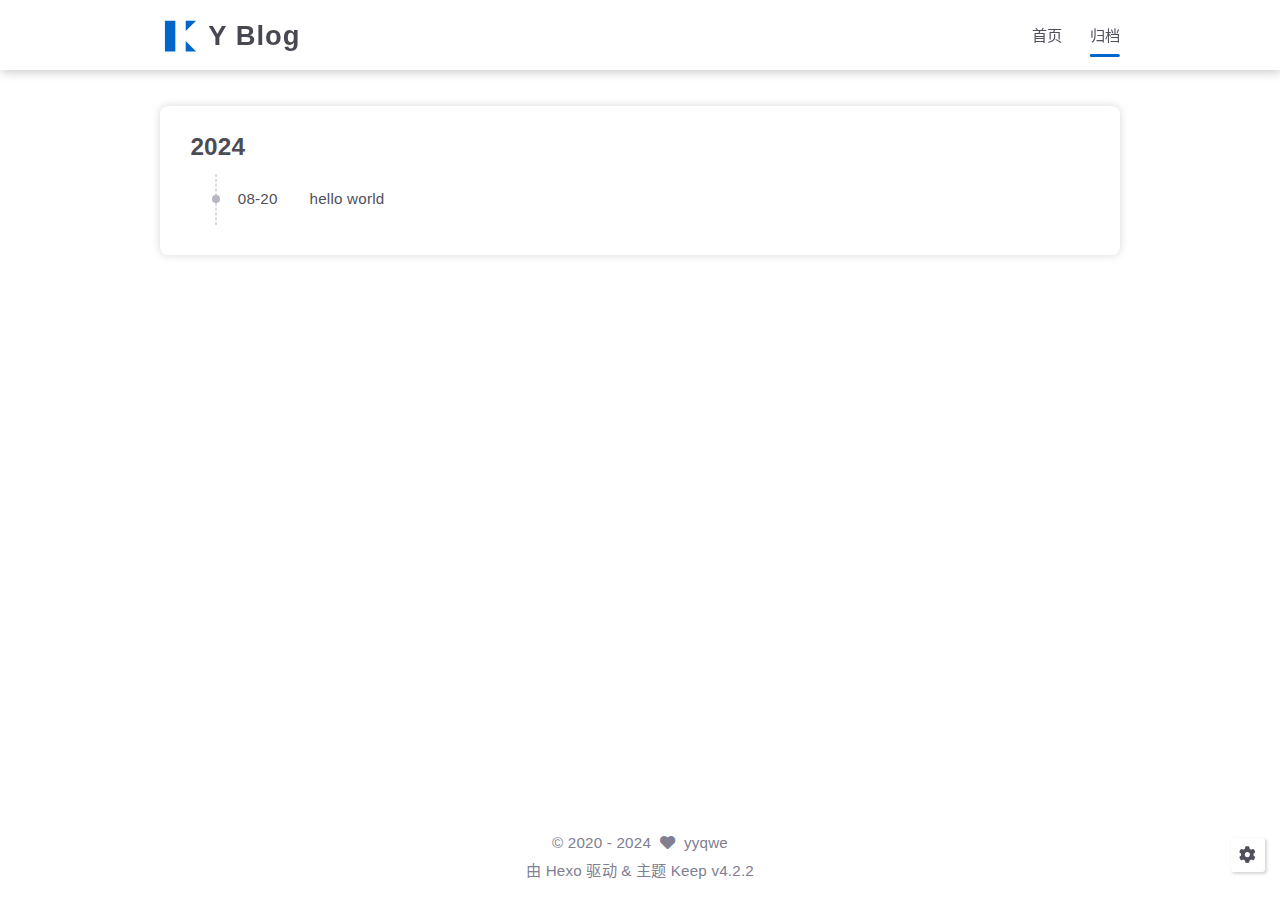
==== archives/index.html @ 24064d32 "Site updated: 2024-08-21 12:44:11" ====
<!DOCTYPE html>
<html lang="zh-CN">
<head>
    <meta charset="utf-8">
    <meta name="viewport" content="width=device-width, initial-scale=1, maximum-scale=1">
    <meta name="keywords" content="Hexo Theme Keep">
    <meta name="description" content="Hexo Theme Keep">
    <meta name="author" content="yyqwe">
    
    <title>
        
            归档 |
        
        Y Blog
    </title>
    
<link rel="stylesheet" href="/css/style.css">

    
        <link rel="shortcut icon" href="/images/logo.svg">
    
    
<link rel="stylesheet" href="/font/css/fontawesome.min.css">

    
<link rel="stylesheet" href="/font/css/regular.min.css">

    
<link rel="stylesheet" href="/font/css/solid.min.css">

    
<link rel="stylesheet" href="/font/css/brands.min.css">

    
    <script class="keep-theme-configurations">
    const KEEP = window.KEEP || {}
    KEEP.hexo_config = {"hostname":"example.com","root":"/","language":"zh-CN"}
    KEEP.theme_config = {"base_info":{"primary_color":"#0066cc","title":"Y Blog","author":"yyqwe","avatar":"/images/avatar.svg","logo":"/images/logo.svg","favicon":"/images/logo.svg"},"menu":{"home":"/","archives":"/archives"},"first_screen":{"enable":false,"background_img":"/images/bg.svg","background_img_dark":"/images/bg.svg","description":"Keep writing and Keep loving.","hitokoto":false},"social_contact":{"enable":false,"links":{"github":null,"weixin":null,"qq":null,"weibo":null,"zhihu":null,"twitter":null,"x":null,"facebook":null,"email":null}},"scroll":{"progress_bar":false,"percent":false,"hide_header":true},"home":{"announcement":null,"category":false,"tag":false,"post_datetime":"updated"},"post":{"author_badge":{"enable":true,"level_badge":true,"custom_badge":["One","Two","Three"]},"word_count":{"wordcount":false,"min2read":false},"datetime_format":"YYYY-MM-DD HH:mm:ss","copyright_info":false,"share":false,"reward":{"enable":false,"img_link":null,"text":null,"icon":null}},"code_block":{"tools":{"enable":false,"style":"default"},"highlight_theme":"default"},"toc":{"enable":false,"number":false,"expand_all":false,"init_open":true,"layout":"right"},"website_count":{"busuanzi_count":{"enable":false,"site_uv":false,"site_pv":false,"page_pv":false}},"local_search":{"enable":false,"preload":false},"comment":{"enable":false,"use":"valine","valine":{"appid":null,"appkey":null,"server_urls":null,"placeholder":null},"gitalk":{"github_id":null,"github_admins":null,"repository":null,"client_id":null,"client_secret":null,"proxy":null},"twikoo":{"env_id":null,"region":null,"version":"1.6.36"},"waline":{"server_url":null,"reaction":false,"version":"3.2.1"},"giscus":{"repo":null,"repo_id":null,"category":"Announcements","category_id":null,"reactions_enabled":false},"artalk":{"server":null},"disqus":{"shortname":null}},"rss":{"enable":false},"lazyload":{"enable":false},"cdn":{"enable":false,"provider":"cdnjs"},"pjax":{"enable":false},"footer":{"since":2020,"word_count":false,"site_deploy":{"enable":false,"provider":"github","url":null},"record":{"enable":false,"list":[{"code":null,"link":null}]}},"inject":{"enable":false,"css":[null],"js":[null]},"root":"","source_data":{},"version":"4.2.2"}
    KEEP.language_ago = {"second":"%s 秒前","minute":"%s 分钟前","hour":"%s 小时前","day":"%s 天前","week":"%s 周前","month":"%s 个月前","year":"%s 年前"}
    KEEP.language_code_block = {"copy":"复制代码","copied":"已复制","fold":"折叠代码块","folded":"已折叠"}
    KEEP.language_copy_copyright = {"copy":"复制版权信息","copied":"已复制","title":"原文标题","author":"原文作者","link":"原文链接"}
  </script>
<meta name="generator" content="Hexo 7.3.0"></head>


<body>
<div class="progress-bar-container">
    

    
</div>



<main class="page-container border-box">
    <!-- home first screen  -->
    

    <!-- page content -->
    <div class="page-main-content border-box">
        <div class="page-main-content-top">
            
<header class="header-wrapper">

    <div class="border-box header-content">
        <div class="left flex-start border-box">
            
                <a class="logo-image border-box" href="/">
                    <img src="/images/logo.svg">
                </a>
            
            <a class="site-name border-box" href="/">
               Y Blog
            </a>
        </div>

        <div class="right border-box">
            <div class="pc border-box">
                <ul class="menu-list border-box">
                    
                        
                        <li class="menu-item flex-start border-box">
                            <a class="menu-text-color border-box" href="/">
                                
                                首页
                                
                            </a>
                            
                        </li>
                    
                        
                        <li class="menu-item flex-start border-box active">
                            <a class="menu-text-color border-box" href="/archives">
                                
                                归档
                                
                            </a>
                            
                        </li>
                    
                    
                </ul>
            </div>
            <div class="mobile border-box flex-start">
                
                <div class="icon-item menu-bar">
                    <div class="menu-bar-middle"></div>
                </div>
            </div>
        </div>
    </div>

    <div class="header-drawer">
        <ul class="drawer-menu-list border-box">
            
                
                <li class="drawer-menu-item border-box not-sub-menu">
                    <label class="drawer-menu-label border-box">
                        <a class="drawer-menu-text-color left-side flex-start border-box" href="/">
                            
                            首页
                        </a>
                        
                    </label>
                    
                </li>
            
                
                <li class="drawer-menu-item border-box not-sub-menu active">
                    <label class="drawer-menu-label border-box">
                        <a class="drawer-menu-text-color left-side flex-start border-box" href="/archives">
                            
                            归档
                        </a>
                        
                    </label>
                    
                </li>
            
        </ul>
    </div>

    <div class="window-mask"></div>

</header>


        </div>

        <div class="page-main-content-middle border-box">

            <div class="main-content border-box">
                

                    <div class="fade-in-down-animation">
    <div class="archives-container">
        <div class="archives-timeline border-box">
            
<div class="archive-list-container border-box">
    
        <section class="archive-item border-box">
            <div class="archive-item-header border-box">
                <span class="archive-year">2024</span>
            </div>
            <ul class="archive-item-body border-box">
                
                    <li class="post-item border-box">
                        <span class="starting-point border-box flex-center"></span>
                        <span class="post-date border-box">08-20</span>
                        <a class="post-title border-box text-ellipsis"
                           href="/2024/08/20/hello-world/"
                        >hello world</a>
                    </li>
                
            </ul>
        </section>
    
</div>

        </div>
    </div>
    



</div>


                
            </div>
        </div>

        <div class="page-main-content-bottom border-box">
            
<footer class="footer border-box">
    <div class="copyright-info info-item">
        &copy;&nbsp;<span>2020</span>&nbsp;-&nbsp;2024
        
            &nbsp;<i class="fas fa-heart icon-animate"></i>&nbsp;&nbsp;<a href="/">yyqwe</a>
        
    </div>

    <div class="theme-info info-item">
        由&nbsp;<a target="_blank" href="https://hexo.io">Hexo</a>&nbsp;驱动&nbsp;&&nbsp;主题&nbsp;<a class="keep-version" target="_blank" href="https://github.com/XPoet/hexo-theme-keep">Keep</a>
    </div>

    

    

    
</footer>

        </div>
    </div>

    <!-- post tools -->
    

    <!-- side tools -->
    <div class="side-tools">
        <div class="side-tools-container border-box ">
    <ul class="side-tools-list side-tools-show-handle border-box">
        <li class="tools-item tool-font-adjust-plus flex-center">
            <i class="fas fa-search-plus"></i>
        </li>

        <li class="tools-item tool-font-adjust-minus flex-center">
            <i class="fas fa-search-minus"></i>
        </li>

        <!-- toggle mode -->
        
            <li class="tools-item tool-toggle-theme-mode flex-center">
                <i class="fas fa-moon"></i>
            </li>
        

        <!-- rss -->
        

        <!-- to bottom -->
        <li class="tools-item tool-scroll-to-bottom flex-center">
            <i class="fas fa-arrow-down"></i>
        </li>
    </ul>

    <ul class="exposed-tools-list border-box">
        

        

        <li class="tools-item tool-toggle-show flex-center">
            <i class="fas fa-cog fa-spin"></i>
        </li>

        <li class="tools-item tool-scroll-to-top flex-center show-arrow">
            <i class="arrow fas fa-arrow-up"></i>
            <span class="percent"></span>
        </li>
    </ul>
</div>

    </div>

    <!-- image mask -->
    <div class="zoom-in-image-mask">
    <img class="zoom-in-image">
</div>


    <!-- local search -->
    

    <!-- tablet toc -->
    
</main>






<!-- common js -->

<script src="/js/utils.js"></script>

<script src="/js/header-shrink.js"></script>

<script src="/js/back2top.js"></script>

<script src="/js/toggle-theme.js"></script>

<script src="/js/code-block.js"></script>

<script src="/js/main.js"></script>

<script src="/js/libs/anime.min.js"></script>


<!-- local search -->


<!-- lazyload -->


<div class="">
    <!-- home page -->
    

    <!-- post page -->
    

    <!-- categories page -->
    

    <!-- links page -->
    

    <!-- photos page -->
    

    <!-- tools page -->
    
</div>

<!-- mermaid -->


<!-- pjax -->



</body>
</html>
---- css/style.css ----
:root {
  --base-font-size: 15.2px;
  --base-line-height: 22px;
  --base-font-weight: 400;
  --base-font-family: Optima-Regular, Optima, PingFang SC, Microsoft YaHei, sans-serif;
  --page-content-width: 80%;
  --page-content-width-tablet: 88%;
  --page-content-width-mobile: 90%;
  --page-content-max-width: 960px;
  --page-content-max-width-2: calc(var(--page-content-max-width) * 1.2);
  --component-gap: 36px;
  --box-border-radius: 8px;
  --header-height: 70px;
  --header-shrink-height: calc(var(--header-height) * 0.72);
  --header-backdrop-filter-blur: 4px;
  --header-scroll-progress-bar-height: 2px;
  --header-title-font-family: var(--base-font-family);
  --header-title-font-size: 1.8rem;
  --header-menu-icon: inline-flex;
  --first-screen-display: block;
  --first-screen-font-family: var(--base-font-family);
  --first-screen-font-size: 2rem;
  --first-screen-font-color-light: #50505c;
  --first-screen-font-color-dark: #adbac5;
  --first-screen-font-offset: 0;
  --first-screen-icon-size: 1.8rem;
  --first-screen-icon-color-light: #50505c;
  --first-screen-icon-color-dark: #adbac5;
  --first-screen-header-font-color-light: #50505c;
  --first-screen-header-font-color-dark: #adbac5;
  --home-post-hover-scale: 1;
  --post-title-align: left;
  --post-author-avatar: block;
  --post-author-name: flex;
  --post-create-datetime: flex;
  --post-update-datetime: flex;
  --post-img-align: 0 auto 0 0;
}
.fade-in-down-animation {
  animation-name: fade-in-down;
  animation-duration: 1s;
  animation-fill-mode: both;
}
.title-hover-animation {
  position: relative;
  display: inline-block;
  color: var(--text-color-2);
  line-height: 1.3;
  vertical-align: top;
  border-bottom: none;
}
.title-hover-animation::before {
  position: absolute;
  bottom: -4px;
  left: 0;
  width: 100%;
  height: 2px;
  background-color: var(--text-color-2);
  transform: scaleX(0);
  visibility: hidden;
  content: "";
  transition-delay: 0s, 0s, 0s, 0s, 0s, 0s;
  transition-timing-function: ease, ease, ease, ease, ease-in-out, ease-in-out;
  transition-duration: 0.2s, 0.2s, 0.2s, 0.2s, 0.2s, 0.2s;
  transition-property: color, background, box-shadow, border-color, visibility, transform;
}
.title-hover-animation:hover::before {
  transform: scaleX(1);
  visibility: visible;
}
@-moz-keyframes fade-in-down {
  0% {
    transform: translateY(-50px);
    opacity: 0;
  }
  100% {
    transform: translateY(0);
    opacity: 1;
  }
}
@-webkit-keyframes fade-in-down {
  0% {
    transform: translateY(-50px);
    opacity: 0;
  }
  100% {
    transform: translateY(0);
    opacity: 1;
  }
}
@-o-keyframes fade-in-down {
  0% {
    transform: translateY(-50px);
    opacity: 0;
  }
  100% {
    transform: translateY(0);
    opacity: 1;
  }
}
@keyframes fade-in-down {
  0% {
    transform: translateY(-50px);
    opacity: 0;
  }
  100% {
    transform: translateY(0);
    opacity: 1;
  }
}
@-moz-keyframes heartbeat-animate {
  0%, 100% {
    transform: scale(1);
  }
  10%, 30% {
    transform: scale(0.88);
  }
  20%, 40%, 60%, 80% {
    transform: scale(1.08);
  }
  50%, 70% {
    transform: scale(1.08);
  }
}
@-webkit-keyframes heartbeat-animate {
  0%, 100% {
    transform: scale(1);
  }
  10%, 30% {
    transform: scale(0.88);
  }
  20%, 40%, 60%, 80% {
    transform: scale(1.08);
  }
  50%, 70% {
    transform: scale(1.08);
  }
}
@-o-keyframes heartbeat-animate {
  0%, 100% {
    transform: scale(1);
  }
  10%, 30% {
    transform: scale(0.88);
  }
  20%, 40%, 60%, 80% {
    transform: scale(1.08);
  }
  50%, 70% {
    transform: scale(1.08);
  }
}
@keyframes heartbeat-animate {
  0%, 100% {
    transform: scale(1);
  }
  10%, 30% {
    transform: scale(0.88);
  }
  20%, 40%, 60%, 80% {
    transform: scale(1.08);
  }
  50%, 70% {
    transform: scale(1.08);
  }
}
@-moz-keyframes img-loading-animation {
  to {
    transform: rotate(1turn);
  }
}
@-webkit-keyframes img-loading-animation {
  to {
    transform: rotate(1turn);
  }
}
@-o-keyframes img-loading-animation {
  to {
    transform: rotate(1turn);
  }
}
@keyframes img-loading-animation {
  to {
    transform: rotate(1turn);
  }
}
@-moz-keyframes blink-caret {
  from, to {
    opacity: 0;
  }
  50% {
    opacity: 1;
  }
}
@-webkit-keyframes blink-caret {
  from, to {
    opacity: 0;
  }
  50% {
    opacity: 1;
  }
}
@-o-keyframes blink-caret {
  from, to {
    opacity: 0;
  }
  50% {
    opacity: 1;
  }
}
@keyframes blink-caret {
  from, to {
    opacity: 0;
  }
  50% {
    opacity: 1;
  }
}
@-moz-keyframes shake {
  0% {
    transform: rotate(-5deg);
  }
  25% {
    transform: rotate(5deg);
  }
  50% {
    transform: rotate(-5deg);
  }
  75% {
    transform: rotate(5deg);
  }
  100% {
    transform: rotate(-5deg);
  }
}
@-webkit-keyframes shake {
  0% {
    transform: rotate(-5deg);
  }
  25% {
    transform: rotate(5deg);
  }
  50% {
    transform: rotate(-5deg);
  }
  75% {
    transform: rotate(5deg);
  }
  100% {
    transform: rotate(-5deg);
  }
}
@-o-keyframes shake {
  0% {
    transform: rotate(-5deg);
  }
  25% {
    transform: rotate(5deg);
  }
  50% {
    transform: rotate(-5deg);
  }
  75% {
    transform: rotate(5deg);
  }
  100% {
    transform: rotate(-5deg);
  }
}
@keyframes shake {
  0% {
    transform: rotate(-5deg);
  }
  25% {
    transform: rotate(5deg);
  }
  50% {
    transform: rotate(-5deg);
  }
  75% {
    transform: rotate(5deg);
  }
  100% {
    transform: rotate(-5deg);
  }
}
:root {
  --primary-color: #06c;
  --primary-color-light-1: #0075eb;
  --primary-color-light-2: #0a85ff;
  --primary-color-dark-1: #005cb8;
  --primary-color-dark-2: #0052a3;
  --background-color-1: #fff;
  --background-color-1-transparent: rgba(255,255,255,0.6);
  --background-color-2: #f7f7f7;
  --background-color-3: #f0f0f0;
  --content-background-color: #fff;
  --text-color-1: #484853;
  --text-color-2: #4c4c57;
  --text-color-3: #50505c;
  --text-color-4: #808091;
  --text-color-5: #b7b7c0;
  --text-color-6: #ededef;
  --toc-text-color: #6f6f80;
  --badge-color: #f0f0f0;
  --badge-background-color: #9393a1;
  --border-color: #b3b3b3;
  --selection-color: #0075eb;
  --shadow-color: rgba(0,0,0,0.16);
  --shadow-hover-color: rgba(0,0,0,0.22);
  --scrollbar-color: #686877;
  --scrollbar-background-color: #e6e6e6;
  --toc-scrollbar-color: rgba(80,80,92,0.1);
  --copyright-icon-bg-color: rgba(80,80,92,0.12);
  --avatar-background-color: #005cb8;
  --header-transparent-background-1: rgba(255,255,255,0.28);
  --header-transparent-background-2: rgba(255,255,255,0.4);
  --pjax-progress-bar-color: linear-gradient(45deg, #f10006, #ef5b00, #e59c01, #19ca05, #00cab5, #0264c8, #c303c3);
  --post-h-bottom-border-color: rgba(80,80,92,0.15);
  --keep-info-color: rgba(117,117,122,0.8);
  --keep-info-background-color: rgba(117,117,122,0.1);
  --keep-info-border-color: rgba(117,117,122,0.6);
  --keep-primary-color: #0458ab;
  --keep-primary-background-color: rgba(4,88,171,0.1);
  --keep-primary-border-color: rgba(4,88,171,0.6);
  --keep-warning-color: #b78d0f;
  --keep-warning-background-color: rgba(183,141,15,0.1);
  --keep-warning-border-color: rgba(183,141,15,0.6);
  --keep-success-color: #10b981;
  --keep-success-background-color: rgba(16,185,129,0.1);
  --keep-success-border-color: rgba(16,185,129,0.6);
  --keep-danger-color: #f43f5e;
  --keep-danger-background-color: rgba(244,63,94,0.1);
  --keep-danger-border-color: rgba(244,63,94,0.6);
}
@media (prefers-color-scheme: light) {
  :root {
    --primary-color: #06c;
    --primary-color-light-1: #0075eb;
    --primary-color-light-2: #0a85ff;
    --primary-color-dark-1: #005cb8;
    --primary-color-dark-2: #0052a3;
    --background-color-1: #fff;
    --background-color-1-transparent: rgba(255,255,255,0.6);
    --background-color-2: #f7f7f7;
    --background-color-3: #f0f0f0;
    --content-background-color: #fff;
    --text-color-1: #484853;
    --text-color-2: #4c4c57;
    --text-color-3: #50505c;
    --text-color-4: #808091;
    --text-color-5: #b7b7c0;
    --text-color-6: #ededef;
    --toc-text-color: #6f6f80;
    --badge-color: #f0f0f0;
    --badge-background-color: #9393a1;
    --border-color: #b3b3b3;
    --selection-color: #0075eb;
    --shadow-color: rgba(0,0,0,0.16);
    --shadow-hover-color: rgba(0,0,0,0.22);
    --scrollbar-color: #686877;
    --scrollbar-background-color: #e6e6e6;
    --toc-scrollbar-color: rgba(80,80,92,0.1);
    --copyright-icon-bg-color: rgba(80,80,92,0.12);
    --avatar-background-color: #005cb8;
    --header-transparent-background-1: rgba(255,255,255,0.28);
    --header-transparent-background-2: rgba(255,255,255,0.4);
    --pjax-progress-bar-color: linear-gradient(45deg, #f10006, #ef5b00, #e59c01, #19ca05, #00cab5, #0264c8, #c303c3);
    --post-h-bottom-border-color: rgba(80,80,92,0.15);
    --keep-info-color: rgba(117,117,122,0.8);
    --keep-info-background-color: rgba(117,117,122,0.1);
    --keep-info-border-color: rgba(117,117,122,0.6);
    --keep-primary-color: #0458ab;
    --keep-primary-background-color: rgba(4,88,171,0.1);
    --keep-primary-border-color: rgba(4,88,171,0.6);
    --keep-warning-color: #b78d0f;
    --keep-warning-background-color: rgba(183,141,15,0.1);
    --keep-warning-border-color: rgba(183,141,15,0.6);
    --keep-success-color: #10b981;
    --keep-success-background-color: rgba(16,185,129,0.1);
    --keep-success-border-color: rgba(16,185,129,0.6);
    --keep-danger-color: #f43f5e;
    --keep-danger-background-color: rgba(244,63,94,0.1);
    --keep-danger-border-color: rgba(244,63,94,0.6);
  }
}
@media (prefers-color-scheme: dark) {
  :root {
    --primary-color: #06c;
    --primary-color-light-1: #0075eb;
    --primary-color-light-2: #0a85ff;
    --primary-color-dark-1: #005cb8;
    --primary-color-dark-2: #0052a3;
    --background-color-1: #22272e;
    --background-color-1-transparent: rgba(34,39,46,0.6);
    --background-color-2: #292f38;
    --background-color-3: #313842;
    --content-background-color: #21262d;
    --text-color-1: #b7c2cc;
    --text-color-2: #b2bec8;
    --text-color-3: #adbac5;
    --text-color-4: #6c8397;
    --text-color-5: #4d5e6c;
    --text-color-6: #2e3841;
    --toc-text-color: #8296a6;
    --badge-color: #343c47;
    --badge-background-color: #ced6dc;
    --border-color: #596678;
    --selection-color: #005ebc;
    --shadow-color: rgba(120,120,120,0.18);
    --shadow-hover-color: rgba(120,120,120,0.24);
    --scrollbar-color: #505b6c;
    --scrollbar-background-color: #1d2127;
    --toc-scrollbar-color: rgba(173,186,197,0.1);
    --copyright-icon-bg-color: rgba(173,186,197,0.12);
    --avatar-background-color: #004a93;
    --header-transparent-background-1: rgba(34,39,46,0.28);
    --header-transparent-background-2: rgba(34,39,46,0.4);
    --pjax-progress-bar-color: linear-gradient(45deg, #ea404a, #ea722f, #e9a71f, #67e559, #18ecec, #1b85f1, #ee1dee);
    --post-h-bottom-border-color: rgba(173,186,197,0.15);
    --keep-info-color: #9999a2;
    --keep-info-background-color: rgba(153,153,162,0.1);
    --keep-info-border-color: rgba(153,153,162,0.5);
    --keep-primary-color: #268bef;
    --keep-primary-background-color: rgba(38,139,239,0.1);
    --keep-primary-border-color: rgba(38,139,239,0.6);
    --keep-warning-color: #ecc34d;
    --keep-warning-background-color: rgba(236,195,77,0.1);
    --keep-warning-border-color: rgba(236,195,77,0.6);
    --keep-success-color: #10b981;
    --keep-success-background-color: rgba(16,185,129,0.1);
    --keep-success-border-color: rgba(16,185,129,0.6);
    --keep-danger-color: #f43f5e;
    --keep-danger-background-color: rgba(244,63,94,0.1);
    --keep-danger-border-color: rgba(244,63,94,0.6);
  }
}
.light-mode {
  --primary-color: #06c;
  --primary-color-light-1: #0075eb;
  --primary-color-light-2: #0a85ff;
  --primary-color-dark-1: #005cb8;
  --primary-color-dark-2: #0052a3;
  --background-color-1: #fff;
  --background-color-1-transparent: rgba(255,255,255,0.6);
  --background-color-2: #f7f7f7;
  --background-color-3: #f0f0f0;
  --content-background-color: #fff;
  --text-color-1: #484853;
  --text-color-2: #4c4c57;
  --text-color-3: #50505c;
  --text-color-4: #808091;
  --text-color-5: #b7b7c0;
  --text-color-6: #ededef;
  --toc-text-color: #6f6f80;
  --badge-color: #f0f0f0;
  --badge-background-color: #9393a1;
  --border-color: #b3b3b3;
  --selection-color: #0075eb;
  --shadow-color: rgba(0,0,0,0.16);
  --shadow-hover-color: rgba(0,0,0,0.22);
  --scrollbar-color: #686877;
  --scrollbar-background-color: #e6e6e6;
  --toc-scrollbar-color: rgba(80,80,92,0.1);
  --copyright-icon-bg-color: rgba(80,80,92,0.12);
  --avatar-background-color: #005cb8;
  --header-transparent-background-1: rgba(255,255,255,0.28);
  --header-transparent-background-2: rgba(255,255,255,0.4);
  --pjax-progress-bar-color: linear-gradient(45deg, #f10006, #ef5b00, #e59c01, #19ca05, #00cab5, #0264c8, #c303c3);
  --post-h-bottom-border-color: rgba(80,80,92,0.15);
  --keep-info-color: rgba(117,117,122,0.8);
  --keep-info-background-color: rgba(117,117,122,0.1);
  --keep-info-border-color: rgba(117,117,122,0.6);
  --keep-primary-color: #0458ab;
  --keep-primary-background-color: rgba(4,88,171,0.1);
  --keep-primary-border-color: rgba(4,88,171,0.6);
  --keep-warning-color: #b78d0f;
  --keep-warning-background-color: rgba(183,141,15,0.1);
  --keep-warning-border-color: rgba(183,141,15,0.6);
  --keep-success-color: #10b981;
  --keep-success-background-color: rgba(16,185,129,0.1);
  --keep-success-border-color: rgba(16,185,129,0.6);
  --keep-danger-color: #f43f5e;
  --keep-danger-background-color: rgba(244,63,94,0.1);
  --keep-danger-border-color: rgba(244,63,94,0.6);
}
.dark-mode {
  --primary-color: #06c;
  --primary-color-light-1: #0075eb;
  --primary-color-light-2: #0a85ff;
  --primary-color-dark-1: #005cb8;
  --primary-color-dark-2: #0052a3;
  --background-color-1: #22272e;
  --background-color-1-transparent: rgba(34,39,46,0.6);
  --background-color-2: #292f38;
  --background-color-3: #313842;
  --content-background-color: #21262d;
  --text-color-1: #b7c2cc;
  --text-color-2: #b2bec8;
  --text-color-3: #adbac5;
  --text-color-4: #6c8397;
  --text-color-5: #4d5e6c;
  --text-color-6: #2e3841;
  --toc-text-color: #8296a6;
  --badge-color: #343c47;
  --badge-background-color: #ced6dc;
  --border-color: #596678;
  --selection-color: #005ebc;
  --shadow-color: rgba(120,120,120,0.18);
  --shadow-hover-color: rgba(120,120,120,0.24);
  --scrollbar-color: #505b6c;
  --scrollbar-background-color: #1d2127;
  --toc-scrollbar-color: rgba(173,186,197,0.1);
  --copyright-icon-bg-color: rgba(173,186,197,0.12);
  --avatar-background-color: #004a93;
  --header-transparent-background-1: rgba(34,39,46,0.28);
  --header-transparent-background-2: rgba(34,39,46,0.4);
  --pjax-progress-bar-color: linear-gradient(45deg, #ea404a, #ea722f, #e9a71f, #67e559, #18ecec, #1b85f1, #ee1dee);
  --post-h-bottom-border-color: rgba(173,186,197,0.15);
  --keep-info-color: #9999a2;
  --keep-info-background-color: rgba(153,153,162,0.1);
  --keep-info-border-color: rgba(153,153,162,0.5);
  --keep-primary-color: #268bef;
  --keep-primary-background-color: rgba(38,139,239,0.1);
  --keep-primary-border-color: rgba(38,139,239,0.6);
  --keep-warning-color: #ecc34d;
  --keep-warning-background-color: rgba(236,195,77,0.1);
  --keep-warning-border-color: rgba(236,195,77,0.6);
  --keep-success-color: #10b981;
  --keep-success-background-color: rgba(16,185,129,0.1);
  --keep-success-border-color: rgba(16,185,129,0.6);
  --keep-danger-color: #f43f5e;
  --keep-danger-background-color: rgba(244,63,94,0.1);
  --keep-danger-border-color: rgba(244,63,94,0.6);
}
* {
  transition-delay: 0s, 0s, 0s, 0s;
  transition-timing-function: ease, ease, ease, ease;
  transition-duration: 0.2s, 0.2s, 0.2s, 0.2s;
  transition-property: color, background, box-shadow, border-color;
}
*::-webkit-scrollbar {
  width: 0.4rem;
  height: 0.32rem;
  transition: all 0.2s ease;
}
*::-webkit-scrollbar-thumb {
  background: var(--scrollbar-color);
  border-radius: 0.2rem;
}
*::-webkit-scrollbar-track {
  background: var(--scrollbar-background-color);
}
html,
body {
  position: relative;
  width: 100%;
  height: 100%;
  margin: 0;
  padding: 0;
  color: var(--text-color-3);
  font-weight: var(--base-font-weight);
  font-size: var(--base-font-size);
  font-family: var(--base-font-family);
  line-height: var(--base-line-height);
  letter-spacing: 0.2px;
  background: var(--background-color-1);
}
html::-webkit-scrollbar,
body::-webkit-scrollbar {
  width: 0.56rem;
  height: 0.56rem;
}
@media (max-width: 800px) {
  html,
  body {
    font-size: calc(var(--base-font-size) * 0.95) !important;
    line-height: calc(var(--base-line-height) * 0.95) !important;
  }
  html::-webkit-scrollbar,
  body::-webkit-scrollbar {
    width: 0.42rem;
    height: 0.42rem;
  }
}
@media (max-width: 500px) {
  html,
  body {
    font-size: calc(var(--base-font-size) * 0.9) !important;
    line-height: calc(var(--base-line-height) * 0.9) !important;
  }
}
::selection {
  color: #fff;
  background: var(--selection-color);
}
ul,
ol,
li {
  margin: 0;
  padding: 0;
  list-style: none;
}
a {
  color: var(--text-color-3);
  text-decoration: none;
}
a i,
a span {
  color: var(--text-color-3);
}
a:hover,
a:active {
  color: var(--primary-color);
  text-decoration: none !important;
}
a:hover i,
a:active i,
a:hover span,
a:active span {
  color: var(--primary-color);
}
.dark-mode img {
  filter: brightness(0.9);
}
.dark-mode img:hover {
  filter: brightness(1);
}
img[lazyload] {
  position: relative;
  box-sizing: border-box;
  width: 8rem;
  height: 8rem;
  box-shadow: none !important;
  cursor: not-allowed;
  pointer-events: none;
}
img[lazyload]::before {
  position: absolute;
  top: 0;
  left: 0;
  display: block;
  width: 100%;
  height: 100%;
  background: var(--background-color-1);
  content: '';
  transition-delay: 0s, 0s, 0s, 0s, 0s;
  transition-timing-function: ease, ease, ease, ease, ease;
  transition-duration: 0.2s, 0.2s, 0.2s, 0.2s, 0.2s;
  transition-property: color, background, box-shadow, border-color, background;
}
img[lazyload]::after {
  position: absolute;
  top: 0;
  right: 0;
  bottom: 0;
  left: 0;
  display: block;
  width: 2rem;
  height: 2rem;
  margin: auto;
  border: 2px solid var(--text-color-6);
  border-top-color: var(--selection-color);
  border-left-color: var(--selection-color);
  border-radius: 50%;
  animation: img-loading-animation 750ms infinite linear;
  content: '';
  transition-delay: 0s, 0s, 0s, 0s, 0s;
  transition-timing-function: ease, ease, ease, ease, ease;
  transition-duration: 0.2s, 0.2s, 0.2s, 0.2s, 0.2s;
  transition-property: color, background, box-shadow, border-color, border;
}
.flex-center {
  display: flex;
  align-items: center;
  justify-content: center;
}
.flex-start {
  display: flex;
  align-items: center;
  justify-content: flex-start;
}
.flex-end {
  display: flex;
  align-items: center;
  justify-content: flex-end;
}
.border-box {
  position: relative;
  box-sizing: border-box;
}
.text-ellipsis {
  overflow: hidden;
  white-space: nowrap;
  text-overflow: ellipsis;
}
.text-color-2 {
  color: var(--text-color-2);
}
.text-color-3 {
  color: var(--text-color-3);
}
.text-color-4 {
  color: var(--text-color-4);
}
.clear::after {
  display: block;
  clear: both;
  height: 0;
  overflow: hidden;
  visibility: hidden;
  content: '';
}
.tooltip {
  position: relative;
  box-sizing: border-box;
}
.tooltip:hover .tooltip-content {
  display: inline-block;
}
.tooltip.show-img .tooltip-content {
  display: none !important;
}
.tooltip .tooltip-content {
  position: absolute;
  top: -0.4rem;
  left: 50%;
  z-index: 1010;
  display: none;
  box-sizing: border-box;
  padding: 0.2rem 0.6rem;
  color: var(--text-color-6);
  font-size: 0.8rem;
  letter-spacing: 0.8px;
  white-space: nowrap;
  background: var(--text-color-1);
  border-radius: 0.3rem;
  transform: translateX(-50%) translateY(-100%);
  transition-delay: 0s, 0s, 0s, 0s, 0s;
  transition-timing-function: ease, ease, ease, ease, ease;
  transition-duration: 0.2s, 0.2s, 0.2s, 0.2s, 0.2s;
  transition-property: color, background, box-shadow, border-color, display;
  -moz-user-select: none;
  -ms-user-select: none;
  -webkit-user-select: none;
  user-select: none;
}
.tooltip-img {
  position: relative;
  box-sizing: border-box;
}
.tooltip-img.show-img .tooltip-img-box {
  display: flex;
}
.tooltip-img .tooltip-img-box {
  position: absolute;
  top: -0.4rem;
  left: 50%;
  z-index: 1011;
  display: none;
  align-items: center;
  justify-content: center;
  box-sizing: border-box;
  min-height: 6rem;
  overflow: hidden;
  background: var(--background-color-3);
  border: 0.2rem solid var(--text-color-4);
  border-radius: 0.3rem;
  transform: translateX(-50%) translateY(-100%);
  transition-delay: 0s, 0s, 0s, 0s, 0s;
  transition-timing-function: ease, ease, ease, ease, ease;
  transition-duration: 0.2s, 0.2s, 0.2s, 0.2s, 0.2s;
  transition-property: color, background, box-shadow, border-color, display;
  -moz-user-select: none;
  -ms-user-select: none;
  -webkit-user-select: none;
  user-select: none;
}
.tooltip-img .tooltip-img-box.has-tip {
  flex-direction: column;
  justify-content: space-between;
}
.tooltip-img .tooltip-img-box img {
  display: block;
  max-height: 10rem;
}
.tooltip-img .tooltip-img-box .tip {
  position: relative;
  box-sizing: border-box;
  width: 100%;
  padding: 0.3rem 0;
  color: #555;
  font-size: 0.9rem;
  text-align: center;
}
.keep-markdown-body,
.keep-markdown-body > .post {
  font-size: 1rem;
}
.keep-markdown-body blockquote,
.keep-markdown-body > .post blockquote {
  position: relative;
  display: flex;
  flex-direction: column;
  justify-content: flex-start;
  box-sizing: border-box;
  margin: 1.4rem 0;
  padding: 0.8rem;
  color: var(--text-color-3);
  background: var(--background-color-2);
  border-left: 0.4rem solid var(--text-color-4);
  border-top-left-radius: 0.2rem;
  border-bottom-left-radius: 0.2rem;
}
.keep-markdown-body blockquote p,
.keep-markdown-body > .post blockquote p,
.keep-markdown-body blockquote ul,
.keep-markdown-body > .post blockquote ul,
.keep-markdown-body blockquote ol,
.keep-markdown-body > .post blockquote ol,
.keep-markdown-body blockquote footer,
.keep-markdown-body > .post blockquote footer {
  position: relative;
  box-sizing: border-box;
}
.keep-markdown-body blockquote footer,
.keep-markdown-body > .post blockquote footer {
  margin-bottom: 0.6rem;
  font-style: italic;
}
.keep-markdown-body blockquote cite,
.keep-markdown-body > .post blockquote cite {
  position: relative;
  box-sizing: border-box;
  margin-left: 1rem;
  color: var(--text-color-4);
}
.keep-markdown-body blockquote cite::before,
.keep-markdown-body > .post blockquote cite::before {
  content: '— ';
}
.keep-markdown-body p,
.keep-markdown-body > .post p {
  margin: 0.6rem 0;
  color: var(--text-color-3);
  line-height: 2;
}
.keep-markdown-body a,
.keep-markdown-body > .post a {
  position: relative;
  box-sizing: border-box;
  padding-bottom: 0.1rem;
  text-decoration: none;
  overflow-wrap: break-word;
  border-bottom: 0.1rem solid var(--text-color-4);
  outline: 0;
  cursor: pointer;
}
.keep-markdown-body a .fas,
.keep-markdown-body > .post a .fas,
.keep-markdown-body a .far,
.keep-markdown-body > .post a .far,
.keep-markdown-body a .fab,
.keep-markdown-body > .post a .fab {
  position: relative;
  margin: 0 0.2rem 0 0.4rem;
  color: var(--text-color-4);
  font-size: 0.8rem;
}
.keep-markdown-body a:hover,
.keep-markdown-body > .post a:hover {
  text-decoration: underline;
}
.keep-markdown-body a:hover::after,
.keep-markdown-body > .post a:hover::after {
  background: var(--primary-color);
}
.keep-markdown-body strong,
.keep-markdown-body > .post strong {
  color: var(--text-color-3);
}
.keep-markdown-body em,
.keep-markdown-body > .post em {
  color: var(--text-color-3);
}
.keep-markdown-body ul li,
.keep-markdown-body > .post ul li,
.keep-markdown-body ol li,
.keep-markdown-body > .post ol li {
  margin: 0.3rem 0 0.3rem 1rem;
  line-height: 2rem;
}
.keep-markdown-body ul li,
.keep-markdown-body > .post ul li {
  list-style: disc;
}
.keep-markdown-body ul li ul li,
.keep-markdown-body > .post ul li ul li {
  list-style: circle;
}
.keep-markdown-body ul li ul li ul li,
.keep-markdown-body > .post ul li ul li ul li {
  list-style: square;
}
.keep-markdown-body ol li,
.keep-markdown-body > .post ol li {
  list-style: decimal;
}
.keep-markdown-body ol li ol li,
.keep-markdown-body > .post ol li ol li {
  list-style: upper-alpha;
}
.keep-markdown-body ol li ol li ol li,
.keep-markdown-body > .post ol li ol li ol li {
  list-style: upper-roman;
}
.keep-markdown-body li,
.keep-markdown-body > .post li {
  color: var(--text-color-3);
}
.keep-markdown-body h1,
.keep-markdown-body > .post h1,
.keep-markdown-body h2,
.keep-markdown-body > .post h2,
.keep-markdown-body h3,
.keep-markdown-body > .post h3,
.keep-markdown-body h4,
.keep-markdown-body > .post h4,
.keep-markdown-body h5,
.keep-markdown-body > .post h5,
.keep-markdown-body h6,
.keep-markdown-body > .post h6 {
  position: relative;
  display: flex;
  justify-content: space-between;
  order: 0;
  box-sizing: border-box;
  padding-top: 0.4rem;
  padding-bottom: 0.2rem;
  overflow: hidden;
  color: var(--text-color-2);
  line-height: 1.6;
  border-bottom: 1px solid var(--post-h-bottom-border-color);
}
@media (max-width: 800px) {
  .keep-markdown-body h1,
  .keep-markdown-body > .post h1,
  .keep-markdown-body h2,
  .keep-markdown-body > .post h2,
  .keep-markdown-body h3,
  .keep-markdown-body > .post h3,
  .keep-markdown-body h4,
  .keep-markdown-body > .post h4,
  .keep-markdown-body h5,
  .keep-markdown-body > .post h5,
  .keep-markdown-body h6,
  .keep-markdown-body > .post h6 {
    line-height: 1.4;
  }
}
@media (max-width: 500px) {
  .keep-markdown-body h1,
  .keep-markdown-body > .post h1,
  .keep-markdown-body h2,
  .keep-markdown-body > .post h2,
  .keep-markdown-body h3,
  .keep-markdown-body > .post h3,
  .keep-markdown-body h4,
  .keep-markdown-body > .post h4,
  .keep-markdown-body h5,
  .keep-markdown-body > .post h5,
  .keep-markdown-body h6,
  .keep-markdown-body > .post h6 {
    line-height: 1.3;
  }
}
.keep-markdown-body h1:hover a.headerlink,
.keep-markdown-body > .post h1:hover a.headerlink,
.keep-markdown-body h2:hover a.headerlink,
.keep-markdown-body > .post h2:hover a.headerlink,
.keep-markdown-body h3:hover a.headerlink,
.keep-markdown-body > .post h3:hover a.headerlink,
.keep-markdown-body h4:hover a.headerlink,
.keep-markdown-body > .post h4:hover a.headerlink,
.keep-markdown-body h5:hover a.headerlink,
.keep-markdown-body > .post h5:hover a.headerlink,
.keep-markdown-body h6:hover a.headerlink,
.keep-markdown-body > .post h6:hover a.headerlink,
.keep-markdown-body h1:hover a.markdownIt-Anchor,
.keep-markdown-body > .post h1:hover a.markdownIt-Anchor,
.keep-markdown-body h2:hover a.markdownIt-Anchor,
.keep-markdown-body > .post h2:hover a.markdownIt-Anchor,
.keep-markdown-body h3:hover a.markdownIt-Anchor,
.keep-markdown-body > .post h3:hover a.markdownIt-Anchor,
.keep-markdown-body h4:hover a.markdownIt-Anchor,
.keep-markdown-body > .post h4:hover a.markdownIt-Anchor,
.keep-markdown-body h5:hover a.markdownIt-Anchor,
.keep-markdown-body > .post h5:hover a.markdownIt-Anchor,
.keep-markdown-body h6:hover a.markdownIt-Anchor,
.keep-markdown-body > .post h6:hover a.markdownIt-Anchor {
  visibility: visible;
}
.keep-markdown-body h1 a.headerlink,
.keep-markdown-body > .post h1 a.headerlink,
.keep-markdown-body h2 a.headerlink,
.keep-markdown-body > .post h2 a.headerlink,
.keep-markdown-body h3 a.headerlink,
.keep-markdown-body > .post h3 a.headerlink,
.keep-markdown-body h4 a.headerlink,
.keep-markdown-body > .post h4 a.headerlink,
.keep-markdown-body h5 a.headerlink,
.keep-markdown-body > .post h5 a.headerlink,
.keep-markdown-body h6 a.headerlink,
.keep-markdown-body > .post h6 a.headerlink,
.keep-markdown-body h1 a.markdownIt-Anchor,
.keep-markdown-body > .post h1 a.markdownIt-Anchor,
.keep-markdown-body h2 a.markdownIt-Anchor,
.keep-markdown-body > .post h2 a.markdownIt-Anchor,
.keep-markdown-body h3 a.markdownIt-Anchor,
.keep-markdown-body > .post h3 a.markdownIt-Anchor,
.keep-markdown-body h4 a.markdownIt-Anchor,
.keep-markdown-body > .post h4 a.markdownIt-Anchor,
.keep-markdown-body h5 a.markdownIt-Anchor,
.keep-markdown-body > .post h5 a.markdownIt-Anchor,
.keep-markdown-body h6 a.markdownIt-Anchor,
.keep-markdown-body > .post h6 a.markdownIt-Anchor {
  position: relative;
  order: 1;
  box-sizing: border-box;
  margin-left: 0.4rem;
  padding-top: 0.2rem;
  color: var(--text-color-4);
  font-size: 1.2rem;
  text-decoration: none;
  border: none;
  visibility: hidden;
}
.keep-markdown-body h1 a.headerlink:hover,
.keep-markdown-body > .post h1 a.headerlink:hover,
.keep-markdown-body h2 a.headerlink:hover,
.keep-markdown-body > .post h2 a.headerlink:hover,
.keep-markdown-body h3 a.headerlink:hover,
.keep-markdown-body > .post h3 a.headerlink:hover,
.keep-markdown-body h4 a.headerlink:hover,
.keep-markdown-body > .post h4 a.headerlink:hover,
.keep-markdown-body h5 a.headerlink:hover,
.keep-markdown-body > .post h5 a.headerlink:hover,
.keep-markdown-body h6 a.headerlink:hover,
.keep-markdown-body > .post h6 a.headerlink:hover,
.keep-markdown-body h1 a.markdownIt-Anchor:hover,
.keep-markdown-body > .post h1 a.markdownIt-Anchor:hover,
.keep-markdown-body h2 a.markdownIt-Anchor:hover,
.keep-markdown-body > .post h2 a.markdownIt-Anchor:hover,
.keep-markdown-body h3 a.markdownIt-Anchor:hover,
.keep-markdown-body > .post h3 a.markdownIt-Anchor:hover,
.keep-markdown-body h4 a.markdownIt-Anchor:hover,
.keep-markdown-body > .post h4 a.markdownIt-Anchor:hover,
.keep-markdown-body h5 a.markdownIt-Anchor:hover,
.keep-markdown-body > .post h5 a.markdownIt-Anchor:hover,
.keep-markdown-body h6 a.markdownIt-Anchor:hover,
.keep-markdown-body > .post h6 a.markdownIt-Anchor:hover {
  color: var(--text-color-3);
}
.keep-markdown-body h1 a.headerlink::before,
.keep-markdown-body > .post h1 a.headerlink::before,
.keep-markdown-body h2 a.headerlink::before,
.keep-markdown-body > .post h2 a.headerlink::before,
.keep-markdown-body h3 a.headerlink::before,
.keep-markdown-body > .post h3 a.headerlink::before,
.keep-markdown-body h4 a.headerlink::before,
.keep-markdown-body > .post h4 a.headerlink::before,
.keep-markdown-body h5 a.headerlink::before,
.keep-markdown-body > .post h5 a.headerlink::before,
.keep-markdown-body h6 a.headerlink::before,
.keep-markdown-body > .post h6 a.headerlink::before,
.keep-markdown-body h1 a.markdownIt-Anchor::before,
.keep-markdown-body > .post h1 a.markdownIt-Anchor::before,
.keep-markdown-body h2 a.markdownIt-Anchor::before,
.keep-markdown-body > .post h2 a.markdownIt-Anchor::before,
.keep-markdown-body h3 a.markdownIt-Anchor::before,
.keep-markdown-body > .post h3 a.markdownIt-Anchor::before,
.keep-markdown-body h4 a.markdownIt-Anchor::before,
.keep-markdown-body > .post h4 a.markdownIt-Anchor::before,
.keep-markdown-body h5 a.markdownIt-Anchor::before,
.keep-markdown-body > .post h5 a.markdownIt-Anchor::before,
.keep-markdown-body h6 a.markdownIt-Anchor::before,
.keep-markdown-body > .post h6 a.markdownIt-Anchor::before {
  font-weight: 600;
  font-family: 'Font Awesome 6 Free';
  content: '\f0c1';
}
.keep-markdown-body h1,
.keep-markdown-body > .post h1 {
  font-weight: 600;
  font-size: 1.7rem;
}
@media (max-width: 800px) {
  .keep-markdown-body h1,
  .keep-markdown-body > .post h1 {
    font-size: 1.53rem;
  }
}
@media (max-width: 500px) {
  .keep-markdown-body h1,
  .keep-markdown-body > .post h1 {
    line-height: 1.36rem;
  }
}
.keep-markdown-body h1 a.headerlink,
.keep-markdown-body > .post h1 a.headerlink,
.keep-markdown-body h1 a.markdownIt-Anchor,
.keep-markdown-body > .post h1 a.markdownIt-Anchor {
  font-size: 1.36rem;
}
.keep-markdown-body h2,
.keep-markdown-body > .post h2 {
  font-weight: 600;
  font-size: 1.6rem;
}
@media (max-width: 800px) {
  .keep-markdown-body h2,
  .keep-markdown-body > .post h2 {
    font-size: 1.44rem;
  }
}
@media (max-width: 500px) {
  .keep-markdown-body h2,
  .keep-markdown-body > .post h2 {
    line-height: 1.28rem;
  }
}
.keep-markdown-body h2 a.headerlink,
.keep-markdown-body > .post h2 a.headerlink,
.keep-markdown-body h2 a.markdownIt-Anchor,
.keep-markdown-body > .post h2 a.markdownIt-Anchor {
  font-size: 1.28rem;
}
.keep-markdown-body h3,
.keep-markdown-body > .post h3 {
  font-weight: 550;
  font-size: 1.5rem;
}
@media (max-width: 800px) {
  .keep-markdown-body h3,
  .keep-markdown-body > .post h3 {
    font-size: 1.35rem;
  }
}
@media (max-width: 500px) {
  .keep-markdown-body h3,
  .keep-markdown-body > .post h3 {
    line-height: 1.2rem;
  }
}
.keep-markdown-body h3 a.headerlink,
.keep-markdown-body > .post h3 a.headerlink,
.keep-markdown-body h3 a.markdownIt-Anchor,
.keep-markdown-body > .post h3 a.markdownIt-Anchor {
  font-size: 1.2rem;
}
.keep-markdown-body h4,
.keep-markdown-body > .post h4 {
  font-weight: 550;
  font-size: 1.4rem;
}
@media (max-width: 800px) {
  .keep-markdown-body h4,
  .keep-markdown-body > .post h4 {
    font-size: 1.26rem;
  }
}
@media (max-width: 500px) {
  .keep-markdown-body h4,
  .keep-markdown-body > .post h4 {
    line-height: 1.12rem;
  }
}
.keep-markdown-body h4 a.headerlink,
.keep-markdown-body > .post h4 a.headerlink,
.keep-markdown-body h4 a.markdownIt-Anchor,
.keep-markdown-body > .post h4 a.markdownIt-Anchor {
  font-size: 1.12rem;
}
.keep-markdown-body h5,
.keep-markdown-body > .post h5 {
  font-weight: 500;
  font-size: 1.3rem;
}
@media (max-width: 800px) {
  .keep-markdown-body h5,
  .keep-markdown-body > .post h5 {
    font-size: 1.17rem;
  }
}
@media (max-width: 500px) {
  .keep-markdown-body h5,
  .keep-markdown-body > .post h5 {
    line-height: 1.04rem;
  }
}
.keep-markdown-body h5 a.headerlink,
.keep-markdown-body > .post h5 a.headerlink,
.keep-markdown-body h5 a.markdownIt-Anchor,
.keep-markdown-body > .post h5 a.markdownIt-Anchor {
  font-size: 1.04rem;
}
.keep-markdown-body h6,
.keep-markdown-body > .post h6 {
  font-weight: 500;
  font-size: 1.2rem;
  line-height: 1.2;
}
@media (max-width: 800px) {
  .keep-markdown-body h6,
  .keep-markdown-body > .post h6 {
    font-size: 1.2rem;
    line-height: 1.1;
  }
}
.keep-markdown-body h6 a.headerlink,
.keep-markdown-body > .post h6 a.headerlink,
.keep-markdown-body h6 a.markdownIt-Anchor,
.keep-markdown-body > .post h6 a.markdownIt-Anchor {
  font-size: 1.2rem;
}
.keep-markdown-body img,
.keep-markdown-body > .post img {
  position: relative;
  display: block;
  box-sizing: border-box;
  max-width: 100%;
  box-shadow: 0 0 0.2rem var(--shadow-color);
  cursor: zoom-in;
  opacity: 1;
}
.keep-markdown-body img.hide,
.keep-markdown-body > .post img.hide {
  opacity: 0;
}
.keep-markdown-body img[lazyload],
.keep-markdown-body > .post img[lazyload] {
  margin: 0.8rem auto 0.2rem;
  zoom: 1 !important;
}
.keep-markdown-body > img,
.keep-markdown-body > .post > img,
.keep-markdown-body p > img,
.keep-markdown-body > .post p > img {
  margin: var(--post-img-align);
}
.keep-markdown-body > .table-container,
.keep-markdown-body > .post > .table-container {
  box-sizing: border-box;
  width: 100%;
  margin: 1.5rem 0;
  overflow: auto;
}
.keep-markdown-body > .table-container table,
.keep-markdown-body > .post > .table-container table {
  box-sizing: border-box;
  width: 100%;
  border-collapse: collapse;
  border-spacing: 0;
}
@media (max-width: 500px) {
  .keep-markdown-body > .table-container table,
  .keep-markdown-body > .post > .table-container table {
    table-layout: fixed;
  }
}
.keep-markdown-body > .table-container table td,
.keep-markdown-body > .post > .table-container table td,
.keep-markdown-body > .table-container table th,
.keep-markdown-body > .post > .table-container table th {
  padding: 0;
}
.keep-markdown-body > .table-container table td,
.keep-markdown-body > .post > .table-container table td {
  color: var(--text-color-3);
}
.keep-markdown-body > .table-container table th,
.keep-markdown-body > .post > .table-container table th {
  color: var(--text-color-2);
  font-weight: 600;
}
.keep-markdown-body > .table-container table td,
.keep-markdown-body > .post > .table-container table td,
.keep-markdown-body > .table-container table th,
.keep-markdown-body > .post > .table-container table th {
  padding: 0.5rem 1rem;
  border: 0.1rem solid var(--border-color);
}
.keep-markdown-body > .table-container table tr,
.keep-markdown-body > .post > .table-container table tr {
  background-color: var(--background-color-1);
  border: 0.1rem solid var(--border-color);
}
.keep-markdown-body > .table-container table tr:nth-child(2n),
.keep-markdown-body > .post > .table-container table tr:nth-child(2n) {
  background-color: var(--background-color-2);
}
.keep-markdown-body .mermaid,
.keep-markdown-body > .post .mermaid {
  background: #f5f5f5 !important;
  border-radius: 0.3rem;
}
:root {
  --toolbar-foreground: #50505c;
  --toolbar-background: #f0f0f0;
  --code-foreground: #585865;
  --code-background: rgba(0,102,204,0.15);
  --code-border-color: #2994ff;
  --highlight-background: #fafafa;
  --highlight-foreground: #535360;
  --highlight-comment: #8e908c;
  --highlight-red: #c82829;
  --highlight-orange: #f5871f;
  --highlight-yellow: #eab700;
  --highlight-green: #718c00;
  --highlight-aqua: #3e999f;
  --highlight-blue: #4271ae;
  --highlight-purple: #8959a8;
  --highlight-deletion: #fdd;
  --highlight-addition: #dfd;
  --highlight-gutter-color: #585865;
  --highlight-gutter-bg-color: #f2f2f2;
  --mac-toolbar-background-color: #21252b;
  --shrink-line-foreground: #808091;
  --shrink-line-background-1: rgba(210,210,210,0.9);
  --shrink-line-background-2: rgba(225,225,225,0.6);
}
@media (prefers-color-scheme: light) {
  :root {
    --toolbar-foreground: #50505c;
    --toolbar-background: #f0f0f0;
    --code-foreground: #585865;
    --code-background: rgba(0,102,204,0.15);
    --code-border-color: #2994ff;
    --highlight-background: #fafafa;
    --highlight-foreground: #535360;
    --highlight-comment: #8e908c;
    --highlight-red: #c82829;
    --highlight-orange: #f5871f;
    --highlight-yellow: #eab700;
    --highlight-green: #718c00;
    --highlight-aqua: #3e999f;
    --highlight-blue: #4271ae;
    --highlight-purple: #8959a8;
    --highlight-deletion: #fdd;
    --highlight-addition: #dfd;
    --highlight-gutter-color: #585865;
    --highlight-gutter-bg-color: #f2f2f2;
    --mac-toolbar-background-color: #21252b;
    --shrink-line-foreground: #808091;
    --shrink-line-background-1: rgba(210,210,210,0.9);
    --shrink-line-background-2: rgba(225,225,225,0.6);
  }
}
@media (prefers-color-scheme: dark) {
  :root {
    --toolbar-foreground: #adbac5;
    --toolbar-background: #313842;
    --code-foreground: #b5c1cb;
    --code-background: rgba(0,102,204,0.15);
    --code-border-color: #003d7a;
    --highlight-background: #1f242a;
    --highlight-foreground: #afbbc6;
    --highlight-comment: #969896;
    --highlight-red: #c66;
    --highlight-orange: #de935f;
    --highlight-yellow: #f0c674;
    --highlight-green: #b5bd68;
    --highlight-aqua: #8abeb7;
    --highlight-blue: #81a2be;
    --highlight-purple: #b294bb;
    --highlight-deletion: #700;
    --highlight-addition: #005f00;
    --highlight-gutter-color: #b1bdc8;
    --highlight-gutter-bg-color: #1f2329;
    --mac-toolbar-background-color: #1f2021;
    --shrink-line-foreground: #6c8397;
    --shrink-line-background-1: rgba(38,38,38,0.9);
    --shrink-line-background-2: rgba(52,52,52,0.6);
  }
}
.light-mode {
  --toolbar-foreground: #50505c;
  --toolbar-background: #f0f0f0;
  --code-foreground: #585865;
  --code-background: rgba(0,102,204,0.15);
  --code-border-color: #2994ff;
  --highlight-background: #fafafa;
  --highlight-foreground: #535360;
  --highlight-comment: #8e908c;
  --highlight-red: #c82829;
  --highlight-orange: #f5871f;
  --highlight-yellow: #eab700;
  --highlight-green: #718c00;
  --highlight-aqua: #3e999f;
  --highlight-blue: #4271ae;
  --highlight-purple: #8959a8;
  --highlight-deletion: #fdd;
  --highlight-addition: #dfd;
  --highlight-gutter-color: #585865;
  --highlight-gutter-bg-color: #f2f2f2;
  --mac-toolbar-background-color: #21252b;
  --shrink-line-foreground: #808091;
  --shrink-line-background-1: rgba(210,210,210,0.9);
  --shrink-line-background-2: rgba(225,225,225,0.6);
}
.dark-mode {
  --toolbar-foreground: #adbac5;
  --toolbar-background: #313842;
  --code-foreground: #b5c1cb;
  --code-background: rgba(0,102,204,0.15);
  --code-border-color: #003d7a;
  --highlight-background: #1f242a;
  --highlight-foreground: #afbbc6;
  --highlight-comment: #969896;
  --highlight-red: #c66;
  --highlight-orange: #de935f;
  --highlight-yellow: #f0c674;
  --highlight-green: #b5bd68;
  --highlight-aqua: #8abeb7;
  --highlight-blue: #81a2be;
  --highlight-purple: #b294bb;
  --highlight-deletion: #700;
  --highlight-addition: #005f00;
  --highlight-gutter-color: #b1bdc8;
  --highlight-gutter-bg-color: #1f2329;
  --mac-toolbar-background-color: #1f2021;
  --shrink-line-foreground: #6c8397;
  --shrink-line-background-1: rgba(38,38,38,0.9);
  --shrink-line-background-2: rgba(52,52,52,0.6);
}
.code-block,
pre,
.highlight {
  margin: 1.5rem 0;
  padding: 0;
  overflow: auto;
  color: var(--highlight-foreground);
  font-size: 0.96rem;
  line-height: 1.5rem;
  background: var(--highlight-background);
  -ms-text-size-adjust: none;
  -moz-text-size-adjust: none;
  -webkit-text-size-adjust: none;
}
pre,
code {
  font-family: "Source Code Pro", consolas, Menlo;
}
code {
  box-sizing: border-box;
  padding: 0.3rem 0.4rem;
  color: var(--code-foreground);
  font-size: 0.88rem;
  word-wrap: break-word;
  background: var(--code-background);
  border: 0.1rem solid var(--code-border-color);
  border-radius: 0.3rem;
}
pre {
  padding: 0.6rem;
}
pre code {
  padding: 0;
  color: var(--highlight-foreground);
  text-shadow: none;
  background: none;
}
.highlight {
  border-bottom-right-radius: 0.1rem;
  border-bottom-left-radius: 0.1rem;
}
.highlight pre {
  margin: 0;
  padding: 0.6rem 0;
  border: none;
}
.highlight table {
  width: auto;
  margin: 0;
  border: none;
  border-spacing: unset;
}
.highlight td {
  padding: 0;
  border: none;
}
.highlight figcaption {
  box-sizing: border-box;
  padding: 0.5rem;
  color: var(--highlight-foreground);
  font-size: 1rem;
  line-height: 1rem;
}
.highlight figcaption a {
  float: right;
  color: var(--highlight-foreground);
  font-size: 0.9rem;
}
.highlight figcaption a:hover {
  border-bottom-color: var(--highlight-foreground);
}
.highlight .gutter pre {
  padding-right: 0.6rem;
  padding-left: 0.6rem;
  color: var(--highlight-gutter-color);
  text-align: center;
  background-color: var(--highlight-gutter-bg-color);
}
.highlight .code pre {
  width: 100%;
  padding-right: 0.6rem;
  padding-left: 0.6rem;
  background-color: var(--highlight-background);
}
.highlight .line {
  height: 1.5rem;
  color: var(--highlight-foreground);
}
.highlight .line .language-javascript {
  color: var(--highlight-foreground);
}
.highlight .line .attr {
  color: var(--highlight-foreground);
}
.highlight .line .string {
  color: var(--highlight-foreground);
}
.gutter {
  -moz-user-select: none;
  -ms-user-select: none;
  -webkit-user-select: none;
  user-select: none;
  color: var(--highlight-gutter-color);
  background: var(--highlight-gutter-bg-color);
}
.gutter .line {
  color: var(--highlight-gutter-color);
}
.gist table {
  width: auto;
}
.gist table td {
  border: none;
}
pre .deletion {
  color: var(--highlight-foreground);
  background: var(--highlight-deletion);
}
pre .addition {
  color: var(--highlight-foreground);
  background: var(--highlight-addition);
}
pre .meta {
  color: var(--highlight-purple);
}
pre .comment {
  color: var(--highlight-comment);
}
pre .variable,
pre .attribute,
pre .tag,
pre .regexp,
pre .ruby .constant,
pre .xml .tag .title,
pre .xml .pi,
pre .xml .doctype,
pre .html .doctype,
pre .css .id,
pre .css .class,
pre .css .pseudo {
  color: var(--highlight-red);
}
pre .property {
  color: var(--highlight-blue);
}
pre .number,
pre .preprocessor,
pre .built_in,
pre .literal,
pre .params,
pre .constant,
pre .command {
  color: var(--highlight-orange);
}
pre .ruby .class .title,
pre .css .rules .attribute,
pre .string,
pre .value,
pre .inheritance,
pre .header,
pre .ruby .symbol,
pre .xml .cdata,
pre .special,
pre .number,
pre .formula {
  color: var(--highlight-green);
}
pre .title,
pre .css .hexcolor {
  color: var(--highlight-aqua);
}
pre .function,
pre .python .decorator,
pre .python .title,
pre .ruby .function .title,
pre .ruby .title .keyword,
pre .perl .sub,
pre .javascript .title,
pre .coffeescript .title {
  color: var(--highlight-blue);
}
pre .keyword,
pre .javascript .function {
  color: var(--highlight-purple);
}
.highlight-container {
  position: relative;
  box-sizing: border-box;
  margin: 1.4rem 0;
}
.highlight-container.mac {
  margin: 1.4rem 0 1.8rem 0;
  box-shadow: 0 0.8rem 2rem 0 rgba(0,0,0,0.4);
}
.highlight-container.mac:hover .code-tools-box .copy {
  opacity: 1;
}
.highlight-container.mac .code-tools-box {
  justify-content: flex-end;
  padding: 0.4rem 0.6rem 0.7rem 0.4rem;
  background: var(--mac-toolbar-background-color);
}
.highlight-container.mac .code-tools-box::before {
  position: absolute;
  left: 0.8rem;
  width: 0.76rem;
  height: 0.76rem;
  background: #fc625d;
  border-radius: 50%;
  box-shadow: 1.3rem 0 #fdbc40, 2.6rem 0 #35cd4b;
  content: '';
}
.highlight-container.mac .code-tools-box.folded {
  border-bottom-right-radius: 0;
  border-bottom-left-radius: 0;
}
.highlight-container.mac .code-tools-box.folded .copy {
  display: none;
}
.highlight-container.mac .code-tools-box .code-lang {
  order: 1;
  color: #bbb;
}
.highlight-container.mac .code-tools-box .fold {
  order: 2;
  padding: 0 0.1rem 0 0.6rem;
}
.highlight-container.mac .code-tools-box .fold i {
  color: #ccc;
}
.highlight-container.mac .code-tools-box .copy {
  position: absolute;
  top: 3rem;
  right: 0.5rem;
  box-sizing: border-box;
  padding: 0 0.1rem;
  opacity: 0;
  transition-delay: 0s, 0s, 0s, 0s, 0s;
  transition-timing-function: ease, ease, ease, ease, ease-in-out;
  transition-duration: 0.2s, 0.2s, 0.2s, 0.2s, 0.2s;
  transition-property: color, background, box-shadow, border-color, opacity;
}
.highlight-container.mac .code-tools-box .copy i {
  font-size: 1rem;
}
.highlight-container .code-tools-box {
  position: relative;
  z-index: 1001;
  display: flex;
  align-items: center;
  justify-content: space-between;
  box-sizing: border-box;
  width: 100%;
  padding: 0.3rem 0.4rem;
  color: var(--toolbar-foreground);
  background: var(--toolbar-background);
  border-top-left-radius: 0.3rem;
  border-top-right-radius: 0.3rem;
}
.highlight-container .code-tools-box.folded {
  border-bottom-right-radius: 0.3rem;
  border-bottom-left-radius: 0.3rem;
}
.highlight-container .code-tools-box .code-lang {
  justify-content: flex-start;
  margin-left: 0.2rem;
  font-weight: 600;
  font-size: 0.9rem;
  font-family: "Source Code Pro", consolas, Menlo;
  color: var(--text-color-3);
}
.highlight-container .code-tools-box .tool {
  -moz-user-select: none;
  -ms-user-select: none;
  -webkit-user-select: none;
  user-select: none;
  cursor: pointer;
}
.highlight-container .code-tools-box .tool i {
  font-size: 0.9rem;
  color: var(--text-color-3);
}
.highlight-container .code-tools-box .fold {
  padding: 0 0.4rem 0 0.2rem;
}
.highlight-container figure.highlight {
  margin: 0;
}
.highlight-container figure.highlight.folded {
  height: 0 !important;
}
figure.highlight {
  position: relative;
  box-sizing: border-box;
  overflow-y: hidden;
  transition-delay: 0s, 0s, 0s, 0s, 0s;
  transition-timing-function: ease, ease, ease, ease, linear;
  transition-duration: 0.2s, 0.2s, 0.2s, 0.2s, 0.2s;
  transition-property: color, background, box-shadow, border-color, height;
}
figure.highlight .shrink-line {
  position: absolute;
  left: 0;
  box-sizing: border-box;
  width: 100%;
  background: linear-gradient(to bottom, var(--shrink-line-background-1), var(--shrink-line-background-2));
  cursor: pointer;
}
figure.highlight .shrink-line::before {
  color: var(--text-color-4);
  font-weight: 600;
  font-size: 1rem;
  font-family: 'Font Awesome 6 Free';
  content: '\f103';
}
figure.highlight .shrink-line:hover::before {
  font-size: 1.1rem;
}
:root {
  --toolbar-foreground: #50505c;
  --toolbar-background: #f0f0f0;
  --code-foreground: #585865;
  --code-background: rgba(0,102,204,0.15);
  --code-border-color: #2994ff;
  --highlight-background: #fafafa;
  --highlight-foreground: #535360;
  --highlight-comment: #8e908c;
  --highlight-red: #c82829;
  --highlight-orange: #f5871f;
  --highlight-yellow: #eab700;
  --highlight-green: #718c00;
  --highlight-aqua: #3e999f;
  --highlight-blue: #4271ae;
  --highlight-purple: #8959a8;
  --highlight-deletion: #fdd;
  --highlight-addition: #dfd;
  --highlight-gutter-color: #585865;
  --highlight-gutter-bg-color: #f2f2f2;
  --mac-toolbar-background-color: #21252b;
  --shrink-line-foreground: #808091;
  --shrink-line-background-1: rgba(210,210,210,0.9);
  --shrink-line-background-2: rgba(225,225,225,0.6);
}
@media (prefers-color-scheme: light) {
  :root {
    --toolbar-foreground: #50505c;
    --toolbar-background: #f0f0f0;
    --code-foreground: #585865;
    --code-background: rgba(0,102,204,0.15);
    --code-border-color: #2994ff;
    --highlight-background: #fafafa;
    --highlight-foreground: #535360;
    --highlight-comment: #8e908c;
    --highlight-red: #c82829;
    --highlight-orange: #f5871f;
    --highlight-yellow: #eab700;
    --highlight-green: #718c00;
    --highlight-aqua: #3e999f;
    --highlight-blue: #4271ae;
    --highlight-purple: #8959a8;
    --highlight-deletion: #fdd;
    --highlight-addition: #dfd;
    --highlight-gutter-color: #585865;
    --highlight-gutter-bg-color: #f2f2f2;
    --mac-toolbar-background-color: #21252b;
    --shrink-line-foreground: #808091;
    --shrink-line-background-1: rgba(210,210,210,0.9);
    --shrink-line-background-2: rgba(225,225,225,0.6);
  }
}
@media (prefers-color-scheme: dark) {
  :root {
    --toolbar-foreground: #adbac5;
    --toolbar-background: #313842;
    --code-foreground: #b5c1cb;
    --code-background: rgba(0,102,204,0.15);
    --code-border-color: #003d7a;
    --highlight-background: #1f242a;
    --highlight-foreground: #afbbc6;
    --highlight-comment: #969896;
    --highlight-red: #c66;
    --highlight-orange: #de935f;
    --highlight-yellow: #f0c674;
    --highlight-green: #b5bd68;
    --highlight-aqua: #8abeb7;
    --highlight-blue: #81a2be;
    --highlight-purple: #b294bb;
    --highlight-deletion: #700;
    --highlight-addition: #005f00;
    --highlight-gutter-color: #b1bdc8;
    --highlight-gutter-bg-color: #1f2329;
    --mac-toolbar-background-color: #1f2021;
    --shrink-line-foreground: #6c8397;
    --shrink-line-background-1: rgba(38,38,38,0.9);
    --shrink-line-background-2: rgba(52,52,52,0.6);
  }
}
.light-mode {
  --toolbar-foreground: #50505c;
  --toolbar-background: #f0f0f0;
  --code-foreground: #585865;
  --code-background: rgba(0,102,204,0.15);
  --code-border-color: #2994ff;
  --highlight-background: #fafafa;
  --highlight-foreground: #535360;
  --highlight-comment: #8e908c;
  --highlight-red: #c82829;
  --highlight-orange: #f5871f;
  --highlight-yellow: #eab700;
  --highlight-green: #718c00;
  --highlight-aqua: #3e999f;
  --highlight-blue: #4271ae;
  --highlight-purple: #8959a8;
  --highlight-deletion: #fdd;
  --highlight-addition: #dfd;
  --highlight-gutter-color: #585865;
  --highlight-gutter-bg-color: #f2f2f2;
  --mac-toolbar-background-color: #21252b;
  --shrink-line-foreground: #808091;
  --shrink-line-background-1: rgba(210,210,210,0.9);
  --shrink-line-background-2: rgba(225,225,225,0.6);
}
.dark-mode {
  --toolbar-foreground: #adbac5;
  --toolbar-background: #313842;
  --code-foreground: #b5c1cb;
  --code-background: rgba(0,102,204,0.15);
  --code-border-color: #003d7a;
  --highlight-background: #1f242a;
  --highlight-foreground: #afbbc6;
  --highlight-comment: #969896;
  --highlight-red: #c66;
  --highlight-orange: #de935f;
  --highlight-yellow: #f0c674;
  --highlight-green: #b5bd68;
  --highlight-aqua: #8abeb7;
  --highlight-blue: #81a2be;
  --highlight-purple: #b294bb;
  --highlight-deletion: #700;
  --highlight-addition: #005f00;
  --highlight-gutter-color: #b1bdc8;
  --highlight-gutter-bg-color: #1f2329;
  --mac-toolbar-background-color: #1f2021;
  --shrink-line-foreground: #6c8397;
  --shrink-line-background-1: rgba(38,38,38,0.9);
  --shrink-line-background-2: rgba(52,52,52,0.6);
}
.keep-note {
  position: relative;
  box-sizing: border-box;
  width: 100%;
  margin-bottom: 2rem;
  padding: 0.8rem 1rem;
  font-size: 0.9rem;
  border-style: solid;
  border-width: 0.1rem;
  border-radius: 0.4rem;
}
.keep-note.info {
  color: var(--keep-info-color);
  background-color: var(--keep-info-background-color);
  border-color: var(--keep-info-border-color);
}
.keep-note.primary {
  color: var(--keep-primary-color);
  background-color: var(--keep-primary-background-color);
  border-color: var(--keep-primary-border-color);
}
.keep-note.success {
  color: var(--keep-success-color);
  background-color: var(--keep-success-background-color);
  border-color: var(--keep-success-border-color);
}
.keep-note.warning {
  color: var(--keep-warning-color);
  background-color: var(--keep-warning-background-color);
  border-color: var(--keep-warning-border-color);
}
.keep-note.danger {
  color: var(--keep-danger-color);
  background-color: var(--keep-danger-background-color);
  border-color: var(--keep-danger-border-color);
}
.keep-note .keep-note-title {
  box-sizing: border-box;
  padding: 0.6rem 0 0 0;
  color: inherit;
  font-weight: 600;
  font-size: 1rem;
}
.keep-note p {
  color: inherit;
}
.keep-button {
  position: relative;
  box-sizing: border-box;
  margin: auto 0.6rem;
  padding: 0.6rem 1rem;
  color: var(--text-color-3);
  font-size: 1rem;
  background: var(--background-color-1);
  border: none;
  border-radius: 0.4rem;
  box-shadow: 0.1rem 0.2rem 0.4rem var(--shadow-color);
  cursor: pointer;
}
.keep-button i {
  color: var(--text-color-3);
}
.keep-button:hover {
  color: var(--background-color-1);
  background: var(--primary-color);
}
.keep-button:hover i {
  color: var(--background-color-1);
}
.keep-button.size-small {
  margin: auto 0.3rem;
  padding: 0.5rem 0.8rem;
  font-size: 0.8rem;
  border-radius: 0.3rem;
  box-shadow: 0.1rem 0.1rem 0.3rem var(--shadow-color);
}
.keep-button.size-large {
  width: 100%;
  margin: 0.6rem 0;
  padding: 1rem;
  font-size: 1.1rem;
  border-radius: 0.5rem;
  box-shadow: 0.1rem 0.2rem 0.5rem var(--shadow-color);
}
.keep-button.color-info {
  color: var(--text-color-3);
  background-color: var(--background-color-1);
}
.keep-button.color-info:hover {
  color: var(--background-color-1);
  background: var(--primary-color);
}
.keep-button.color-primary {
  color: var(--keep-primary-color);
  background-color: var(--keep-primary-background-color);
}
.keep-button.color-primary:hover {
  color: #fff;
  background-color: var(--keep-primary-color);
}
.keep-button.color-success {
  color: var(--keep-success-color);
  background-color: var(--keep-success-background-color);
}
.keep-button.color-success:hover {
  color: #fff;
  background-color: var(--keep-success-color);
}
.keep-button.color-warning {
  color: var(--keep-warning-color);
  background-color: var(--keep-warning-background-color);
}
.keep-button.color-warning:hover {
  color: #fff;
  background-color: var(--keep-warning-color);
}
.keep-button.color-danger {
  color: var(--keep-danger-color);
  background-color: var(--keep-danger-background-color);
}
.keep-button.color-danger:hover {
  color: #fff;
  background-color: var(--keep-danger-color);
}
.keep-tabs {
  position: relative;
  box-sizing: border-box;
  width: 100%;
  height: auto;
  background: var(--background-color);
  border-radius: 0.4rem;
  box-shadow: 0.1rem 0.1rem 0.5rem var(--shadow-color);
}
.keep-tabs .tabs-nav {
  position: relative;
  display: flex;
  justify-content: flex-start;
  box-sizing: border-box;
  list-style: none;
}
.keep-tabs .tabs-nav::before {
  position: absolute;
  bottom: 0;
  left: 0;
  box-sizing: border-box;
  width: 100%;
  height: 2px;
  background: var(--border-color);
  content: '';
}
.keep-tabs .tabs-nav .tab {
  position: relative;
  box-sizing: border-box;
  margin-right: 0.8rem;
  padding: 1rem 0.6rem;
  overflow: hidden;
  color: var(--text-color-3);
  cursor: pointer;
}
.keep-tabs .tabs-nav .tab.active {
  font-weight: 600;
}
.keep-tabs .tabs-nav .tab.active::before {
  position: absolute;
  bottom: 0;
  left: 50%;
  box-sizing: border-box;
  width: 100%;
  height: 2px;
  background: var(--primary-color);
  border-radius: 0.2rem;
  transform: translateX(-50%);
  content: '';
}
.keep-tabs .tabs-content {
  position: relative;
  box-sizing: border-box;
}
.keep-tabs .tabs-content .tab-pane {
  position: relative;
  box-sizing: border-box;
  width: 100%;
  height: auto;
  min-height: 10rem;
  padding: 0.6rem 0.8rem;
}
.keep-tabs .tabs-content .tab-pane:not(.active) {
  display: none;
}
.page-container {
  width: 100%;
  height: auto;
  background: var(--background-color-1);
}
.page-container .page-main-content {
  display: flex;
  flex-direction: column;
  justify-content: space-between;
  min-height: 100vh;
  padding-top: var(--header-height);
}
.page-container .page-main-content.is-home .transparent-1 {
  background: var(--header-transparent-background-1);
  -webkit-backdrop-filter: blur(var(--header-backdrop-filter-blur));
  backdrop-filter: blur(var(--header-backdrop-filter-blur));
}
.page-container .page-main-content.is-home .transparent-2 {
  background: var(--header-transparent-background-2);
  -webkit-backdrop-filter: blur(calc(var(--header-backdrop-filter-blur) * 1.25));
  backdrop-filter: blur(calc(var(--header-backdrop-filter-blur) * 1.25));
}
.header-shrink .page-container .page-main-content {
  padding-top: var(--header-shrink-height);
}
@media (max-width: 800px) {
  .header-shrink .page-container .page-main-content {
    padding-top: calc(var(--header-shrink-height) * 0.9);
  }
}
@media (max-width: 500px) {
  .header-shrink .page-container .page-main-content {
    padding-top: calc(var(--header-shrink-height) * 0.8);
  }
}
@media (max-width: 800px) {
  .page-container .page-main-content {
    padding-top: calc(var(--header-height) * 0.9);
  }
}
@media (max-width: 500px) {
  .page-container .page-main-content {
    padding-top: calc(var(--header-height) * 0.8);
  }
}
.page-container .page-main-content .page-main-content-top {
  position: fixed;
  top: 0;
  right: 0;
  z-index: 1005;
  box-sizing: border-box;
  width: 100%;
  height: var(--header-height);
  transition-delay: 0s, 0s, 0s, 0s, 0s, 0s;
  transition-timing-function: ease, ease, ease, ease, ease-out, ease;
  transition-duration: 0.2s, 0.2s, 0.2s, 0.2s, 0.3s, 0.2s;
  transition-property: color, background, box-shadow, border-color, transform, height;
}
@media (max-width: 800px) {
  .page-container .page-main-content .page-main-content-top {
    height: calc(var(--header-height) * 0.9);
  }
}
@media (max-width: 500px) {
  .page-container .page-main-content .page-main-content-top {
    height: calc(var(--header-height) * 0.8);
  }
}
.page-container .page-main-content .page-main-content-top.hide {
  transform: translateY(-105%);
}
.header-shrink .page-container .page-main-content .page-main-content-top {
  height: var(--header-shrink-height);
}
@media (max-width: 800px) {
  .header-shrink .page-container .page-main-content .page-main-content-top {
    height: calc(var(--header-shrink-height) * 0.9);
  }
}
@media (max-width: 500px) {
  .header-shrink .page-container .page-main-content .page-main-content-top {
    height: calc(var(--header-shrink-height) * 0.8);
  }
}
.page-container .page-main-content .page-main-content-top.reset-color .header-content .site-name {
  color: var(--text-color-1) !important;
}
.page-container .page-main-content .page-main-content-top.reset-color .header-content .menu-item a {
  color: var(--text-color-3) !important;
}
.page-container .page-main-content .page-main-content-top.reset-color .header-content .menu-item a:hover {
  color: var(--primary-color) !important;
}
.page-container .page-main-content .page-main-content-top.reset-color .header-content .menu-item i.search {
  color: var(--text-color-3) !important;
}
.page-container .page-main-content .page-main-content-middle {
  display: flex;
  justify-content: center;
  width: 100%;
  padding: var(--component-gap) 0;
}
@media (max-width: 800px) {
  .page-container .page-main-content .page-main-content-middle {
    padding: calc(var(--component-gap) * 0.8) 0;
  }
}
@media (max-width: 500px) {
  .page-container .page-main-content .page-main-content-middle {
    padding: calc(var(--component-gap) * 0.6) 0;
  }
}
.page-container .page-main-content .page-main-content-middle .main-content {
  width: var(--page-content-width);
  max-width: var(--page-content-max-width);
  height: 100%;
  transition-delay: 0s, 0s, 0s, 0s, 0s, 0s;
  transition-timing-function: ease, ease, ease, ease, ease, ease;
  transition-duration: 0.2s, 0.2s, 0.2s, 0.2s, 0.1s, 0.1s;
  transition-property: color, background, box-shadow, border-color, max-width, width;
}
.has-toc .page-container .page-main-content .page-main-content-middle .main-content {
  max-width: var(--page-content-max-width-2);
}
@media (max-width: 800px) {
  .page-container .page-main-content .page-main-content-middle .main-content {
    width: var(--page-content-width-tablet);
  }
}
@media (max-width: 500px) {
  .page-container .page-main-content .page-main-content-middle .main-content {
    width: var(--page-content-width-mobile);
  }
}
.page-container .page-main-content .page-main-content-bottom {
  width: 100%;
}
.page-container .post-tools {
  position: fixed;
  top: calc(var(--header-height) + var(--component-gap));
  box-sizing: border-box;
  opacity: 0;
  transition-delay: 0s, 0s, 0s, 0s, 0s, 0s, 0.2s, 0s;
  transition-timing-function: ease, ease, ease, ease, ease, ease, ease, ease;
  transition-duration: 0.2s, 0.2s, 0.2s, 0.2s, 0.2s, 0.2s, 0.2s, 0.2s;
  transition-property: color, background, box-shadow, border-color, top, transform, opacity, left;
}
.page-container .post-tools.right-toc {
  left: calc((100vw - var(--page-content-max-width) / 2) - 5rem);
}
.page-container .post-tools.left-toc {
  right: calc((100vw - var(--page-content-max-width) / 2) - 5rem);
}
.header-shrink .page-container .post-tools {
  top: calc(var(--header-shrink-height) + var(--component-gap));
}
@media (max-width: 800px) {
  .page-container .post-tools {
    display: none !important;
  }
}
.page-container .side-tools {
  position: fixed;
  right: 0;
  bottom: 1.6rem;
  box-sizing: border-box;
  padding-right: 1rem;
}
@media (max-width: 800px) {
  .page-container .side-tools {
    padding-right: 0;
  }
}
.page-container .side-tools:hover .side-tools-container {
  transform: translateX(0);
  opacity: 1;
}
.page-container .tablet-post-toc-mask {
  position: fixed;
  top: 0;
  right: 0;
  z-index: 1010;
  box-sizing: border-box;
  width: 100%;
  height: 100%;
  background: rgba(0,0,0,0);
  visibility: hidden;
  transition-delay: 0s, 0s, 0s, 0s, 0s;
  transition-timing-function: ease, ease, ease, ease, ease;
  transition-duration: 0.2s, 0.2s, 0.2s, 0.2s, 0.2s;
  transition-property: color, background, box-shadow, border-color, visibility;
}
.page-container .tablet-post-toc-mask .tablet-post-toc {
  position: absolute;
  top: 0;
  left: 0;
  box-sizing: border-box;
  width: 22rem;
  height: 100%;
  padding: 1.2rem 1rem;
  background: var(--background-color-1);
  transform: translateX(-100%);
  transition-delay: 0s, 0s, 0s, 0s, 0s;
  transition-timing-function: ease, ease, ease, ease, ease;
  transition-duration: 0.2s, 0.2s, 0.2s, 0.2s, 0.4s;
  transition-property: color, background, box-shadow, border-color, transform;
}
@media (max-width: 500px) {
  .page-container .tablet-post-toc-mask .tablet-post-toc {
    width: 70%;
  }
}
.search-pop-overlay {
  position: fixed;
  top: 0;
  left: 0;
  z-index: 1008;
  display: flex;
  width: 100%;
  height: 100%;
  background: rgba(0,0,0,0);
  visibility: hidden;
  transition-delay: 0s, 0s, 0s, 0s, 0s, 0s;
  transition-timing-function: ease, ease, ease, ease, ease, ease;
  transition-duration: 0.2s, 0.2s, 0.2s, 0.2s, 0.3s, 0.3s;
  transition-property: color, background, box-shadow, border-color, visibility, background;
}
.search-pop-overlay.active {
  background: rgba(0,0,0,0.35);
  visibility: visible;
}
.search-pop-overlay.active .search-popup {
  transform: scale(1);
}
.search-pop-overlay .search-popup {
  z-index: 1006;
  width: 70%;
  height: 80%;
  margin: auto;
  background: var(--background-color-1);
  border-radius: 0.4rem;
  transform: scale(0);
  transition-delay: 0s, 0s, 0s, 0s, 0s;
  transition-timing-function: ease, ease, ease, ease, ease;
  transition-duration: 0.2s, 0.2s, 0.2s, 0.2s, 0.3s;
  transition-property: color, background, box-shadow, border-color, transform;
}
@media (max-width: 800px) {
  .search-pop-overlay .search-popup {
    width: 80%;
  }
}
@media (max-width: 500px) {
  .search-pop-overlay .search-popup {
    width: 90%;
  }
}
.search-pop-overlay .search-popup .search-header {
  display: flex;
  align-items: center;
  height: 3rem;
  padding: 0 1rem;
  background: var(--text-color-6);
  border-top-left-radius: 0.2rem;
  border-top-right-radius: 0.2rem;
}
.search-pop-overlay .search-popup .search-header .search-input-field-pre {
  margin-right: 0.2rem;
  color: var(--text-color-3);
  font-size: 1.3rem;
  cursor: pointer;
}
.search-pop-overlay .search-popup .search-header .search-input-container {
  flex-grow: 1;
  padding: 0.2rem;
}
.search-pop-overlay .search-popup .search-header .search-input-container .search-input {
  width: 100%;
  color: var(--text-color-3);
  font-size: 1.2rem;
  background: transparent;
  border: 0;
  outline: 0;
}
.search-pop-overlay .search-popup .search-header .search-input-container .search-input::-webkit-search-cancel-button {
  display: none;
}
.search-pop-overlay .search-popup .search-header .search-input-container .search-input::-webkit-input-placeholder {
  color: var(--text-color-4);
  font-size: 1rem;
}
.search-pop-overlay .search-popup .search-header .close-popup-btn {
  color: var(--text-color-3);
  font-size: 1.2rem;
  cursor: pointer;
}
.search-pop-overlay .search-popup .search-header .close-popup-btn:hover {
  color: var(--text-color-1);
}
.search-pop-overlay .search-popup #search-result {
  position: relative;
  display: flex;
  box-sizing: border-box;
  height: calc(100% - 3rem);
  padding: 0.3rem 1.5rem;
  overflow: auto;
}
.search-pop-overlay .search-popup #search-result .search-result-list {
  width: 100%;
  height: 100%;
  font-size: 1rem;
}
.search-pop-overlay .search-popup #search-result .search-result-list li {
  box-sizing: border-box;
  margin: 0.8rem 0;
  padding: 0.8rem 0;
  border-bottom: 0.1rem dashed var(--border-color);
}
.search-pop-overlay .search-popup #search-result .search-result-list li:last-child {
  border-bottom: none;
}
.search-pop-overlay .search-popup #search-result .search-result-list li .search-result-title {
  position: relative;
  display: flex;
  align-items: center;
  margin-bottom: 0.8rem;
  padding-left: 1rem;
  font-weight: bold;
}
.search-pop-overlay .search-popup #search-result .search-result-list li .search-result-title::after {
  position: absolute;
  top: 50%;
  left: 0;
  width: 0.4rem;
  height: 0.4rem;
  background: var(--text-color-3);
  border-radius: 50%;
  transform: translateY(-50%);
  content: '';
}
.search-pop-overlay .search-popup #search-result .search-result-list li .search-result {
  margin: 0;
  padding-left: 1rem;
  line-height: 2rem;
  word-wrap: break-word;
}
.search-pop-overlay .search-popup #search-result .search-result-list li a:hover {
  color: var(--text-color-3);
}
.search-pop-overlay .search-popup #search-result .search-result-list li .search-keyword {
  color: var(--primary-color);
  font-weight: bold;
  border-bottom: 0.1rem dashed var(--primary-color);
}
.search-pop-overlay .search-popup #search-result #no-result {
  margin: auto;
  color: var(--text-color-4);
}
.post-toc-wrap {
  width: 100%;
  height: 100%;
  overflow-y: auto;
  font-size: 0.92rem;
}
.post-toc-wrap::-webkit-scrollbar-thumb {
  background: var(--toc-scrollbar-color);
  border-radius: 0.3rem;
}
.post-toc-wrap::-webkit-scrollbar-track {
  background: transparent;
}
.post-toc-wrap .post-toc ol {
  position: relative;
  box-sizing: border-box;
  margin: 0;
  text-align: left;
  list-style: none;
}
.post-toc-wrap .post-toc ol a {
  transition-property: all;
}
.post-toc-wrap .post-toc .nav .nav-item {
  position: relative;
  box-sizing: border-box;
  overflow: hidden;
  line-height: 2;
  white-space: nowrap;
  text-overflow: ellipsis;
}
.post-toc-wrap .post-toc .nav .nav-item.active > .nav-child {
  display: block;
}
.post-toc-wrap .post-toc .nav .nav-item .nav-link {
  position: relative;
  box-sizing: border-box;
  padding-left: 0.8rem;
}
.post-toc-wrap .post-toc .nav .nav-item .nav-link:hover .nav-number,
.post-toc-wrap .post-toc .nav .nav-item .nav-link:hover .nav-text {
  color: var(--primary-color);
}
.post-toc-wrap .post-toc .nav .nav-item .nav-link.active-current > .nav-child {
  display: block;
}
.post-toc-wrap .post-toc .nav .nav-item .nav-link.active-current > .nav-child > .nav-item {
  display: block;
}
.post-toc-wrap .post-toc .nav .nav-item .nav-link.active-current::before {
  position: absolute;
  top: 50%;
  left: 0;
  width: 0.2rem;
  height: 1.2rem;
  background: var(--primary-color);
  border-radius: 0.2rem;
  transform: translateY(-50%);
  content: '';
}
.post-toc-wrap .post-toc .nav .nav-item .nav-link.active-current .nav-number,
.post-toc-wrap .post-toc .nav .nav-item .nav-link.active-current .nav-text {
  color: var(--primary-color);
}
.post-toc-wrap .post-toc .nav .nav-item .nav-link .nav-number,
.post-toc-wrap .post-toc .nav .nav-item .nav-link .nav-text {
  color: var(--toc-text-color);
}
.post-toc-wrap .post-toc .nav .nav-item .nav-child {
  padding-left: 1rem;
  display: none;
}
.comments-container {
  display: inline-block;
  width: 100%;
  margin-top: var(--component-gap);
}
.comments-container .comment-area-title {
  width: 100%;
  color: var(--text-color-3);
  font-size: 1.38rem;
  line-height: 2;
}
.comments-container .comment-area-title i {
  color: var(--text-color-3);
}
@media (max-width: 800px) {
  .comments-container .comment-area-title {
    font-size: 1.2rem;
  }
}
.comments-container .configuration-items-error-tip {
  display: flex;
  align-items: center;
  margin-top: 1rem;
  color: var(--text-color-3);
  font-size: 1rem;
}
.comments-container .configuration-items-error-tip i {
  margin-right: 0.3rem;
  color: var(--text-color-3);
  font-size: 1.2rem;
}
.comments-container .comment-plugin-fail {
  display: none;
  flex-direction: column;
  align-items: center;
  justify-content: space-around;
  width: 100%;
  padding: 2rem;
}
.comments-container .comment-plugin-fail .fail-tip {
  color: var(--text-color-3);
  font-size: 1.1rem;
}
.comments-container .comment-plugin-fail .reload {
  margin-top: 1rem;
}
.comments-container .comment-plugin-loading {
  flex-direction: column;
  padding: 1rem;
  color: var(--text-color-3);
}
.comments-container .comment-plugin-loading .loading-icon {
  color: var(--text-color-4);
  font-size: 2rem;
}
.comments-container .comment-plugin-loading .load-tip {
  margin-top: 1rem;
  color: var(--text-color-4);
  font-size: 1.1rem;
}
.progress-bar-container {
  position: fixed;
  top: 0;
  left: 0;
  z-index: 1009;
  width: 100%;
}
.header-wrapper {
  display: flex;
  align-items: center;
  justify-content: center;
  box-sizing: border-box;
  width: 100%;
  height: 100%;
  padding-top: var(--header-scroll-progress-bar-height);
  background: var(--background-color-1);
  box-shadow: 1px 2px 6px var(--shadow-color);
}
.header-wrapper:hover {
  box-shadow: 1px 2px 10px var(--shadow-hover-color);
}
.header-wrapper .header-content {
  z-index: 1005;
  display: flex;
  flex-direction: row;
  align-items: center;
  justify-content: space-between;
  width: var(--page-content-width);
  max-width: var(--page-content-max-width);
  height: 100%;
  transition-delay: 0s, 0s, 0s, 0s, 0s, 0s;
  transition-timing-function: ease, ease, ease, ease, ease, ease;
  transition-duration: 0.2s, 0.2s, 0.2s, 0.2s, 0.1s, 0.1s;
  transition-property: color, background, box-shadow, border-color, max-width, width;
}
.header-wrapper .header-content.has-first-screen {
  max-width: var(--page-content-max-width-2);
}
.has-toc .header-wrapper .header-content {
  max-width: var(--page-content-max-width-2);
}
@media (max-width: 800px) {
  .header-wrapper .header-content {
    width: var(--page-content-width-tablet);
  }
}
@media (max-width: 500px) {
  .header-wrapper .header-content {
    width: var(--page-content-width-mobile);
  }
}
.header-wrapper .header-content .left {
  height: 100%;
  font-size: 2rem;
  transition-delay: 0s, 0s, 0s, 0s, 0s, 0s;
  transition-timing-function: ease, ease, ease, ease, linear, linear;
  transition-duration: 0.2s, 0.2s, 0.2s, 0.2s, 0.2s, 0.2s;
  transition-property: color, background, box-shadow, border-color, transform, transform-origin;
}
.header-shrink .header-wrapper .header-content .left {
  transform: scale(0.78);
  transform-origin: left;
}
.header-wrapper .header-content .left .logo-image {
  flex-shrink: 0;
  width: 2.68rem;
  height: 2.68rem;
  margin-right: 0.5rem;
}
@media (max-width: 800px) {
  .header-wrapper .header-content .left .logo-image {
    width: 2.412rem;
    height: 2.412rem;
  }
}
@media (max-width: 500px) {
  .header-wrapper .header-content .left .logo-image {
    width: 2.144rem;
    height: 2.144rem;
  }
}
.header-wrapper .header-content .left .logo-image img {
  width: 100%;
  border-radius: 0.4rem;
}
.header-wrapper .header-content .left .site-name {
  color: var(--text-color-1);
  font-weight: 600;
  font-size: var(--header-title-font-size);
  font-family: var(--header-title-font-family);
  line-height: 1;
  letter-spacing: 1px;
}
@media (max-width: 800px) {
  .header-wrapper .header-content .left .site-name {
    font-size: calc(var(--header-title-font-size) * 0.9);
  }
}
@media (max-width: 500px) {
  .header-wrapper .header-content .left .site-name {
    font-size: calc(var(--header-title-font-size) * 0.8);
  }
}
.show-header-drawer .header-wrapper .header-content .left .site-name {
  color: var(--text-color-1) !important;
}
.header-wrapper .header-content .right .pc .menu-list {
  display: flex;
  gap: 1.8rem;
  align-items: center;
}
@media (max-width: 800px) {
  .header-wrapper .header-content .right .pc .menu-list {
    display: none;
  }
}
.header-wrapper .header-content .right .pc .menu-list .menu-item {
  font-size: 1rem;
  cursor: pointer;
}
.header-wrapper .header-content .right .pc .menu-list .menu-item.search {
  font-size: 1.5rem;
}
.header-wrapper .header-content .right .pc .menu-list .menu-item.search::before {
  display: none !important;
}
.header-wrapper .header-content .right .pc .menu-list .menu-item .menu-text-color {
  color: var(--text-color-3);
}
.header-wrapper .header-content .right .pc .menu-list .menu-item::before {
  position: absolute;
  bottom: -10px;
  left: 50%;
  box-sizing: border-box;
  width: 0;
  height: 2.6px;
  background: var(--primary-color);
  border-radius: 3px;
  transform: translateX(-50%);
  content: '';
  transition-delay: 0s, 0s, 0s, 0s, 0s, 0s, 0s;
  transition-timing-function: ease, ease, ease, ease, linear, linear, ease;
  transition-duration: 0.2s, 0.2s, 0.2s, 0.2s, 0.2s, 0.2s, 0.2s;
  transition-property: color, background, box-shadow, border-color, transform, bottom, width;
}
.header-shrink .header-wrapper .header-content .right .pc .menu-list .menu-item::before {
  bottom: calc(-1 * calc(var(--header-shrink-height) * 0.5 - 12px));
}
.header-wrapper .header-content .right .pc .menu-list .menu-item:hover::before,
.header-wrapper .header-content .right .pc .menu-list .menu-item.active::before {
  width: 100%;
}
.header-wrapper .header-content .right .pc .menu-list .menu-item .menu-icon {
  display: var(--header-menu-icon);
  margin-right: 0.1rem;
}
.header-wrapper .header-content .right .pc .menu-list .menu-item.has-sub-menu::after {
  position: absolute;
  bottom: 0;
  left: 0;
  box-sizing: border-box;
  width: 100%;
  height: 100%;
  content: '';
}
.header-wrapper .header-content .right .pc .menu-list .menu-item.has-sub-menu:hover::after {
  bottom: -100%;
}
.header-wrapper .header-content .right .pc .menu-list .menu-item.has-sub-menu:hover .collapse-icon {
  transform: rotate(180deg);
}
.header-wrapper .header-content .right .pc .menu-list .menu-item.has-sub-menu:hover .sub-menu-list {
  display: flex;
}
.header-wrapper .header-content .right .pc .menu-list .menu-item .collapse-icon {
  margin-left: 0.1rem;
  transition-delay: 0s, 0s, 0s, 0s, 0s;
  transition-timing-function: ease, ease, ease, ease, ease;
  transition-duration: 0.2s, 0.2s, 0.2s, 0.2s, 0.3s;
  transition-property: color, background, box-shadow, border-color, transform;
}
.header-wrapper .header-content .right .pc .menu-list .sub-menu-list {
  position: absolute;
  bottom: -280%;
  left: 50%;
  display: none;
  gap: 1.8rem;
  justify-content: flex-start;
  box-sizing: border-box;
  padding: 0.8rem 1.6rem;
  background: var(--background-color-1);
  border-radius: 0.6rem;
  box-shadow: 0 0 8px var(--shadow-color);
  transform: translateX(-50%);
}
.header-wrapper .header-content .right .pc .menu-list .sub-menu-list .sub-menu-item {
  white-space: nowrap;
}
.header-wrapper .header-content .right .pc .menu-list .sub-menu-list .sub-menu-item .menu-text-color {
  color: var(--text-color-3) !important;
}
.header-wrapper .header-content .right .pc .menu-list .sub-menu-list .sub-menu-item:hover .menu-text-color,
.header-wrapper .header-content .right .pc .menu-list .sub-menu-list .sub-menu-item.active .menu-text-color {
  color: var(--primary-color) !important;
}
.header-wrapper .header-content .right .pc .menu-list .sub-menu-list .sub-menu-item .sub-menu-icon {
  display: var(--header-menu-icon);
  margin-right: 0.4rem;
}
.header-wrapper .header-content .right .mobile {
  gap: 1rem;
}
.header-wrapper .header-content .right .mobile .icon-item {
  position: relative;
  display: none;
  width: 20px;
  height: 20px;
  color: var(--text-color-3);
  font-size: 1.2rem;
  cursor: pointer;
}
.header-wrapper .header-content .right .mobile .icon-item i {
  color: var(--text-color-3);
}
.show-header-drawer .header-wrapper .header-content .right .mobile .icon-item i {
  color: var(--text-color-3) !important;
}
.reset-color .header-wrapper .header-content .right .mobile .icon-item i {
  color: var(--text-color-3) !important;
}
@media (max-width: 800px) {
  .header-wrapper .header-content .right .mobile .icon-item {
    display: flex;
    align-items: center;
    justify-content: center;
  }
}
.header-wrapper .header-content .right .mobile .menu-bar .menu-bar-middle {
  position: relative;
  width: 18px;
  height: 2.5px;
  background: var(--text-color-3);
}
.header-wrapper .header-content .right .mobile .menu-bar .menu-bar-middle::before,
.header-wrapper .header-content .right .mobile .menu-bar .menu-bar-middle::after {
  position: absolute;
  left: 0;
  width: 100%;
  height: 2.5px;
  background: var(--text-color-3);
  content: '';
  transition-delay: 0s, 0s, 0s, 0s, 0s;
  transition-timing-function: ease, ease, ease, ease, ease;
  transition-duration: 0.2s, 0.2s, 0.2s, 0.2s, 0.38s;
  transition-property: color, background, box-shadow, border-color, transform;
}
.header-wrapper .header-content .right .mobile .menu-bar .menu-bar-middle::before {
  top: -6px;
}
.show-header-drawer .header-wrapper .header-content .right .mobile .menu-bar .menu-bar-middle::before {
  transform: translateY(6px) rotate(45deg);
}
.header-wrapper .header-content .right .mobile .menu-bar .menu-bar-middle::after {
  bottom: -6px;
}
.show-header-drawer .header-wrapper .header-content .right .mobile .menu-bar .menu-bar-middle::after {
  transform: translateY(-6px) rotate(-45deg);
}
.reset-color .header-wrapper .header-content .right .mobile .menu-bar .menu-bar-middle {
  background: var(--text-color-3) !important;
}
.reset-color .header-wrapper .header-content .right .mobile .menu-bar .menu-bar-middle::before,
.reset-color .header-wrapper .header-content .right .mobile .menu-bar .menu-bar-middle::after {
  background: var(--text-color-3) !important;
}
.show-header-drawer .header-wrapper .header-content .right .mobile .menu-bar .menu-bar-middle {
  background: transparent !important;
}
.show-header-drawer .header-wrapper .header-content .right .mobile .menu-bar .menu-bar-middle::before,
.show-header-drawer .header-wrapper .header-content .right .mobile .menu-bar .menu-bar-middle::after {
  background: var(--text-color-3) !important;
}
.header-wrapper .header-drawer {
  position: absolute;
  top: 0;
  left: 0;
  z-index: 1002;
  display: none;
  justify-content: center;
  box-sizing: border-box;
  width: 100%;
  padding: var(--header-height) 0 2rem 0;
  background: var(--background-color-1);
  transform: scaleY(0);
  transform-origin: top;
  transition-delay: 0s, 0s, 0s, 0s, 0s;
  transition-timing-function: ease, ease, ease, ease, ease;
  transition-duration: 0.2s, 0.2s, 0.2s, 0.2s, 0.38s;
  transition-property: color, background, box-shadow, border-color, transform;
}
@media (max-width: 800px) {
  .header-wrapper .header-drawer {
    display: flex;
  }
}
.show-header-drawer .header-wrapper .header-drawer {
  transform: scaleY(1);
}
.header-wrapper .header-drawer .drawer-menu-list {
  display: flex;
  flex-direction: column;
  gap: 1.2rem;
  align-items: flex-start;
  justify-content: flex-start;
  width: var(--page-content-width);
  max-width: var(--page-content-max-width);
  height: 100%;
  margin-top: 1rem;
}
@media (max-width: 800px) {
  .header-wrapper .header-drawer .drawer-menu-list {
    width: var(--page-content-width-tablet);
  }
}
@media (max-width: 500px) {
  .header-wrapper .header-drawer .drawer-menu-list {
    width: var(--page-content-width-mobile);
  }
}
.header-wrapper .header-drawer .drawer-menu-list .drawer-menu-item {
  width: 100%;
  padding: 0.6rem 0;
  font-size: 1.06rem;
  border-bottom: 0.1rem solid var(--background-color-3);
}
.header-wrapper .header-drawer .drawer-menu-list .drawer-menu-item.active .drawer-menu-label .drawer-menu-text-color {
  color: var(--primary-color);
}
.header-wrapper .header-drawer .drawer-menu-list .drawer-menu-item.show-sub-menu .collapse-icon {
  transform: rotate(-90deg);
}
.header-wrapper .header-drawer .drawer-menu-list .drawer-menu-item.show-sub-menu .drawer-sub-menu-list {
  display: flex;
  height: auto;
}
.header-wrapper .header-drawer .drawer-menu-list .drawer-menu-item .drawer-menu-label {
  display: flex;
  align-items: center;
  justify-content: space-between;
  width: 100%;
}
.header-wrapper .header-drawer .drawer-menu-list .drawer-menu-item .drawer-menu-label .left-side {
  width: 100%;
}
.header-wrapper .header-drawer .drawer-menu-list .drawer-menu-item .drawer-menu-label .left-side .menu-icon-wrap {
  display: var(--header-menu-icon);
  width: 1.6rem;
  margin-right: 0.4rem;
}
.header-wrapper .header-drawer .drawer-menu-list .drawer-menu-item .drawer-menu-label .right-side {
  margin-left: 0.4rem;
  cursor: pointer;
  transition-delay: 0s, 0s, 0s, 0s, 0s;
  transition-timing-function: ease, ease, ease, ease, ease;
  transition-duration: 0.2s, 0.2s, 0.2s, 0.2s, 0.2s;
  transition-property: color, background, box-shadow, border-color, transform;
}
.header-wrapper .header-drawer .drawer-menu-list .drawer-sub-menu-list {
  position: relative;
  display: none;
  flex-direction: column;
  justify-content: flex-start;
  box-sizing: border-box;
  width: 100%;
  height: 0;
  padding-top: 0.6rem;
  padding-bottom: 0.6rem;
  padding-left: 1.6rem;
  transition-delay: 0s, 0s, 0s, 0s, 0s, 0s;
  transition-timing-function: ease, ease, ease, ease, linear, linear;
  transition-duration: 0.2s, 0.2s, 0.2s, 0.2s, 0.2s, 0.2s;
  transition-property: color, background, box-shadow, border-color, display, height;
  -moz-user-select: none;
  -ms-user-select: none;
  -webkit-user-select: none;
  user-select: none;
}
.header-wrapper .header-drawer .drawer-menu-list .drawer-sub-menu-list .sub-menu-item {
  margin-top: 1rem;
  padding: 0.6rem 0;
}
.header-wrapper .header-drawer .drawer-menu-list .drawer-sub-menu-list .sub-menu-item.active a,
.header-wrapper .header-drawer .drawer-menu-list .drawer-sub-menu-list .sub-menu-item.active a i {
  color: var(--primary-color);
}
.header-wrapper .header-drawer .drawer-menu-list .drawer-sub-menu-list .sub-menu-item .sub-menu-icon-wrap {
  display: var(--header-menu-icon);
  width: 1.6rem;
  margin-right: 0.4rem;
}
.header-wrapper .window-mask {
  position: absolute;
  top: 0;
  left: 0;
  z-index: 1001;
  display: none;
  box-sizing: border-box;
  width: 100%;
  height: 100vh;
  background: rgba(0,0,0,0.4);
  visibility: hidden;
  opacity: 0;
  transition-delay: 0s, 0s, 0s, 0s, 0s, 0s;
  transition-timing-function: ease, ease, ease, ease, ease, ease;
  transition-duration: 0.2s, 0.2s, 0.2s, 0.2s, 0.38s, 0.38s;
  transition-property: color, background, box-shadow, border-color, transform, opacity;
}
@media (max-width: 800px) {
  .header-wrapper .window-mask {
    display: block;
  }
}
.show-header-drawer .header-wrapper .window-mask {
  visibility: visible;
  opacity: 1;
}
.show-header-drawer {
  overflow: hidden;
}
.post-tools-container {
  padding-top: var(--component-gap);
}
.post-tools-container .post-tools-list li {
  margin-bottom: 0.8rem;
}
.post-tools-container .post-tools-list li:last-child {
  margin-bottom: 0;
}
.post-tools-container .post-tools-list li.tools-item {
  position: relative;
  box-sizing: border-box;
  width: 2.5rem;
  height: 2.5rem;
  color: var(--text-color-3);
  font-size: 1.2rem;
  background: var(--background-color-1);
  border-radius: 50%;
  box-shadow: 2px 2px 5px var(--shadow-color);
  cursor: pointer;
}
.post-tools-container .post-tools-list li.tools-item:hover {
  box-shadow: 2px 2px 8px var(--shadow-hover-color);
}
.post-tools-container .post-tools-list li.tools-item i {
  color: var(--text-color-3);
}
.post-tools-container .post-tools-list li.tools-item:hover {
  color: var(--background-color-1);
  background: var(--primary-color);
}
.post-tools-container .post-tools-list li.tools-item:hover i {
  color: var(--background-color-1) !important;
}
.post-tools-container .post-tools-list li.tools-item.toggle-show-toc {
  display: none;
}
.post-tools-container .post-tools-list li.tools-item.go-to-comments .post-comments-count {
  position: absolute;
  top: 0;
  right: -1rem;
  display: none;
  align-items: center;
  justify-content: center;
  box-sizing: border-box;
  min-width: 1.1rem;
  height: 1.1rem;
  padding: 0 0.2rem;
  color: var(--badge-color);
  font-size: 12px;
  background: var(--badge-background-color);
  border-radius: 0.4rem;
}
@media (max-width: 800px) {
  .post-tools-container .post-tools-list li.tools-item.go-to-comments .post-comments-count {
    display: none !important;
  }
}
.post-tools-container .post-tools-list li.status-item {
  width: 2.5rem;
  height: 2.5rem;
  color: var(--text-color-3);
  font-size: 1.6rem;
  cursor: pointer;
}
.post-tools-container .post-tools-list li.status-item.post-lock {
  cursor: default;
}
.post-tools-container .post-tools-list li.status-item.post-lock .fa-lock-open {
  display: none;
  color: var(--keep-success-color);
}
.post-tools-container .post-tools-list li.status-item.post-lock.decrypt {
  cursor: pointer;
}
.post-tools-container .post-tools-list li.status-item.post-lock.decrypt .fa-lock-open {
  display: block;
}
.post-tools-container .post-tools-list li.status-item.post-lock.decrypt .fa-lock {
  display: none;
}
.side-tools-show-handle {
  transform: translateX(100%);
  opacity: 0;
  transition-delay: 0s, 0s, 0s, 0s, 0s, 0s;
  transition-timing-function: ease, ease, ease, ease, linear, linear;
  transition-duration: 0.2s, 0.2s, 0.2s, 0.2s, 0.26s, 0.26s;
  transition-property: color, background, box-shadow, border-color, transform, opacity;
}
.side-tools-show-handle.show {
  transform: translateX(0);
  opacity: 1;
}
.side-tools-container .tools-item {
  width: 2.2rem;
  height: 2.2rem;
  margin-bottom: 0.25rem;
  color: var(--text-color-3);
  font-size: 1.1rem;
  background: var(--background-color-1);
  border-right: none;
  border-radius: 0.2rem;
  box-shadow: 0.1rem 0.1rem 0.2rem var(--shadow-color);
  cursor: pointer;
}
.side-tools-container .tools-item i {
  color: var(--text-color-3);
}
.side-tools-container .tools-item:hover {
  color: var(--background-color-1);
  background: var(--primary-color);
  box-shadow: 0.2rem 0.2rem 0.4rem var(--shadow-color);
}
.side-tools-container .tools-item:hover i {
  color: var(--background-color-1);
}
@media (max-width: 800px) {
  .side-tools-container .tools-item {
    width: 1.98rem;
    height: 1.98rem;
    font-size: 0.99rem;
  }
  .side-tools-container .tools-item.toggle-show-toc-tablet,
  .side-tools-container .tools-item.go-to-comments-tablet {
    display: flex !important;
  }
}
.side-tools-container .tools-item.rss a {
  width: 100%;
  height: 100%;
  border-radius: 0.2rem;
}
.side-tools-container .tools-item.rss a:hover {
  color: var(--background-color-1);
  background: var(--primary-color);
  box-shadow: 0.2rem 0.2rem 0.4rem var(--shadow-color);
}
.side-tools-container .tools-item.toggle-show-toc-tablet,
.side-tools-container .tools-item.go-to-comments-tablet {
  display: none;
}
.side-tools-container .exposed-tools-list .tool-scroll-to-top {
  display: none;
}
.side-tools-container .exposed-tools-list .tool-scroll-to-top.show {
  display: flex;
}
.side-tools-container .exposed-tools-list .tool-scroll-to-top.show-arrow .percent {
  display: none;
}
.side-tools-container .exposed-tools-list .tool-scroll-to-top.show-arrow .arrow {
  display: flex;
}
.side-tools-container .exposed-tools-list .tool-scroll-to-top.show-percent .percent {
  display: flex;
}
.side-tools-container .exposed-tools-list .tool-scroll-to-top.show-percent .arrow {
  display: none;
}
.side-tools-container .exposed-tools-list .tool-scroll-to-top:hover .percent {
  display: none;
}
.side-tools-container .exposed-tools-list .tool-scroll-to-top:hover .arrow {
  display: flex;
}
.side-tools-container .exposed-tools-list .tool-scroll-to-top .percent {
  font-size: 1rem;
}
.archive-list-container .archive-item {
  margin-bottom: var(--component-gap);
}
.archive-list-container .archive-item:last-child {
  margin-bottom: 0;
}
.archive-list-container .archive-item .archive-item-header {
  margin-bottom: 0.8rem;
}
.archive-list-container .archive-item .archive-item-header .archive-year {
  margin-right: 6px;
  color: var(--text-color-2);
  font-weight: 600;
  font-size: 1.6rem;
}
@media (max-width: 800px) {
  .archive-list-container .archive-item .archive-item-header .archive-year {
    font-size: 1.44rem;
  }
}
.archive-list-container .archive-item .archive-item-body {
  padding-left: 1.2rem;
}
.archive-list-container .archive-item .archive-item-body .post-item {
  display: flex;
  align-items: center;
  justify-content: space-between;
  width: 100%;
  padding: 0.96rem 0 0.96rem 1.92rem;
  font-size: 1rem;
}
.archive-list-container .archive-item .archive-item-body .post-item .starting-point {
  position: absolute;
  top: 0;
  left: 0;
  width: 1rem;
  height: 100%;
}
.archive-list-container .archive-item .archive-item-body .post-item .starting-point::after {
  position: absolute;
  top: 0;
  left: 50%;
  z-index: 1001;
  box-sizing: border-box;
  width: 0;
  height: 100%;
  border-left: 1px dashed var(--text-color-5);
  transform: translateX(-50%);
  content: '';
}
.archive-list-container .archive-item .archive-item-body .post-item .starting-point::before {
  top: 50%;
  left: 0;
  z-index: 1002;
  box-sizing: border-box;
  width: 0.5rem;
  height: 0.5rem;
  background: var(--text-color-5);
  border-radius: 50%;
  content: '';
  transition-delay: 0s, 0s, 0s, 0s, 0s;
  transition-timing-function: ease, ease, ease, ease, ease;
  transition-duration: 0.2s, 0.2s, 0.2s, 0.2s, 0.2s;
  transition-property: color, background, box-shadow, border-color, height;
}
.archive-list-container .archive-item .archive-item-body .post-item:hover .starting-point::before {
  width: 0.6rem;
  height: 0.6rem;
  background: var(--text-color-4);
}
.archive-list-container .archive-item .archive-item-body .post-item:hover a.post-title {
  color: var(--primary-color);
}
.archive-list-container .archive-item .archive-item-body .post-item .post-date {
  width: 3.6rem;
  margin-right: 1.2rem;
  color: var(--text-color-3);
  font-size: 1rem;
}
.archive-list-container .archive-item .archive-item-body .post-item a.post-title {
  width: calc(100% - 3.6rem);
  color: var(--text-color-3);
}
.footer {
  display: flex;
  flex-direction: column;
  align-items: center;
  justify-content: center;
  padding: 1rem 0;
  color: var(--text-color-4);
  font-size: 1rem;
}
.footer a {
  color: var(--text-color-4);
}
.footer a:hover {
  color: var(--primary-color);
}
.footer a.no-pointer {
  pointer-events: none;
}
.footer .info-item {
  position: relative;
  display: flex;
  flex-wrap: wrap;
  align-items: center;
  justify-content: center;
  box-sizing: border-box;
  margin: 0.2rem 0;
  color: var(--text-color-4);
}
.footer .info-item.count-info {
  display: flex;
}
.footer .info-item.count-info .count-item.uv,
.footer .info-item.count-info .count-item.pv {
  display: none;
}
.footer .info-item.deploy-info {
  display: flex;
}
.footer .info-item.deploy-info a,
.footer .info-item.deploy-info .tooltip {
  display: flex;
  align-items: center;
}
.footer .info-item.deploy-info img {
  height: 1.08rem;
  margin: 0 0.4rem;
}
.footer .info-item.count-info .count-item,
.footer .info-item.record-info .count-item,
.footer .info-item.count-info .record-item,
.footer .info-item.record-info .record-item {
  margin-right: 15px;
}
.footer .info-item.count-info .count-item::before,
.footer .info-item.record-info .count-item::before,
.footer .info-item.count-info .record-item::before,
.footer .info-item.record-info .record-item::before {
  position: absolute;
  top: 50%;
  left: -10px;
  box-sizing: border-box;
  transform: translateY(-56%);
  content: '|';
}
.footer .info-item.count-info .count-item:first-child::before,
.footer .info-item.record-info .count-item:first-child::before,
.footer .info-item.count-info .record-item:first-child::before,
.footer .info-item.record-info .record-item:first-child::before {
  display: none;
}
.footer .info-item.count-info .count-item:last-child,
.footer .info-item.record-info .count-item:last-child,
.footer .info-item.count-info .record-item:last-child,
.footer .info-item.record-info .record-item:last-child {
  margin-right: 0;
}
.footer .info-item.count-info .count-item .item-type,
.footer .info-item.record-info .count-item .item-type,
.footer .info-item.count-info .record-item .item-type,
.footer .info-item.record-info .record-item .item-type {
  margin-right: 4px;
}
.footer .icon-animate {
  animation: heartbeat-animate 1.2s ease-in-out infinite;
}
.paginator {
  gap: 1rem;
  margin-top: $page-container-gap;
  user-select: none;
}
.paginator .paginator-btn {
  cursor: not-allowed;
}
.paginator .paginator-btn a {
  padding: 0.3rem 0.6rem;
  pointer-events: none;
}
.paginator .paginator-btn a i {
  color: var(--text-color-4);
  font-size: 1rem;
}
.paginator .paginator-btn.allowed {
  cursor: pointer;
}
.paginator .paginator-btn.allowed a {
  pointer-events: auto;
}
.paginator .paginator-btn.allowed a i {
  color: var(--text-color-3);
}
.paginator .paginator-btn.allowed:hover a i {
  color: var(--primary-color);
}
.paginator .base-style {
  color: var(--text-color-4);
  font-size: 1.1rem;
}
.paginator .page-number-box {
  margin: 0 0.2rem;
}
.paginator .page-number-box .page-number-input {
  width: 2.8rem;
  height: 2rem;
  margin: 0;
  padding: 0;
  font-weight: 400 !important;
  font-size: 1rem;
  text-align: center;
  background: none;
  border: 0.1rem solid var(--border-color);
  border-radius: 0.3rem;
  outline: none;
  -webkit-appearance: none;
  transition-delay: 0s, 0s, 0s, 0s, 0s, 0s;
  transition-timing-function: ease, ease, ease, ease, ease, ease;
  transition-duration: 0.2s, 0.2s, 0.2s, 0.2s, 0.2s, 0.2s;
  transition-property: color, background, box-shadow, border-color, width, border-color;
}
.paginator .page-number-box .page-number-input::-webkit-outer-spin-button,
.paginator .page-number-box .page-number-input::-webkit-inner-spin-button {
  -webkit-appearance: none !important;
}
.paginator .page-number-box .page-number-input:hover,
.paginator .page-number-box .page-number-input:focus {
  width: 3.8rem;
  border-color: var(--primary-color);
}
.paginator .page-number-box .delimiter {
  margin: 0 0.6rem;
}
.first-screen-container {
  width: 100%;
  height: 100vh;
  overflow: hidden;
  background-image: url("/images/bg.svg");
  background-position-x: center;
  background-position-y: center;
  background-size: cover;
  background-repeat-x: no-repeat;
  background-repeat-y: no-repeat;
}
.dark-mode .first-screen-container {
  background-image: url("/images/bg.svg");
}
.first-screen-container .first-screen-content {
  display: flex;
  flex-direction: column;
  align-items: center;
  justify-content: space-between;
  width: 80%;
  height: 90%;
  padding-top: calc(var(--header-height) * 0.5);
}
@media (max-width: 800px) {
  .first-screen-container .first-screen-content {
    padding-top: calc(var(--header-height) * 0.5 * 0.9);
  }
}
@media (max-width: 500px) {
  .first-screen-container .first-screen-content {
    padding-top: calc(var(--header-height) * 0.5 * 0.8);
  }
}
.first-screen-container .first-screen-content .description {
  display: var(--first-screen-display);
  color: var(--first-screen-font-color-light);
  font-weight: bold;
  font-size: var(--first-screen-font-size);
  font-family: var(--first-screen-font-family);
  line-height: 1.8;
  text-align: center;
  transform: translateY(var(--first-screen-font-offset));
  opacity: 0;
}
.dark-mode .first-screen-container .first-screen-content .description {
  color: var(--first-screen-font-color-dark);
}
.dark-mode .first-screen-container .first-screen-content .description .desc-item .desc,
.dark-mode .first-screen-container .first-screen-content .description .desc-item .cursor {
  color: var(--first-screen-font-color-dark);
}
.first-screen-container .first-screen-content .description .desc-item .desc {
  color: var(--first-screen-font-color-light);
}
.first-screen-container .first-screen-content .description .desc-item .cursor {
  color: var(--first-screen-font-color-light);
  animation: blink-caret 0.8s step-end infinite;
}
@media (max-width: 800px) {
  .first-screen-container .first-screen-content .description {
    font-size: calc(var(--first-screen-font-size) * 0.9);
  }
}
.first-screen-container .first-screen-content .bottom-placeholder {
  width: 100%;
}
.first-screen-container .first-screen-content .bottom-placeholder .sc-icon-list {
  display: flex;
  justify-content: center;
}
.first-screen-container .first-screen-content .bottom-placeholder .sc-icon-list .sc-icon-item {
  display: flex;
  align-items: center;
  margin: 0 1rem;
  cursor: pointer;
}
.first-screen-container .first-screen-content .bottom-placeholder .sc-icon-list .sc-icon-item i {
  color: var(--first-screen-icon-color-light);
  font-size: var(--first-screen-icon-size);
}
.first-screen-container .first-screen-content .bottom-placeholder .sc-icon-list .sc-icon-item svg {
  width: var(--first-screen-icon-size);
  height: var(--first-screen-icon-size);
}
.first-screen-container .first-screen-content .bottom-placeholder .sc-icon-list .sc-icon-item svg path {
  fill: var(--first-screen-icon-color-light);
}
.dark-mode .first-screen-container .first-screen-content .bottom-placeholder .sc-icon-list .sc-icon-item i {
  color: var(--first-screen-icon-color-dark);
}
.dark-mode .first-screen-container .first-screen-content .bottom-placeholder .sc-icon-list .sc-icon-item svg path {
  fill: var(--first-screen-icon-color-dark);
}
@media (max-width: 800px) {
  .first-screen-container .first-screen-content .bottom-placeholder .sc-icon-list .sc-icon-item i {
    font-size: calc(var(--first-screen-icon-size) * 0.9);
  }
  .first-screen-container .first-screen-content .bottom-placeholder .sc-icon-list .sc-icon-item svg {
    width: calc(var(--first-screen-icon-size) * 0.9);
    height: calc(var(--first-screen-icon-size) * 0.9);
  }
}
.first-screen-container .first-screen-content .bottom-placeholder .sc-icon-list .sc-icon-item a {
  display: flex !important;
  align-items: center !important;
}
.zoom-in-image-mask {
  position: fixed;
  top: 0;
  right: 0;
  bottom: 0;
  left: 0;
  z-index: 1008;
  display: flex;
  align-items: center;
  justify-content: center;
  box-sizing: border-box;
  background: rgba(0,0,0,0);
  visibility: hidden;
  transition-delay: 0s, 0s, 0s, 0s, 0s, 0s;
  transition-timing-function: ease, ease, ease, ease, linear, linear;
  transition-duration: 0.2s, 0.2s, 0.2s, 0.2s, 0.3s, 0.3s;
  transition-property: color, background, box-shadow, border-color, visibility, background;
}
.zoom-in-image-mask.show {
  background: rgba(0,0,0,0.5);
  visibility: visible;
}
.zoom-in-image-mask.show .zoom-in-image {
  cursor: zoom-out;
}
.zoom-in-image-mask .zoom-in-image {
  position: absolute;
  z-index: 1009;
  transform-origin: center center;
  will-change: transform;
  transition-delay: 0s, 0s, 0s, 0s, 0s;
  transition-timing-function: ease, ease, ease, ease, linear;
  transition-duration: 0.2s, 0.2s, 0.2s, 0.2s, 0.3s;
  transition-property: color, background, box-shadow, border-color, transform;
}
.post-meta-info-container {
  color: var(--text-color-4);
}
.post-meta-info-container.post {
  font-size: 0.86rem;
}
.post-meta-info-container.post i.icon,
.post-meta-info-container.post i.fas {
  font-size: 0.86rem;
}
.post-meta-info-container.home {
  display: flex;
  align-items: center;
  justify-content: space-between;
  font-size: 0.92rem;
}
.post-meta-info-container.home i.icon,
.post-meta-info-container.home i.fas {
  font-size: 0.92rem;
}
.post-meta-info-container a {
  color: var(--text-color-4);
}
.post-meta-info-container a:hover {
  color: var(--primary-color);
}
.post-meta-info-container .post-meta-info {
  display: flex;
  flex-wrap: wrap;
  justify-content: flex-start;
  letter-spacing: 0.6px;
}
.post-meta-info-container .post-meta-info .meta-info-item {
  display: flex;
  align-items: center;
  justify-content: flex-start;
  box-sizing: border-box;
  margin-right: 0.7rem;
}
.post-meta-info-container .post-meta-info .meta-info-item:last-child {
  margin-right: 0;
}
.post-meta-info-container .post-meta-info .meta-info-item ul,
.post-meta-info-container .post-meta-info .meta-info-item li {
  display: inline;
}
.post-meta-info-container .post-meta-info .post-create-date {
  display: var(--post-create-datetime);
}
.post-meta-info-container .post-meta-info .post-update-date {
  display: var(--post-update-datetime);
}
.post-meta-info-container .post-meta-info .post-category {
  word-spacing: 0;
}
.post-meta-info-container .post-meta-info .post-category .category-item i.icon {
  font-size: 0.644rem;
}
@media (max-width: 500px) {
  .post-meta-info-container .post-meta-info .post-category {
    display: none !important;
  }
}
.post-meta-info-container .post-meta-info .post-tag {
  word-spacing: 0;
}
.post-meta-info-container .post-meta-info .post-tag .tag-item {
  margin-right: 0.32rem;
}
.post-meta-info-container .post-meta-info .post-tag .tag-item:last-child {
  margin-right: 0;
}
.post-meta-info-container .post-meta-info .post-tag .tag-item .tag-separator {
  margin-right: 0.2rem;
}
.post-meta-info-container .post-meta-info .post-tag .tag-item .tag-separator i.icon {
  font-size: 0.8464rem;
}
@media (max-width: 800px) {
  .post-meta-info-container .post-meta-info .post-tag {
    display: none !important;
  }
}
.post-meta-info-container .post-meta-info .post-pv {
  display: none;
}
.post-meta-info-container .home-read-more {
  display: flex;
  align-items: center;
  justify-content: space-between;
  font-size: 0.92rem;
}
.post-meta-info-container .home-read-more i.fas {
  color: var(--text-color-4);
  font-size: 1.012rem;
}
.post-copyright-info-container {
  width: 100%;
  margin-top: 1rem;
  background: var(--background-color-2);
  border-radius: calc(var(--box-border-radius) * 0.6);
}
.post-copyright-info-container .copyright-info-content {
  width: 100%;
  padding: 1.3rem;
  overflow: hidden;
  font-size: 1rem;
}
.post-copyright-info-container .copyright-info-content .copyright-info-top {
  width: 100%;
}
.post-copyright-info-container .copyright-info-content .copyright-info-top .copyright-post-title {
  width: 100%;
  color: var(--text-color-3);
  font-size: 1.1rem;
}
.post-copyright-info-container .copyright-info-content .copyright-info-top .copyright-post-link {
  width: 100%;
  margin-top: 0.2rem;
  color: var(--text-color-4);
}
.post-copyright-info-container .copyright-info-content .copyright-info-bottom {
  display: flex;
  justify-content: flex-start;
  margin-top: 1rem;
}
.post-copyright-info-container .copyright-info-content .copyright-info-bottom .bottom-item {
  z-index: 1010;
  margin-right: 1.2rem;
}
.post-copyright-info-container .copyright-info-content .copyright-info-bottom .bottom-item .type {
  color: var(--text-color-4);
}
.post-copyright-info-container .copyright-info-content .copyright-info-bottom .bottom-item .content {
  margin-top: 0.2rem;
  color: var(--text-color-3);
}
.post-copyright-info-container .copyright-info-content .copyright-info-bottom .post-license .content i {
  font-size: 1.1rem;
}
.post-copyright-info-container .copyright-info-content .copyright-bg {
  position: absolute;
  top: 50%;
  right: 2rem;
  color: var(--copyright-icon-bg-color);
  font-size: 14rem;
  transform: translateY(-50%);
}
@media (max-width: 500px) {
  .post-copyright-info-container .copyright-info-content .copyright-bg {
    font-size: 12rem;
  }
}
.post-copyright-info-container .copy-copyright-info {
  position: absolute;
  top: 0.5rem;
  right: 0.5rem;
  box-sizing: border-box;
  padding: 0.3rem;
  cursor: pointer;
}
.post-copyright-info-container .copy-copyright-info i {
  color: var(--text-color-3);
}
.home-content-container {
  background: var(--background-color-1);
}
.home-content-container .home-post-list .home-post-item {
  position: relative;
  box-sizing: border-box;
  margin-bottom: 2.8rem;
  padding: 0;
  background: var(--content-background-color);
  border-radius: var(--box-border-radius);
  box-shadow: 0 0 8px var(--shadow-color);
  transition-delay: 0s, 0s, 0s, 0s, 0s;
  transition-timing-function: ease, ease, ease, ease, linear;
  transition-duration: 0.2s, 0.2s, 0.2s, 0.2s, 0.2s;
  transition-property: color, background, box-shadow, border-color, transform;
}
.home-content-container .home-post-list .home-post-item:hover {
  transform: scale(var(--home-post-hover-scale));
  box-shadow: 0 0 12px var(--shadow-hover-color);
}
@media (max-width: 800px) {
  .home-content-container .home-post-list .home-post-item {
    margin-bottom: 2.24rem;
    padding: 0;
    border-radius: calc(var(--box-border-radius) * 0.8);
  }
}
@media (max-width: 500px) {
  .home-content-container .home-post-list .home-post-item {
    margin-bottom: 1.68rem;
    padding: 0;
    border-radius: calc(var(--box-border-radius) * 0.6);
  }
}
.home-content-container .home-post-list .home-post-item .post-sticky-box {
  position: absolute;
  z-index: 1001;
  display: flex;
  align-items: center;
  box-sizing: border-box;
  padding: 0.1rem 0.4rem;
  color: var(--text-color-4);
  font-size: 12px;
  letter-spacing: 1px;
  background: var(--background-color-3);
  border-radius: 0.3rem;
  transform: scale(0.86);
  cursor: default;
  -moz-user-select: none;
  -ms-user-select: none;
  -webkit-user-select: none;
  user-select: none;
}
.home-content-container .home-post-list .home-post-item .post-sticky-box.cover {
  top: 0.6rem;
  right: 0.6rem;
}
.home-content-container .home-post-list .home-post-item .post-sticky-box.card {
  top: 0.8rem;
  right: 0.8rem;
}
@media (max-width: 500px) {
  .home-content-container .home-post-list .home-post-item .post-sticky-box {
    padding: 0;
    background: none;
    transform: rotate(45deg);
  }
  .home-content-container .home-post-list .home-post-item .post-sticky-box .sticky-name {
    display: none;
  }
}
.home-content-container .home-post-list .home-post-item .home-post-item-top {
  width: 100%;
  overflow: hidden;
  background-color: var(--background-color-2);
  border-top-left-radius: var(--box-border-radius);
  border-top-right-radius: var(--box-border-radius);
}
@media (max-width: 500px) {
  .home-content-container .home-post-list .home-post-item .home-post-item-top {
    height: 8rem !important;
  }
}
.home-content-container .home-post-list .home-post-item .home-post-item-top .home-cover {
  width: 100%;
  height: 100%;
  object-fit: cover;
  transform-origin: center center;
  transition-delay: 0s, 0s, 0s, 0s, 0s;
  transition-timing-function: ease, ease, ease, ease, linear;
  transition-duration: 0.2s, 0.2s, 0.2s, 0.2s, 1s;
  transition-property: color, background, box-shadow, border-color, transform;
}
.home-content-container .home-post-list .home-post-item .home-post-item-top .home-cover:hover {
  transform: scale(1.03);
}
.home-content-container .home-post-list .home-post-item .home-post-item-bottom {
  padding: 2rem;
}
.home-content-container .home-post-list .home-post-item .home-post-item-bottom .sticky-icon {
  position: absolute;
  top: 1.2rem;
  right: 1.2rem;
  color: var(--text-color-4);
  font-size: 1.2rem;
  transform: rotate(45deg);
}
.home-content-container .home-post-list .home-post-item .home-post-item-bottom .home-post-title {
  margin: 0;
  color: var(--text-color-2);
  font-weight: 600;
  font-size: 1.4rem;
  line-height: 1.5;
}
@media (max-width: 800px) {
  .home-content-container .home-post-list .home-post-item .home-post-item-bottom .home-post-title {
    font-size: 1.3rem;
  }
}
@media (max-width: 500px) {
  .home-content-container .home-post-list .home-post-item .home-post-item-bottom .home-post-title {
    font-size: 1.2rem;
  }
}
.home-content-container .home-post-list .home-post-item .home-post-item-bottom .home-post-content {
  margin: 1.8rem 0;
  color: var(--text-color-3);
  text-align: justify;
  word-wrap: break-word;
}
.archives-container {
  box-sizing: border-box;
  margin-bottom: 2rem;
  padding: 2rem;
  background: var(--content-background-color);
  border-radius: var(--box-border-radius);
  box-shadow: 0 0 8px var(--shadow-color);
}
.archives-container:hover {
  box-shadow: 0 0 12px var(--shadow-hover-color);
}
@media (max-width: 800px) {
  .archives-container {
    margin-bottom: 1.6rem;
    padding: 1.6rem;
    border-radius: calc(var(--box-border-radius) * 0.8);
  }
}
@media (max-width: 500px) {
  .archives-container {
    margin-bottom: 1.2rem;
    padding: 1.2rem;
    border-radius: calc(var(--box-border-radius) * 0.6);
  }
}
.post-page-container {
  display: flex;
  justify-content: space-between;
  width: 100%;
  height: 100%;
}
.post-page-container.show-toc .pc-post-toc {
  display: block;
}
.post-page-container.show-toc .post-content-container {
  width: calc(100% - 15rem);
}
.post-page-container.encrypt .post-aging-tips {
  display: none !important;
}
@media (max-width: 800px) {
  .post-page-container .pc-post-toc {
    display: none !important;
  }
  .post-page-container .post-content-container {
    width: 100% !important;
  }
}
.post-page-container .post-content-container {
  order: 0;
  width: 100%;
  height: 100%;
  box-sizing: border-box;
  margin-bottom: 2rem;
  padding: 0;
  background: var(--content-background-color);
  border-radius: var(--box-border-radius);
  box-shadow: 0 0 8px var(--shadow-color);
}
.post-page-container .post-content-container:hover {
  box-shadow: 0 0 12px var(--shadow-hover-color);
}
@media (max-width: 800px) {
  .post-page-container .post-content-container {
    margin-bottom: 1.6rem;
    padding: 0;
    border-radius: calc(var(--box-border-radius) * 0.8);
  }
}
@media (max-width: 500px) {
  .post-page-container .post-content-container {
    margin-bottom: 1.2rem;
    padding: 0;
    border-radius: calc(var(--box-border-radius) * 0.6);
  }
}
@media (max-width: 500px) {
  .post-page-container .post-content-container {
    padding: 0 0.2rem !important;
    box-shadow: none !important;
  }
  .post-page-container .post-content-container:hover {
    box-shadow: none !important;
  }
}
.post-page-container .post-content-container .post-content-top {
  display: flex;
  align-items: flex-end;
  width: 100%;
  padding-top: 2rem;
  padding-right: 2rem;
  overflow: hidden;
  background-color: var(--background-color-2);
  border-top-left-radius: var(--box-border-radius);
  border-top-right-radius: var(--box-border-radius);
}
@media (max-width: 800px) {
  .post-page-container .post-content-container .post-content-top {
    height: 12.8rem;
    padding-top: 1.6rem;
    padding-right: 1.6rem;
  }
  .post-page-container .post-content-container .post-content-top .cover-post-title {
    padding: 0.8rem 1.6rem !important;
    font-size: 1.44rem !important;
    line-height: 1.5 !important;
  }
}
@media (max-width: 500px) {
  .post-page-container .post-content-container .post-content-top {
    height: 11.8rem;
    padding-top: 1.2rem;
    padding-right: 1.2rem;
  }
  .post-page-container .post-content-container .post-content-top .cover-post-title {
    padding: 0.6rem 1.2rem !important;
    font-size: 1.28rem !important;
    line-height: 1.4 !important;
  }
}
.post-page-container .post-content-container .post-content-top .cover-post-title {
  position: relative;
  z-index: 1001;
  box-sizing: border-box;
  max-width: 100%;
  max-height: 100%;
  padding: 1rem 2rem;
  overflow-y: auto;
  color: var(--text-color-2);
  font-weight: 600;
  font-size: 1.6rem;
  line-height: 1.6;
  background: var(--background-color-1-transparent);
  border-top-right-radius: var(--box-border-radius);
  -webkit-backdrop-filter: blur(2px);
  backdrop-filter: blur(2px);
}
.post-page-container .post-content-container .post-content-top .post-cover {
  position: absolute;
  top: 0;
  left: 0;
  box-sizing: border-box;
  width: 100%;
  height: 100%;
  object-fit: cover;
}
.post-page-container .post-content-container .post-content-bottom {
  padding: 2rem;
}
.post-page-container .post-content-container .post-content-bottom.has-cover {
  padding-top: 1rem;
}
@media (max-width: 500px) {
  .post-page-container .post-content-container .post-content-bottom {
    padding: 1rem 0 !important;
  }
}
.post-page-container .post-content-container .post-content-bottom .post-title {
  color: var(--text-color-2);
  font-weight: 600;
  font-size: 1.6rem;
  line-height: 1.6;
  text-align: var(--post-title-align);
}
@media (max-width: 800px) {
  .post-page-container .post-content-container .post-content-bottom .post-title {
    font-size: 1.44rem;
  }
}
@media (max-width: 500px) {
  .post-page-container .post-content-container .post-content-bottom .post-title {
    font-size: 1.28rem;
  }
}
.post-page-container .post-content-container .post-content-bottom .post-header {
  display: flex;
  justify-content: flex-start;
  width: 100%;
  margin-top: 1rem;
}
@media (max-width: 800px) {
  .post-page-container .post-content-container .post-content-bottom .post-header {
    margin-top: 0.9rem;
    transform: scale(0.9);
    transform-origin: left top;
  }
}
.post-page-container .post-content-container .post-content-bottom .post-header .avatar-box {
  display: var(--post-author-avatar);
  flex-shrink: 0;
  width: 3.2rem;
  height: 3.2rem;
  margin-right: 0.8rem;
  padding: 0.1rem;
  border: 1px solid var(--border-color);
  border-radius: 50%;
}
.post-page-container .post-content-container .post-content-bottom .post-header .avatar-box img {
  width: 100%;
  height: 100%;
  background: var(--avatar-background-color);
  border-radius: 50%;
}
.post-page-container .post-content-container .post-content-bottom .post-header .info-box {
  display: flex;
  flex-direction: column;
  justify-content: space-between;
  box-sizing: border-box;
  width: 100%;
  height: 100%;
  padding: 0.2rem 0;
}
.post-page-container .post-content-container .post-content-bottom .post-header .info-box .author {
  display: var(--post-author-name);
  align-items: center;
  font-weight: 600;
  font-size: 1.18rem;
}
.post-page-container .post-content-container .post-content-bottom .post-header .info-box .author .name {
  color: var(--text-color-3);
}
.post-page-container .post-content-container .post-content-bottom .post-header .info-box .author .author-badge {
  margin-left: 0.8rem;
  padding: 0 0.4rem;
  color: #fff;
  font-weight: 500;
  font-size: 0.8rem;
  background: var(--primary-color);
  border-radius: 0.4rem;
}
.post-page-container .post-content-container .post-content-bottom .post-header .info-box .meta-info {
  margin-top: 0.1rem;
}
.post-page-container .post-content-container .post-content-bottom .post-content {
  margin-top: calc(var(--component-gap) * 0.8);
  padding-bottom: calc(var(--component-gap) * 0.8);
  color: var(--text-color-3);
  text-align: justify;
  word-wrap: break-word;
}
@media (max-width: 800px) {
  .post-page-container .post-content-container .post-content-bottom .post-content {
    margin-top: calc(var(--component-gap) * 0.6);
    padding-bottom: calc(var(--component-gap) * 0.6);
  }
}
.post-page-container .post-content-container .post-content-bottom .post-content .post-aging-tips {
  position: relative;
  display: none;
  box-sizing: border-box;
  margin-bottom: 1.8rem;
  padding: 1rem;
  color: var(--keep-warning-color);
  line-height: 1.6;
  background: var(--keep-warning-background-color);
  border: 0.1rem solid var(--keep-warning-border-color);
  border-radius: 0.4rem;
}
.post-page-container .post-content-container .post-content-bottom .post-content .post-aging-tips i {
  margin-right: 0.4rem;
  color: var(--keep-warning-color);
}
.post-page-container .post-content-container .post-content-bottom .post-content .post-aging-tips .days {
  color: var(--keep-warning-color);
}
.post-page-container .post-content-container .post-content-bottom .post-content .post-encrypt-box {
  margin-left: 4rem;
  padding: 1rem 0;
}
.post-page-container .post-content-container .post-content-bottom .post-content .post-encrypt-box .password-input {
  width: 60%;
  margin: 0;
  padding: 0.8rem 1.2rem;
  color: var(--text-color-3);
  font-weight: 400 !important;
  font-size: 1.2rem;
  letter-spacing: 2px;
  background: none;
  border: none;
  border-bottom: 0.2rem solid var(--border-color);
  outline: none;
}
@media (max-width: 800px) {
  .post-page-container .post-content-container .post-content-bottom .post-content .post-encrypt-box .password-input {
    width: 80%;
  }
}
.post-page-container .post-content-container .post-content-bottom .post-content .post-encrypt-box .password-input.error {
  border: 0.2rem solid var(--keep-danger-color);
}
.post-page-container .post-content-container .post-content-bottom .post-content .post-encrypt-box .password-input::placeholder {
  color: var(--text-color-4);
  font-size: 1.1rem;
  letter-spacing: 1px;
}
.post-page-container .post-content-container .post-content-bottom .post-content .post-encrypt-box .password-input:hover,
.post-page-container .post-content-container .post-content-bottom .post-content .post-encrypt-box .password-input:focus {
  background: var(--background-color-2);
}
.post-page-container .post-content-container .post-content-bottom .post-bottom-tags-and-share {
  display: flex;
  justify-content: space-between;
  width: 100%;
  margin-top: 1rem;
}
.post-page-container .post-content-container .post-content-bottom .post-bottom-tags-and-share .post-tags-box {
  display: flex;
  flex-wrap: wrap;
  align-items: center;
  justify-content: flex-start;
  width: 100%;
  font-size: 0.96rem;
}
.post-page-container .post-content-container .post-content-bottom .post-bottom-tags-and-share .post-tags-box .tag-item {
  margin-right: 0.4rem;
  line-height: 2;
}
.post-page-container .post-content-container .post-content-bottom .post-bottom-tags-and-share .post-tags-box .tag-item .icon {
  color: var(--text-color-3);
  font-size: 0.88rem;
}
.post-page-container .post-content-container .post-content-bottom .post-nav {
  height: 2.8rem;
  margin-top: var(--component-gap);
}
.post-page-container .post-content-container .post-content-bottom .post-nav .prev-post,
.post-page-container .post-content-container .post-content-bottom .post-nav .next-post {
  box-sizing: border-box;
  max-width: 14rem;
  height: 100%;
  box-sizing: border-box;
  margin-bottom: 0;
  padding: 0.8rem;
  background: var(--content-background-color);
  border-radius: var(--box-border-radius);
  box-shadow: 0 0 8px var(--shadow-color);
  border-radius: 0.32rem;
}
.post-page-container .post-content-container .post-content-bottom .post-nav .prev-post:hover,
.post-page-container .post-content-container .post-content-bottom .post-nav .next-post:hover {
  box-shadow: 0 0 12px var(--shadow-hover-color);
}
@media (max-width: 800px) {
  .post-page-container .post-content-container .post-content-bottom .post-nav .prev-post,
  .post-page-container .post-content-container .post-content-bottom .post-nav .next-post {
    margin-bottom: 0;
    padding: 0.64rem;
    border-radius: calc(var(--box-border-radius) * 0.8);
  }
}
@media (max-width: 500px) {
  .post-page-container .post-content-container .post-content-bottom .post-nav .prev-post,
  .post-page-container .post-content-container .post-content-bottom .post-nav .next-post {
    margin-bottom: 0;
    padding: 0.48rem;
    border-radius: calc(var(--box-border-radius) * 0.6);
  }
}
.post-page-container .post-content-container .post-content-bottom .post-nav .prev-post a,
.post-page-container .post-content-container .post-content-bottom .post-nav .next-post a {
  position: relative;
  display: block;
  box-sizing: border-box;
  width: 100%;
  height: 100%;
}
.post-page-container .post-content-container .post-content-bottom .post-nav .prev-post a.prev,
.post-page-container .post-content-container .post-content-bottom .post-nav .next-post a.prev {
  padding-left: 1rem;
}
.post-page-container .post-content-container .post-content-bottom .post-nav .prev-post a.next,
.post-page-container .post-content-container .post-content-bottom .post-nav .next-post a.next {
  padding-right: 1rem;
}
.post-page-container .post-content-container .post-content-bottom .post-nav .prev-post a .arrow-icon,
.post-page-container .post-content-container .post-content-bottom .post-nav .next-post a .arrow-icon {
  position: absolute;
  top: 0;
  width: 1rem;
  height: 100%;
}
.post-page-container .post-content-container .post-content-bottom .post-nav .prev-post a .arrow-icon.left,
.post-page-container .post-content-container .post-content-bottom .post-nav .next-post a .arrow-icon.left {
  left: 0;
}
.post-page-container .post-content-container .post-content-bottom .post-nav .prev-post a .arrow-icon.right,
.post-page-container .post-content-container .post-content-bottom .post-nav .next-post a .arrow-icon.right {
  right: 0;
}
.post-page-container .post-content-container .post-content-bottom .post-nav .prev-post a .title,
.post-page-container .post-content-container .post-content-bottom .post-nav .next-post a .title {
  width: 100%;
  height: 100%;
}
.post-page-container .post-content-container .post-content-bottom .post-nav .prev-post {
  float: left;
}
.post-page-container .post-content-container .post-content-bottom .post-nav .next-post {
  float: right;
}
.post-page-container .post-content-container .post-content-bottom .post-nav .post-nav-item {
  display: none;
}
@media (max-width: 800px) {
  .post-page-container .post-content-container .post-content-bottom .post-nav .post-nav-item {
    display: inline-block;
  }
}
@media (max-width: 800px) {
  .post-page-container .post-content-container .post-content-bottom .post-nav .post-nav-title-item {
    display: none;
  }
}
.post-page-container .pc-post-toc {
  position: sticky;
  top: calc(var(--header-height) + var(--component-gap));
  display: none;
  flex-shrink: 0;
  box-sizing: border-box;
  width: 15rem;
  max-height: calc(100vh - calc(var(--header-height) + var(--component-gap)));
  transition-delay: 0s, 0s, 0s, 0s, 0s, 0s, 0s;
  transition-timing-function: ease, ease, ease, ease, ease, ease, ease;
  transition-duration: 0.2s, 0.2s, 0.2s, 0.2s, 0.2s, 0.1s, 0.2s;
  transition-property: color, background, box-shadow, border-color, top, display, max-height;
}
.post-page-container .pc-post-toc.right-toc {
  order: 1;
  padding: 2rem 0 2rem 1.8rem;
}
.post-page-container .pc-post-toc.left-toc {
  order: -1;
  padding: 2rem 1.8rem 2rem 0;
}
.header-shrink .post-page-container .pc-post-toc {
  top: calc(var(--header-shrink-height) + var(--component-gap));
  max-height: calc(100vh - calc(var(--header-shrink-height) + var(--component-gap)));
}
.category-page-container {
  box-sizing: border-box;
  margin-bottom: 0;
  padding: 2rem;
  background: var(--content-background-color);
  border-radius: var(--box-border-radius);
  box-shadow: 0 0 8px var(--shadow-color);
  padding-top: 1.2rem;
  padding-bottom: 1.2rem;
}
.category-page-container:hover {
  box-shadow: 0 0 12px var(--shadow-hover-color);
}
@media (max-width: 800px) {
  .category-page-container {
    margin-bottom: 0;
    padding: 1.6rem;
    border-radius: calc(var(--box-border-radius) * 0.8);
  }
}
@media (max-width: 500px) {
  .category-page-container {
    margin-bottom: 0;
    padding: 1.2rem;
    border-radius: calc(var(--box-border-radius) * 0.6);
  }
}
.category-page-container .category-list-content ul.site-all-category-list {
  user-select: none;
}
.category-page-container .category-list-content ul.site-all-category-list > li.site-all-category-list-item {
  position: relative;
  box-sizing: border-box;
  margin-bottom: 0.8rem;
  font-size: 1rem;
}
.category-page-container .category-list-content ul.site-all-category-list > li.site-all-category-list-item:last-child {
  margin-bottom: 0;
}
.category-page-container .category-list-content ul.site-all-category-list > li.site-all-category-list-item .self-category-info {
  display: flex;
  align-items: center;
  justify-content: space-between;
  height: 2.6rem;
}
.category-page-container .category-list-content ul.site-all-category-list > li.site-all-category-list-item .self-category-info .left {
  display: flex;
  align-items: center;
  justify-content: flex-start;
  width: 100%;
  height: 100%;
}
.category-page-container .category-list-content ul.site-all-category-list > li.site-all-category-list-item .self-category-info .left .icon {
  display: flex;
  flex-shrink: 0;
  align-items: center;
  justify-content: flex-start;
  width: 1.6rem;
  height: 100%;
  color: var(--text-color-3);
  font-size: 1.06rem;
  cursor: pointer;
}
.category-page-container .category-list-content ul.site-all-category-list > li.site-all-category-list-item .self-category-info .left .site-all-category-list-link {
  position: relative;
  display: flex;
  align-items: center;
  justify-content: flex-start;
  box-sizing: border-box;
  width: 100%;
  height: 100%;
  font-size: 1.02rem;
}
.category-page-container .category-list-content ul.site-all-category-list > li.site-all-category-list-item .self-category-info .right {
  display: flex;
  flex-shrink: 0;
  align-items: center;
  justify-content: flex-end;
  width: 1.6rem;
  height: 100%;
}
.category-page-container .category-list-content ul.site-all-category-list > li.site-all-category-list-item .self-category-info .right .site-all-category-list-count {
  color: var(--text-color-3);
  font-size: 1.08rem;
}
.category-page-container .category-list-content ul.site-all-category-list > li.site-all-category-list-item .site-all-category-list-child {
  position: relative;
  box-sizing: border-box;
  height: 0;
  margin-left: 1.6rem;
  overflow: hidden;
  visibility: hidden;
}
.category-archive-container {
  box-sizing: border-box;
  margin-bottom: 2rem;
  padding: 2rem;
  background: var(--content-background-color);
  border-radius: var(--box-border-radius);
  box-shadow: 0 0 8px var(--shadow-color);
}
.category-archive-container:hover {
  box-shadow: 0 0 12px var(--shadow-hover-color);
}
@media (max-width: 800px) {
  .category-archive-container {
    margin-bottom: 1.6rem;
    padding: 1.6rem;
    border-radius: calc(var(--box-border-radius) * 0.8);
  }
}
@media (max-width: 500px) {
  .category-archive-container {
    margin-bottom: 1.2rem;
    padding: 1.2rem;
    border-radius: calc(var(--box-border-radius) * 0.6);
  }
}
.category-archive-container .category-name {
  margin-bottom: var(--component-gap);
  color: var(--text-color-2);
  font-weight: 600;
  font-size: 1.5rem;
}
.category-archive-container .category-name i {
  color: var(--text-color-2);
}
@media (max-width: 800px) {
  .category-archive-container .category-name {
    font-size: 1.35rem;
  }
}
@media (max-width: 500px) {
  .category-archive-container .category-name {
    font-size: 1.2rem;
  }
}
.tag-page-container {
  box-sizing: border-box;
  margin-bottom: 0;
  padding: 2rem;
  background: var(--content-background-color);
  border-radius: var(--box-border-radius);
  box-shadow: 0 0 8px var(--shadow-color);
}
.tag-page-container:hover {
  box-shadow: 0 0 12px var(--shadow-hover-color);
}
@media (max-width: 800px) {
  .tag-page-container {
    margin-bottom: 0;
    padding: 1.6rem;
    border-radius: calc(var(--box-border-radius) * 0.8);
  }
}
@media (max-width: 500px) {
  .tag-page-container {
    margin-bottom: 0;
    padding: 1.2rem;
    border-radius: calc(var(--box-border-radius) * 0.6);
  }
}
.tag-page-container .tagcloud-content {
  text-align: justify;
}
.tag-page-container .tagcloud-content a {
  display: inline-block;
  box-sizing: border-box;
  padding: 0.68rem 0.5rem;
}
.tag-page-container .tag-list-content .tag-list {
  position: relative;
  display: flex;
  flex-wrap: wrap;
  gap: 0.82rem;
  justify-content: flex-start;
  box-sizing: border-box;
}
.tag-page-container .tag-list-content .tag-list .tag-list-item {
  position: relative;
  box-sizing: border-box;
  overflow: hidden;
  border-radius: 0.3rem;
}
.tag-page-container .tag-list-content .tag-list .tag-list-item .tag-list-link {
  display: inline-block;
  padding: 0.4rem 0.6rem;
  color: var(--text-color-3);
  background: var(--background-color-2);
}
.tag-page-container .tag-list-content .tag-list .tag-list-item .tag-list-link:hover {
  color: var(--primary-color);
}
.tag-page-container .tag-list-content .tag-list .tag-list-item .tag-list-count {
  display: inline-block;
  padding: 0.4rem 0.6rem;
  color: var(--text-color-3);
  background: var(--background-color-3);
}
.tag-archive-container {
  box-sizing: border-box;
  margin-bottom: 2rem;
  padding: 2rem;
  background: var(--content-background-color);
  border-radius: var(--box-border-radius);
  box-shadow: 0 0 8px var(--shadow-color);
}
.tag-archive-container:hover {
  box-shadow: 0 0 12px var(--shadow-hover-color);
}
@media (max-width: 800px) {
  .tag-archive-container {
    margin-bottom: 1.6rem;
    padding: 1.6rem;
    border-radius: calc(var(--box-border-radius) * 0.8);
  }
}
@media (max-width: 500px) {
  .tag-archive-container {
    margin-bottom: 1.2rem;
    padding: 1.2rem;
    border-radius: calc(var(--box-border-radius) * 0.6);
  }
}
.tag-archive-container .tag-name {
  margin-bottom: var(--component-gap);
  color: var(--text-color-2);
  font-weight: 600;
  font-size: 1.5rem;
}
.tag-archive-container .tag-name i {
  color: var(--text-color-2);
}
@media (max-width: 800px) {
  .tag-archive-container .tag-name {
    font-size: 1.35rem;
  }
}
@media (max-width: 500px) {
  .tag-archive-container .tag-name {
    font-size: 1.2rem;
  }
}
.error-404-container {
  -moz-user-select: none;
  -ms-user-select: none;
  -webkit-user-select: none;
  user-select: none;
}
.error-404-container .text-1 {
  width: 100%;
  height: 8rem;
  color: var(--text-color-3);
  font-weight: 600;
  font-size: 8rem;
}
.error-404-container .text-2 {
  width: 100%;
  height: 3rem;
  color: var(--text-color-4);
  font-size: 2rem;
  letter-spacing: 1.2px;
}
.error-404-container .text-3 {
  width: 100%;
  height: 4rem;
}
.error-404-container .text-3 .go-home {
  position: relative;
  box-sizing: border-box;
  padding: 0.3rem 0.8rem;
  color: var(--text-color-3);
  font-size: 1rem;
  background: transparent;
  border-color: var(--text-color-3);
  border-style: solid;
  border-width: 0.1rem;
  border-radius: 0.6rem;
  cursor: pointer;
}
.error-404-container .text-3 .go-home:hover {
  color: var(--primary-color);
  border-color: var(--primary-color);
}
.page-template-container.keep-container {
  box-sizing: border-box;
  margin-bottom: 2rem;
  padding: 0;
  background: var(--content-background-color);
  border-radius: var(--box-border-radius);
  box-shadow: 0 0 8px var(--shadow-color);
}
.page-template-container.keep-container:hover {
  box-shadow: 0 0 12px var(--shadow-hover-color);
}
@media (max-width: 800px) {
  .page-template-container.keep-container {
    margin-bottom: 1.6rem;
    padding: 0;
    border-radius: calc(var(--box-border-radius) * 0.8);
  }
}
@media (max-width: 500px) {
  .page-template-container.keep-container {
    margin-bottom: 1.2rem;
    padding: 0;
    border-radius: calc(var(--box-border-radius) * 0.6);
  }
}
.page-template-container.keep-container .page-template-bottom {
  padding: 2rem;
}
.page-template-container.has-page-cover .page-template-bottom {
  padding-top: 2rem;
  padding-bottom: 2rem;
}
.page-template-container .page-template-top {
  width: 100%;
  overflow: hidden;
  background-color: var(--background-color-2);
  border-top-left-radius: var(--box-border-radius);
  border-top-right-radius: var(--box-border-radius);
}
.page-template-container .page-template-top .page-cover {
  position: absolute;
  top: 0;
  left: 0;
  box-sizing: border-box;
  width: 100%;
  height: 100%;
  object-fit: cover;
}
.page-template-container .page-template-top .page-cover-title {
  position: absolute;
  bottom: 1rem;
  left: 1rem;
  box-sizing: border-box;
  padding: 1rem 1.6rem;
  overflow-y: auto;
  color: var(--text-color-3);
  font-weight: 600;
  font-size: 1.6rem;
  line-height: 1.6;
  background: var(--background-color-1-transparent);
  border-radius: var(--box-border-radius);
  -webkit-backdrop-filter: blur(1px);
  backdrop-filter: blur(1px);
}
.page-template-container .page-template-bottom {
  width: 100%;
}
.page-template-container .page-template-bottom .page-content {
  color: var(--text-color-3);
}
.page-template-container .page-template-bottom .page-content.has-data {
  margin-top: 2rem;
}
.page-template-container .page-template-bottom .page-content h1:first-child,
.page-template-container .page-template-bottom .page-content h2:first-child,
.page-template-container .page-template-bottom .page-content h3:first-child,
.page-template-container .page-template-bottom .page-content h4:first-child,
.page-template-container .page-template-bottom .page-content h5:first-child,
.page-template-container .page-template-bottom .page-content h6:first-child {
  margin-top: 0;
}
.empty-content-box {
  display: flex;
  justify-content: center;
  width: 100%;
  padding: 4rem 0;
}
.empty-content-box i.fa-solid {
  color: var(--text-color-4);
}
.post-share-container {
  flex-shrink: 0;
}
.post-share-container .share-list-wrap {
  display: flex;
  justify-content: flex-end;
}
.post-share-container .share-list-wrap .share-item {
  width: 1.8rem;
  height: 1.8rem;
  margin-left: 0.5rem;
  padding: 0.4rem;
  border-style: solid;
  border-width: 0.1rem;
  border-radius: 50%;
  cursor: pointer;
  transition-delay: 0s, 0s, 0s, 0s, 0s;
  transition-timing-function: ease, ease, ease, ease, ease;
  transition-duration: 0.2s, 0.2s, 0.2s, 0.2s, 0.3s;
  transition-property: color, background, box-shadow, border-color, background;
}
.post-share-container .share-list-wrap .share-item i {
  color: inherit;
  font-size: 1rem;
}
.post-share-container .share-list-wrap .share-item.qq {
  color: var(--keep-primary-color);
  border-color: var(--keep-primary-color);
}
.post-share-container .share-list-wrap .share-item.qq:hover {
  color: var(--background-color-1);
  background: var(--keep-primary-color);
}
.post-share-container .share-list-wrap .share-item.wechat {
  color: var(--keep-success-color);
  border-color: var(--keep-success-color);
}
.post-share-container .share-list-wrap .share-item.wechat img {
  filter: brightness(1) !important;
}
.post-share-container .share-list-wrap .share-item.wechat img[lazyload]::before {
  background: #fff !important;
}
.post-share-container .share-list-wrap .share-item.wechat:hover {
  color: var(--background-color-1);
  background: var(--keep-success-color);
}
.post-share-container .share-list-wrap .share-item.weibo {
  color: var(--keep-danger-color);
  border-color: var(--keep-danger-color);
}
.post-share-container .share-list-wrap .share-item.weibo:hover {
  color: var(--background-color-1);
  background: var(--keep-danger-color);
}
.reward-author-container {
  margin-top: 1.6rem;
}
.reward-author-container .tooltip-img .tooltip-img-box img {
  max-height: 13rem;
}
.reward-author-container .reward-btn {
  padding: 0.6rem 1rem;
  color: var(--text-color-3);
  font-size: 1rem;
  background: -webkit-linear-gradient(0deg, var(--keep-primary-color) 15%, var(--keep-danger-color), var(--keep-warning-color), var(--keep-success-color), var(--keep-primary-color));
  -webkit-background-clip: text;
  background-clip: text;
  border-radius: 0.8rem;
  box-shadow: 0 0 0.4rem var(--shadow-color);
  cursor: pointer;
}
.reward-author-container .reward-btn:hover {
  font-weight: bold;
  -webkit-text-fill-color: transparent;
}
.reward-author-container .reward-btn i {
  color: var(--text-color-3);
}
---- font/css/regular.min.css ----
/*!
 * Font Awesome Free 6.4.2 by @fontawesome - https://fontawesome.com
 * License - https://fontawesome.com/license/free (Icons: CC BY 4.0, Fonts: SIL OFL 1.1, Code: MIT License)
 * Copyright 2023 Fonticons, Inc.
 */
:host,:root{--fa-style-family-classic:"Font Awesome 6 Free";--fa-font-regular:normal 400 1em/1 "Font Awesome 6 Free"}@font-face{font-family:"Font Awesome 6 Free";font-style:normal;font-weight:400;font-display:block;src:url(../webfonts/fa-regular-400.woff2) format("woff2"),url(../webfonts/fa-regular-400.ttf) format("truetype")}.fa-regular,.far{font-weight:400}
---- font/css/solid.min.css ----
/*!
 * Font Awesome Free 6.4.2 by @fontawesome - https://fontawesome.com
 * License - https://fontawesome.com/license/free (Icons: CC BY 4.0, Fonts: SIL OFL 1.1, Code: MIT License)
 * Copyright 2023 Fonticons, Inc.
 */
:host,:root{--fa-style-family-classic:"Font Awesome 6 Free";--fa-font-solid:normal 900 1em/1 "Font Awesome 6 Free"}@font-face{font-family:"Font Awesome 6 Free";font-style:normal;font-weight:900;font-display:block;src:url(../webfonts/fa-solid-900.woff2) format("woff2"),url(../webfonts/fa-solid-900.ttf) format("truetype")}.fa-solid,.fas{font-weight:900}
---- font/css/brands.min.css ----
/*!
 * Font Awesome Free 6.4.2 by @fontawesome - https://fontawesome.com
 * License - https://fontawesome.com/license/free (Icons: CC BY 4.0, Fonts: SIL OFL 1.1, Code: MIT License)
 * Copyright 2023 Fonticons, Inc.
 */
:host,:root{--fa-style-family-brands:"Font Awesome 6 Brands";--fa-font-brands:normal 400 1em/1 "Font Awesome 6 Brands"}@font-face{font-family:"Font Awesome 6 Brands";font-style:normal;font-weight:400;font-display:block;src:url(../webfonts/fa-brands-400.woff2) format("woff2"),url(../webfonts/fa-brands-400.ttf) format("truetype")}.fa-brands,.fab{font-weight:400}.fa-monero:before{content:"\f3d0"}.fa-hooli:before{content:"\f427"}.fa-yelp:before{content:"\f1e9"}.fa-cc-visa:before{content:"\f1f0"}.fa-lastfm:before{content:"\f202"}.fa-shopware:before{content:"\f5b5"}.fa-creative-commons-nc:before{content:"\f4e8"}.fa-aws:before{content:"\f375"}.fa-redhat:before{content:"\f7bc"}.fa-yoast:before{content:"\f2b1"}.fa-cloudflare:before{content:"\e07d"}.fa-ups:before{content:"\f7e0"}.fa-wpexplorer:before{content:"\f2de"}.fa-dyalog:before{content:"\f399"}.fa-bity:before{content:"\f37a"}.fa-stackpath:before{content:"\f842"}.fa-buysellads:before{content:"\f20d"}.fa-first-order:before{content:"\f2b0"}.fa-modx:before{content:"\f285"}.fa-guilded:before{content:"\e07e"}.fa-vnv:before{content:"\f40b"}.fa-js-square:before,.fa-square-js:before{content:"\f3b9"}.fa-microsoft:before{content:"\f3ca"}.fa-qq:before{content:"\f1d6"}.fa-orcid:before{content:"\f8d2"}.fa-java:before{content:"\f4e4"}.fa-invision:before{content:"\f7b0"}.fa-creative-commons-pd-alt:before{content:"\f4ed"}.fa-centercode:before{content:"\f380"}.fa-glide-g:before{content:"\f2a6"}.fa-drupal:before{content:"\f1a9"}.fa-hire-a-helper:before{content:"\f3b0"}.fa-creative-commons-by:before{content:"\f4e7"}.fa-unity:before{content:"\e049"}.fa-whmcs:before{content:"\f40d"}.fa-rocketchat:before{content:"\f3e8"}.fa-vk:before{content:"\f189"}.fa-untappd:before{content:"\f405"}.fa-mailchimp:before{content:"\f59e"}.fa-css3-alt:before{content:"\f38b"}.fa-reddit-square:before,.fa-square-reddit:before{content:"\f1a2"}.fa-vimeo-v:before{content:"\f27d"}.fa-contao:before{content:"\f26d"}.fa-square-font-awesome:before{content:"\e5ad"}.fa-deskpro:before{content:"\f38f"}.fa-sistrix:before{content:"\f3ee"}.fa-instagram-square:before,.fa-square-instagram:before{content:"\e055"}.fa-battle-net:before{content:"\f835"}.fa-the-red-yeti:before{content:"\f69d"}.fa-hacker-news-square:before,.fa-square-hacker-news:before{content:"\f3af"}.fa-edge:before{content:"\f282"}.fa-threads:before{content:"\e618"}.fa-napster:before{content:"\f3d2"}.fa-snapchat-square:before,.fa-square-snapchat:before{content:"\f2ad"}.fa-google-plus-g:before{content:"\f0d5"}.fa-artstation:before{content:"\f77a"}.fa-markdown:before{content:"\f60f"}.fa-sourcetree:before{content:"\f7d3"}.fa-google-plus:before{content:"\f2b3"}.fa-diaspora:before{content:"\f791"}.fa-foursquare:before{content:"\f180"}.fa-stack-overflow:before{content:"\f16c"}.fa-github-alt:before{content:"\f113"}.fa-phoenix-squadron:before{content:"\f511"}.fa-pagelines:before{content:"\f18c"}.fa-algolia:before{content:"\f36c"}.fa-red-river:before{content:"\f3e3"}.fa-creative-commons-sa:before{content:"\f4ef"}.fa-safari:before{content:"\f267"}.fa-google:before{content:"\f1a0"}.fa-font-awesome-alt:before,.fa-square-font-awesome-stroke:before{content:"\f35c"}.fa-atlassian:before{content:"\f77b"}.fa-linkedin-in:before{content:"\f0e1"}.fa-digital-ocean:before{content:"\f391"}.fa-nimblr:before{content:"\f5a8"}.fa-chromecast:before{content:"\f838"}.fa-evernote:before{content:"\f839"}.fa-hacker-news:before{content:"\f1d4"}.fa-creative-commons-sampling:before{content:"\f4f0"}.fa-adversal:before{content:"\f36a"}.fa-creative-commons:before{content:"\f25e"}.fa-watchman-monitoring:before{content:"\e087"}.fa-fonticons:before{content:"\f280"}.fa-weixin:before{content:"\f1d7"}.fa-shirtsinbulk:before{content:"\f214"}.fa-codepen:before{content:"\f1cb"}.fa-git-alt:before{content:"\f841"}.fa-lyft:before{content:"\f3c3"}.fa-rev:before{content:"\f5b2"}.fa-windows:before{content:"\f17a"}.fa-wizards-of-the-coast:before{content:"\f730"}.fa-square-viadeo:before,.fa-viadeo-square:before{content:"\f2aa"}.fa-meetup:before{content:"\f2e0"}.fa-centos:before{content:"\f789"}.fa-adn:before{content:"\f170"}.fa-cloudsmith:before{content:"\f384"}.fa-pied-piper-alt:before{content:"\f1a8"}.fa-dribbble-square:before,.fa-square-dribbble:before{content:"\f397"}.fa-codiepie:before{content:"\f284"}.fa-node:before{content:"\f419"}.fa-mix:before{content:"\f3cb"}.fa-steam:before{content:"\f1b6"}.fa-cc-apple-pay:before{content:"\f416"}.fa-scribd:before{content:"\f28a"}.fa-debian:before{content:"\e60b"}.fa-openid:before{content:"\f19b"}.fa-instalod:before{content:"\e081"}.fa-expeditedssl:before{content:"\f23e"}.fa-sellcast:before{content:"\f2da"}.fa-square-twitter:before,.fa-twitter-square:before{content:"\f081"}.fa-r-project:before{content:"\f4f7"}.fa-delicious:before{content:"\f1a5"}.fa-freebsd:before{content:"\f3a4"}.fa-vuejs:before{content:"\f41f"}.fa-accusoft:before{content:"\f369"}.fa-ioxhost:before{content:"\f208"}.fa-fonticons-fi:before{content:"\f3a2"}.fa-app-store:before{content:"\f36f"}.fa-cc-mastercard:before{content:"\f1f1"}.fa-itunes-note:before{content:"\f3b5"}.fa-golang:before{content:"\e40f"}.fa-kickstarter:before{content:"\f3bb"}.fa-grav:before{content:"\f2d6"}.fa-weibo:before{content:"\f18a"}.fa-uncharted:before{content:"\e084"}.fa-firstdraft:before{content:"\f3a1"}.fa-square-youtube:before,.fa-youtube-square:before{content:"\f431"}.fa-wikipedia-w:before{content:"\f266"}.fa-rendact:before,.fa-wpressr:before{content:"\f3e4"}.fa-angellist:before{content:"\f209"}.fa-galactic-republic:before{content:"\f50c"}.fa-nfc-directional:before{content:"\e530"}.fa-skype:before{content:"\f17e"}.fa-joget:before{content:"\f3b7"}.fa-fedora:before{content:"\f798"}.fa-stripe-s:before{content:"\f42a"}.fa-meta:before{content:"\e49b"}.fa-laravel:before{content:"\f3bd"}.fa-hotjar:before{content:"\f3b1"}.fa-bluetooth-b:before{content:"\f294"}.fa-sticker-mule:before{content:"\f3f7"}.fa-creative-commons-zero:before{content:"\f4f3"}.fa-hips:before{content:"\f452"}.fa-behance:before{content:"\f1b4"}.fa-reddit:before{content:"\f1a1"}.fa-discord:before{content:"\f392"}.fa-chrome:before{content:"\f268"}.fa-app-store-ios:before{content:"\f370"}.fa-cc-discover:before{content:"\f1f2"}.fa-wpbeginner:before{content:"\f297"}.fa-confluence:before{content:"\f78d"}.fa-mdb:before{content:"\f8ca"}.fa-dochub:before{content:"\f394"}.fa-accessible-icon:before{content:"\f368"}.fa-ebay:before{content:"\f4f4"}.fa-amazon:before{content:"\f270"}.fa-unsplash:before{content:"\e07c"}.fa-yarn:before{content:"\f7e3"}.fa-square-steam:before,.fa-steam-square:before{content:"\f1b7"}.fa-500px:before{content:"\f26e"}.fa-square-vimeo:before,.fa-vimeo-square:before{content:"\f194"}.fa-asymmetrik:before{content:"\f372"}.fa-font-awesome-flag:before,.fa-font-awesome-logo-full:before,.fa-font-awesome:before{content:"\f2b4"}.fa-gratipay:before{content:"\f184"}.fa-apple:before{content:"\f179"}.fa-hive:before{content:"\e07f"}.fa-gitkraken:before{content:"\f3a6"}.fa-keybase:before{content:"\f4f5"}.fa-apple-pay:before{content:"\f415"}.fa-padlet:before{content:"\e4a0"}.fa-amazon-pay:before{content:"\f42c"}.fa-github-square:before,.fa-square-github:before{content:"\f092"}.fa-stumbleupon:before{content:"\f1a4"}.fa-fedex:before{content:"\f797"}.fa-phoenix-framework:before{content:"\f3dc"}.fa-shopify:before{content:"\e057"}.fa-neos:before{content:"\f612"}.fa-square-threads:before{content:"\e619"}.fa-hackerrank:before{content:"\f5f7"}.fa-researchgate:before{content:"\f4f8"}.fa-swift:before{content:"\f8e1"}.fa-angular:before{content:"\f420"}.fa-speakap:before{content:"\f3f3"}.fa-angrycreative:before{content:"\f36e"}.fa-y-combinator:before{content:"\f23b"}.fa-empire:before{content:"\f1d1"}.fa-envira:before{content:"\f299"}.fa-gitlab-square:before,.fa-square-gitlab:before{content:"\e5ae"}.fa-studiovinari:before{content:"\f3f8"}.fa-pied-piper:before{content:"\f2ae"}.fa-wordpress:before{content:"\f19a"}.fa-product-hunt:before{content:"\f288"}.fa-firefox:before{content:"\f269"}.fa-linode:before{content:"\f2b8"}.fa-goodreads:before{content:"\f3a8"}.fa-odnoklassniki-square:before,.fa-square-odnoklassniki:before{content:"\f264"}.fa-jsfiddle:before{content:"\f1cc"}.fa-sith:before{content:"\f512"}.fa-themeisle:before{content:"\f2b2"}.fa-page4:before{content:"\f3d7"}.fa-hashnode:before{content:"\e499"}.fa-react:before{content:"\f41b"}.fa-cc-paypal:before{content:"\f1f4"}.fa-squarespace:before{content:"\f5be"}.fa-cc-stripe:before{content:"\f1f5"}.fa-creative-commons-share:before{content:"\f4f2"}.fa-bitcoin:before{content:"\f379"}.fa-keycdn:before{content:"\f3ba"}.fa-opera:before{content:"\f26a"}.fa-itch-io:before{content:"\f83a"}.fa-umbraco:before{content:"\f8e8"}.fa-galactic-senate:before{content:"\f50d"}.fa-ubuntu:before{content:"\f7df"}.fa-draft2digital:before{content:"\f396"}.fa-stripe:before{content:"\f429"}.fa-houzz:before{content:"\f27c"}.fa-gg:before{content:"\f260"}.fa-dhl:before{content:"\f790"}.fa-pinterest-square:before,.fa-square-pinterest:before{content:"\f0d3"}.fa-xing:before{content:"\f168"}.fa-blackberry:before{content:"\f37b"}.fa-creative-commons-pd:before{content:"\f4ec"}.fa-playstation:before{content:"\f3df"}.fa-quinscape:before{content:"\f459"}.fa-less:before{content:"\f41d"}.fa-blogger-b:before{content:"\f37d"}.fa-opencart:before{content:"\f23d"}.fa-vine:before{content:"\f1ca"}.fa-paypal:before{content:"\f1ed"}.fa-gitlab:before{content:"\f296"}.fa-typo3:before{content:"\f42b"}.fa-reddit-alien:before{content:"\f281"}.fa-yahoo:before{content:"\f19e"}.fa-dailymotion:before{content:"\e052"}.fa-affiliatetheme:before{content:"\f36b"}.fa-pied-piper-pp:before{content:"\f1a7"}.fa-bootstrap:before{content:"\f836"}.fa-odnoklassniki:before{content:"\f263"}.fa-nfc-symbol:before{content:"\e531"}.fa-ethereum:before{content:"\f42e"}.fa-speaker-deck:before{content:"\f83c"}.fa-creative-commons-nc-eu:before{content:"\f4e9"}.fa-patreon:before{content:"\f3d9"}.fa-avianex:before{content:"\f374"}.fa-ello:before{content:"\f5f1"}.fa-gofore:before{content:"\f3a7"}.fa-bimobject:before{content:"\f378"}.fa-facebook-f:before{content:"\f39e"}.fa-google-plus-square:before,.fa-square-google-plus:before{content:"\f0d4"}.fa-mandalorian:before{content:"\f50f"}.fa-first-order-alt:before{content:"\f50a"}.fa-osi:before{content:"\f41a"}.fa-google-wallet:before{content:"\f1ee"}.fa-d-and-d-beyond:before{content:"\f6ca"}.fa-periscope:before{content:"\f3da"}.fa-fulcrum:before{content:"\f50b"}.fa-cloudscale:before{content:"\f383"}.fa-forumbee:before{content:"\f211"}.fa-mizuni:before{content:"\f3cc"}.fa-schlix:before{content:"\f3ea"}.fa-square-xing:before,.fa-xing-square:before{content:"\f169"}.fa-bandcamp:before{content:"\f2d5"}.fa-wpforms:before{content:"\f298"}.fa-cloudversify:before{content:"\f385"}.fa-usps:before{content:"\f7e1"}.fa-megaport:before{content:"\f5a3"}.fa-magento:before{content:"\f3c4"}.fa-spotify:before{content:"\f1bc"}.fa-optin-monster:before{content:"\f23c"}.fa-fly:before{content:"\f417"}.fa-aviato:before{content:"\f421"}.fa-itunes:before{content:"\f3b4"}.fa-cuttlefish:before{content:"\f38c"}.fa-blogger:before{content:"\f37c"}.fa-flickr:before{content:"\f16e"}.fa-viber:before{content:"\f409"}.fa-soundcloud:before{content:"\f1be"}.fa-digg:before{content:"\f1a6"}.fa-tencent-weibo:before{content:"\f1d5"}.fa-symfony:before{content:"\f83d"}.fa-maxcdn:before{content:"\f136"}.fa-etsy:before{content:"\f2d7"}.fa-facebook-messenger:before{content:"\f39f"}.fa-audible:before{content:"\f373"}.fa-think-peaks:before{content:"\f731"}.fa-bilibili:before{content:"\e3d9"}.fa-erlang:before{content:"\f39d"}.fa-x-twitter:before{content:"\e61b"}.fa-cotton-bureau:before{content:"\f89e"}.fa-dashcube:before{content:"\f210"}.fa-42-group:before,.fa-innosoft:before{content:"\e080"}.fa-stack-exchange:before{content:"\f18d"}.fa-elementor:before{content:"\f430"}.fa-pied-piper-square:before,.fa-square-pied-piper:before{content:"\e01e"}.fa-creative-commons-nd:before{content:"\f4eb"}.fa-palfed:before{content:"\f3d8"}.fa-superpowers:before{content:"\f2dd"}.fa-resolving:before{content:"\f3e7"}.fa-xbox:before{content:"\f412"}.fa-searchengin:before{content:"\f3eb"}.fa-tiktok:before{content:"\e07b"}.fa-facebook-square:before,.fa-square-facebook:before{content:"\f082"}.fa-renren:before{content:"\f18b"}.fa-linux:before{content:"\f17c"}.fa-glide:before{content:"\f2a5"}.fa-linkedin:before{content:"\f08c"}.fa-hubspot:before{content:"\f3b2"}.fa-deploydog:before{content:"\f38e"}.fa-twitch:before{content:"\f1e8"}.fa-ravelry:before{content:"\f2d9"}.fa-mixer:before{content:"\e056"}.fa-lastfm-square:before,.fa-square-lastfm:before{content:"\f203"}.fa-vimeo:before{content:"\f40a"}.fa-mendeley:before{content:"\f7b3"}.fa-uniregistry:before{content:"\f404"}.fa-figma:before{content:"\f799"}.fa-creative-commons-remix:before{content:"\f4ee"}.fa-cc-amazon-pay:before{content:"\f42d"}.fa-dropbox:before{content:"\f16b"}.fa-instagram:before{content:"\f16d"}.fa-cmplid:before{content:"\e360"}.fa-facebook:before{content:"\f09a"}.fa-gripfire:before{content:"\f3ac"}.fa-jedi-order:before{content:"\f50e"}.fa-uikit:before{content:"\f403"}.fa-fort-awesome-alt:before{content:"\f3a3"}.fa-phabricator:before{content:"\f3db"}.fa-ussunnah:before{content:"\f407"}.fa-earlybirds:before{content:"\f39a"}.fa-trade-federation:before{content:"\f513"}.fa-autoprefixer:before{content:"\f41c"}.fa-whatsapp:before{content:"\f232"}.fa-slideshare:before{content:"\f1e7"}.fa-google-play:before{content:"\f3ab"}.fa-viadeo:before{content:"\f2a9"}.fa-line:before{content:"\f3c0"}.fa-google-drive:before{content:"\f3aa"}.fa-servicestack:before{content:"\f3ec"}.fa-simplybuilt:before{content:"\f215"}.fa-bitbucket:before{content:"\f171"}.fa-imdb:before{content:"\f2d8"}.fa-deezer:before{content:"\e077"}.fa-raspberry-pi:before{content:"\f7bb"}.fa-jira:before{content:"\f7b1"}.fa-docker:before{content:"\f395"}.fa-screenpal:before{content:"\e570"}.fa-bluetooth:before{content:"\f293"}.fa-gitter:before{content:"\f426"}.fa-d-and-d:before{content:"\f38d"}.fa-microblog:before{content:"\e01a"}.fa-cc-diners-club:before{content:"\f24c"}.fa-gg-circle:before{content:"\f261"}.fa-pied-piper-hat:before{content:"\f4e5"}.fa-kickstarter-k:before{content:"\f3bc"}.fa-yandex:before{content:"\f413"}.fa-readme:before{content:"\f4d5"}.fa-html5:before{content:"\f13b"}.fa-sellsy:before{content:"\f213"}.fa-sass:before{content:"\f41e"}.fa-wirsindhandwerk:before,.fa-wsh:before{content:"\e2d0"}.fa-buromobelexperte:before{content:"\f37f"}.fa-salesforce:before{content:"\f83b"}.fa-octopus-deploy:before{content:"\e082"}.fa-medapps:before{content:"\f3c6"}.fa-ns8:before{content:"\f3d5"}.fa-pinterest-p:before{content:"\f231"}.fa-apper:before{content:"\f371"}.fa-fort-awesome:before{content:"\f286"}.fa-waze:before{content:"\f83f"}.fa-cc-jcb:before{content:"\f24b"}.fa-snapchat-ghost:before,.fa-snapchat:before{content:"\f2ab"}.fa-fantasy-flight-games:before{content:"\f6dc"}.fa-rust:before{content:"\e07a"}.fa-wix:before{content:"\f5cf"}.fa-behance-square:before,.fa-square-behance:before{content:"\f1b5"}.fa-supple:before{content:"\f3f9"}.fa-rebel:before{content:"\f1d0"}.fa-css3:before{content:"\f13c"}.fa-staylinked:before{content:"\f3f5"}.fa-kaggle:before{content:"\f5fa"}.fa-space-awesome:before{content:"\e5ac"}.fa-deviantart:before{content:"\f1bd"}.fa-cpanel:before{content:"\f388"}.fa-goodreads-g:before{content:"\f3a9"}.fa-git-square:before,.fa-square-git:before{content:"\f1d2"}.fa-square-tumblr:before,.fa-tumblr-square:before{content:"\f174"}.fa-trello:before{content:"\f181"}.fa-creative-commons-nc-jp:before{content:"\f4ea"}.fa-get-pocket:before{content:"\f265"}.fa-perbyte:before{content:"\e083"}.fa-grunt:before{content:"\f3ad"}.fa-weebly:before{content:"\f5cc"}.fa-connectdevelop:before{content:"\f20e"}.fa-leanpub:before{content:"\f212"}.fa-black-tie:before{content:"\f27e"}.fa-themeco:before{content:"\f5c6"}.fa-python:before{content:"\f3e2"}.fa-android:before{content:"\f17b"}.fa-bots:before{content:"\e340"}.fa-free-code-camp:before{content:"\f2c5"}.fa-hornbill:before{content:"\f592"}.fa-js:before{content:"\f3b8"}.fa-ideal:before{content:"\e013"}.fa-git:before{content:"\f1d3"}.fa-dev:before{content:"\f6cc"}.fa-sketch:before{content:"\f7c6"}.fa-yandex-international:before{content:"\f414"}.fa-cc-amex:before{content:"\f1f3"}.fa-uber:before{content:"\f402"}.fa-github:before{content:"\f09b"}.fa-php:before{content:"\f457"}.fa-alipay:before{content:"\f642"}.fa-youtube:before{content:"\f167"}.fa-skyatlas:before{content:"\f216"}.fa-firefox-browser:before{content:"\e007"}.fa-replyd:before{content:"\f3e6"}.fa-suse:before{content:"\f7d6"}.fa-jenkins:before{content:"\f3b6"}.fa-twitter:before{content:"\f099"}.fa-rockrms:before{content:"\f3e9"}.fa-pinterest:before{content:"\f0d2"}.fa-buffer:before{content:"\f837"}.fa-npm:before{content:"\f3d4"}.fa-yammer:before{content:"\f840"}.fa-btc:before{content:"\f15a"}.fa-dribbble:before{content:"\f17d"}.fa-stumbleupon-circle:before{content:"\f1a3"}.fa-internet-explorer:before{content:"\f26b"}.fa-stubber:before{content:"\e5c7"}.fa-telegram-plane:before,.fa-telegram:before{content:"\f2c6"}.fa-old-republic:before{content:"\f510"}.fa-odysee:before{content:"\e5c6"}.fa-square-whatsapp:before,.fa-whatsapp-square:before{content:"\f40c"}.fa-node-js:before{content:"\f3d3"}.fa-edge-legacy:before{content:"\e078"}.fa-slack-hash:before,.fa-slack:before{content:"\f198"}.fa-medrt:before{content:"\f3c8"}.fa-usb:before{content:"\f287"}.fa-tumblr:before{content:"\f173"}.fa-vaadin:before{content:"\f408"}.fa-quora:before{content:"\f2c4"}.fa-square-x-twitter:before{content:"\e61a"}.fa-reacteurope:before{content:"\f75d"}.fa-medium-m:before,.fa-medium:before{content:"\f23a"}.fa-amilia:before{content:"\f36d"}.fa-mixcloud:before{content:"\f289"}.fa-flipboard:before{content:"\f44d"}.fa-viacoin:before{content:"\f237"}.fa-critical-role:before{content:"\f6c9"}.fa-sitrox:before{content:"\e44a"}.fa-discourse:before{content:"\f393"}.fa-joomla:before{content:"\f1aa"}.fa-mastodon:before{content:"\f4f6"}.fa-airbnb:before{content:"\f834"}.fa-wolf-pack-battalion:before{content:"\f514"}.fa-buy-n-large:before{content:"\f8a6"}.fa-gulp:before{content:"\f3ae"}.fa-creative-commons-sampling-plus:before{content:"\f4f1"}.fa-strava:before{content:"\f428"}.fa-ember:before{content:"\f423"}.fa-canadian-maple-leaf:before{content:"\f785"}.fa-teamspeak:before{content:"\f4f9"}.fa-pushed:before{content:"\f3e1"}.fa-wordpress-simple:before{content:"\f411"}.fa-nutritionix:before{content:"\f3d6"}.fa-wodu:before{content:"\e088"}.fa-google-pay:before{content:"\e079"}.fa-intercom:before{content:"\f7af"}.fa-zhihu:before{content:"\f63f"}.fa-korvue:before{content:"\f42f"}.fa-pix:before{content:"\e43a"}.fa-steam-symbol:before{content:"\f3f6"}
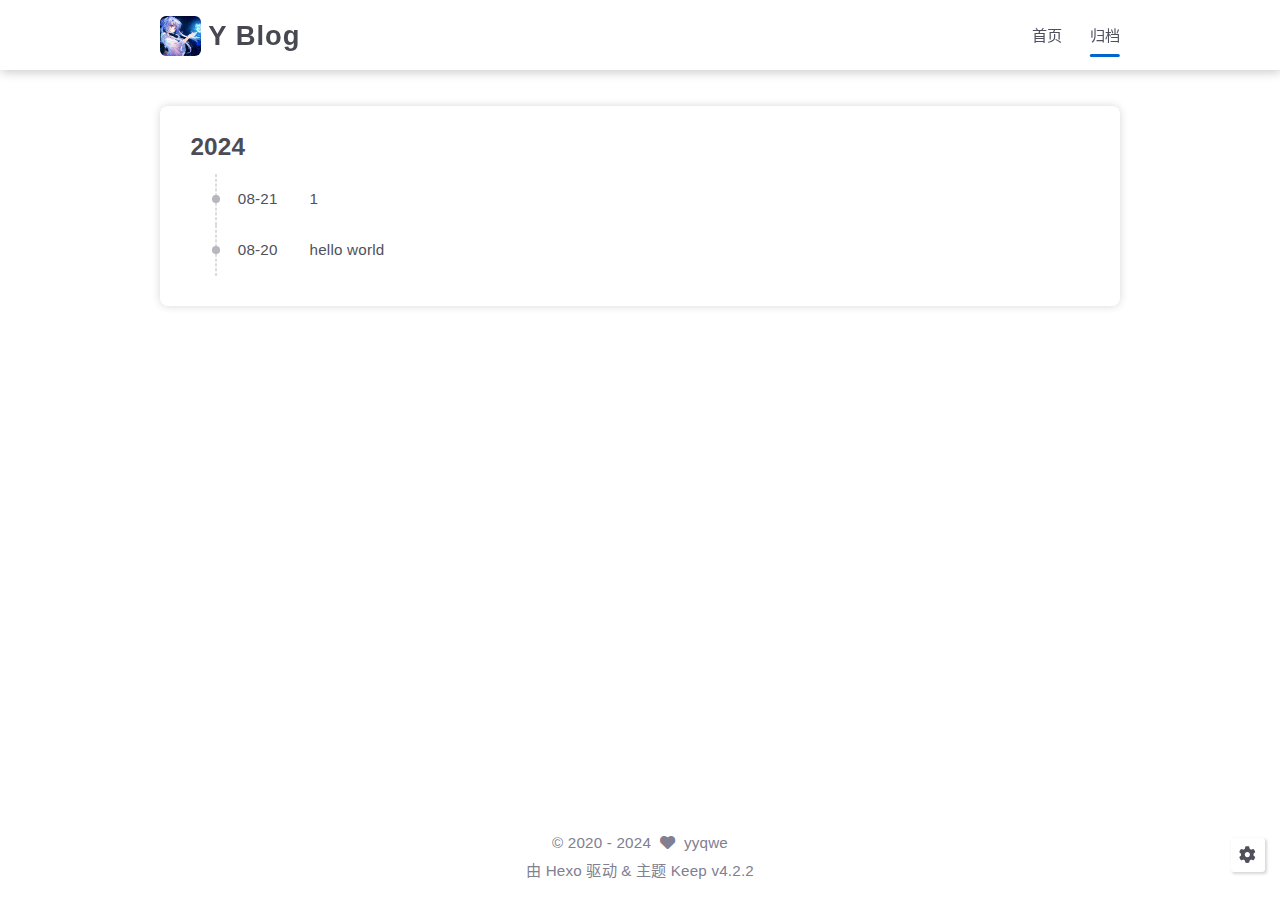
==== commit 86de7509: "Site updated: 2024-08-21 13:05:38" ====
--- a/archives/index.html
+++ b/archives/index.html
@@ -17,7 +17,7 @@
 <link rel="stylesheet" href="/css/style.css">
 
     
-        <link rel="shortcut icon" href="/images/logo.svg">
+        <link rel="shortcut icon" href="/images/1.svg">
     
     
 <link rel="stylesheet" href="/font/css/fontawesome.min.css">
@@ -35,7 +35,7 @@
     <script class="keep-theme-configurations">
     const KEEP = window.KEEP || {}
     KEEP.hexo_config = {"hostname":"example.com","root":"/","language":"zh-CN"}
-    KEEP.theme_config = {"base_info":{"primary_color":"#0066cc","title":"Y Blog","author":"yyqwe","avatar":"/images/avatar.svg","logo":"/images/logo.svg","favicon":"/images/logo.svg"},"menu":{"home":"/","archives":"/archives"},"first_screen":{"enable":false,"background_img":"/images/bg.svg","background_img_dark":"/images/bg.svg","description":"Keep writing and Keep loving.","hitokoto":false},"social_contact":{"enable":false,"links":{"github":null,"weixin":null,"qq":null,"weibo":null,"zhihu":null,"twitter":null,"x":null,"facebook":null,"email":null}},"scroll":{"progress_bar":false,"percent":false,"hide_header":true},"home":{"announcement":null,"category":false,"tag":false,"post_datetime":"updated"},"post":{"author_badge":{"enable":true,"level_badge":true,"custom_badge":["One","Two","Three"]},"word_count":{"wordcount":false,"min2read":false},"datetime_format":"YYYY-MM-DD HH:mm:ss","copyright_info":false,"share":false,"reward":{"enable":false,"img_link":null,"text":null,"icon":null}},"code_block":{"tools":{"enable":false,"style":"default"},"highlight_theme":"default"},"toc":{"enable":false,"number":false,"expand_all":false,"init_open":true,"layout":"right"},"website_count":{"busuanzi_count":{"enable":false,"site_uv":false,"site_pv":false,"page_pv":false}},"local_search":{"enable":false,"preload":false},"comment":{"enable":false,"use":"valine","valine":{"appid":null,"appkey":null,"server_urls":null,"placeholder":null},"gitalk":{"github_id":null,"github_admins":null,"repository":null,"client_id":null,"client_secret":null,"proxy":null},"twikoo":{"env_id":null,"region":null,"version":"1.6.36"},"waline":{"server_url":null,"reaction":false,"version":"3.2.1"},"giscus":{"repo":null,"repo_id":null,"category":"Announcements","category_id":null,"reactions_enabled":false},"artalk":{"server":null},"disqus":{"shortname":null}},"rss":{"enable":false},"lazyload":{"enable":false},"cdn":{"enable":false,"provider":"cdnjs"},"pjax":{"enable":false},"footer":{"since":2020,"word_count":false,"site_deploy":{"enable":false,"provider":"github","url":null},"record":{"enable":false,"list":[{"code":null,"link":null}]}},"inject":{"enable":false,"css":[null],"js":[null]},"root":"","source_data":{},"version":"4.2.2"}
+    KEEP.theme_config = {"base_info":{"primary_color":"#0066cc","title":"Y Blog","author":"yyqwe","avatar":"/images/1.svg","logo":"/images/1.svg","favicon":"/images/1.svg"},"menu":{"home":"/","archives":"/archives"},"first_screen":{"enable":false,"background_img":"/images/bg.svg","background_img_dark":"/images/bg.svg","description":"Keep writing and Keep loving.","hitokoto":false},"social_contact":{"enable":false,"links":{"github":null,"weixin":null,"qq":null,"weibo":null,"zhihu":null,"twitter":null,"x":null,"facebook":null,"email":null}},"scroll":{"progress_bar":false,"percent":false,"hide_header":true},"home":{"announcement":null,"category":false,"tag":false,"post_datetime":"updated"},"post":{"author_badge":{"enable":true,"level_badge":true,"custom_badge":["One","Two","Three"]},"word_count":{"wordcount":false,"min2read":false},"datetime_format":"YYYY-MM-DD HH:mm:ss","copyright_info":false,"share":false,"reward":{"enable":false,"img_link":null,"text":null,"icon":null}},"code_block":{"tools":{"enable":false,"style":"default"},"highlight_theme":"default"},"toc":{"enable":false,"number":false,"expand_all":false,"init_open":true,"layout":"right"},"website_count":{"busuanzi_count":{"enable":false,"site_uv":false,"site_pv":false,"page_pv":false}},"local_search":{"enable":false,"preload":false},"comment":{"enable":false,"use":"valine","valine":{"appid":null,"appkey":null,"server_urls":null,"placeholder":null},"gitalk":{"github_id":null,"github_admins":null,"repository":null,"client_id":null,"client_secret":null,"proxy":null},"twikoo":{"env_id":null,"region":null,"version":"1.6.36"},"waline":{"server_url":null,"reaction":false,"version":"3.2.1"},"giscus":{"repo":null,"repo_id":null,"category":"Announcements","category_id":null,"reactions_enabled":false},"artalk":{"server":null},"disqus":{"shortname":null}},"rss":{"enable":false},"lazyload":{"enable":false},"cdn":{"enable":false,"provider":"cdnjs"},"pjax":{"enable":false},"footer":{"since":2020,"word_count":false,"site_deploy":{"enable":false,"provider":"github","url":null},"record":{"enable":false,"list":[{"code":null,"link":null}]}},"inject":{"enable":false,"css":[null],"js":[null]},"root":"","source_data":{},"version":"4.2.2"}
     KEEP.language_ago = {"second":"%s 秒前","minute":"%s 分钟前","hour":"%s 小时前","day":"%s 天前","week":"%s 周前","month":"%s 个月前","year":"%s 年前"}
     KEEP.language_code_block = {"copy":"复制代码","copied":"已复制","fold":"折叠代码块","folded":"已折叠"}
     KEEP.language_copy_copyright = {"copy":"复制版权信息","copied":"已复制","title":"原文标题","author":"原文作者","link":"原文链接"}
@@ -66,7 +66,7 @@
         <div class="left flex-start border-box">
             
                 <a class="logo-image border-box" href="/">
-                    <img src="/images/logo.svg">
+                    <img src="/images/1.svg">
                 </a>
             
             <a class="site-name border-box" href="/">
@@ -166,6 +166,14 @@
                 
                     <li class="post-item border-box">
                         <span class="starting-point border-box flex-center"></span>
+                        <span class="post-date border-box">08-21</span>
+                        <a class="post-title border-box text-ellipsis"
+                           href="/2024/08/21/1/"
+                        >1</a>
+                    </li>
+                
+                    <li class="post-item border-box">
+                        <span class="starting-point border-box flex-center"></span>
                         <span class="post-date border-box">08-20</span>
                         <a class="post-title border-box text-ellipsis"
                            href="/2024/08/20/hello-world/"
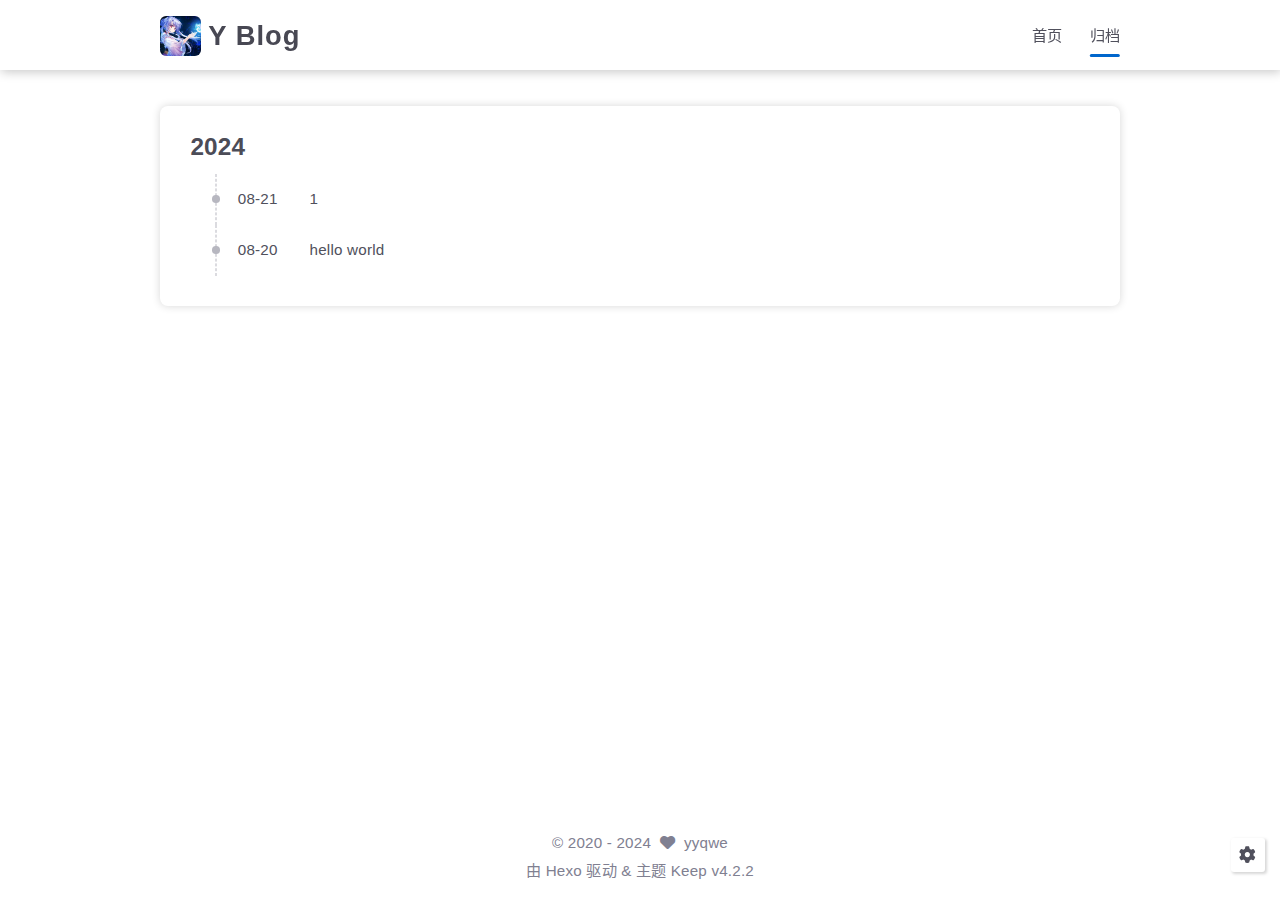
==== commit db45b2e3: "Site updated: 2024-08-21 13:13:28" ====
--- a/archives/index.html
+++ b/archives/index.html
@@ -17,7 +17,7 @@
 <link rel="stylesheet" href="/css/style.css">
 
     
-        <link rel="shortcut icon" href="/images/1.svg">
+        <link rel="shortcut icon" href="/images/1.jpg">
     
     
 <link rel="stylesheet" href="/font/css/fontawesome.min.css">
@@ -35,7 +35,7 @@
     <script class="keep-theme-configurations">
     const KEEP = window.KEEP || {}
     KEEP.hexo_config = {"hostname":"example.com","root":"/","language":"zh-CN"}
-    KEEP.theme_config = {"base_info":{"primary_color":"#0066cc","title":"Y Blog","author":"yyqwe","avatar":"/images/1.svg","logo":"/images/1.svg","favicon":"/images/1.svg"},"menu":{"home":"/","archives":"/archives"},"first_screen":{"enable":false,"background_img":"/images/bg.svg","background_img_dark":"/images/bg.svg","description":"Keep writing and Keep loving.","hitokoto":false},"social_contact":{"enable":false,"links":{"github":null,"weixin":null,"qq":null,"weibo":null,"zhihu":null,"twitter":null,"x":null,"facebook":null,"email":null}},"scroll":{"progress_bar":false,"percent":false,"hide_header":true},"home":{"announcement":null,"category":false,"tag":false,"post_datetime":"updated"},"post":{"author_badge":{"enable":true,"level_badge":true,"custom_badge":["One","Two","Three"]},"word_count":{"wordcount":false,"min2read":false},"datetime_format":"YYYY-MM-DD HH:mm:ss","copyright_info":false,"share":false,"reward":{"enable":false,"img_link":null,"text":null,"icon":null}},"code_block":{"tools":{"enable":false,"style":"default"},"highlight_theme":"default"},"toc":{"enable":false,"number":false,"expand_all":false,"init_open":true,"layout":"right"},"website_count":{"busuanzi_count":{"enable":false,"site_uv":false,"site_pv":false,"page_pv":false}},"local_search":{"enable":false,"preload":false},"comment":{"enable":false,"use":"valine","valine":{"appid":null,"appkey":null,"server_urls":null,"placeholder":null},"gitalk":{"github_id":null,"github_admins":null,"repository":null,"client_id":null,"client_secret":null,"proxy":null},"twikoo":{"env_id":null,"region":null,"version":"1.6.36"},"waline":{"server_url":null,"reaction":false,"version":"3.2.1"},"giscus":{"repo":null,"repo_id":null,"category":"Announcements","category_id":null,"reactions_enabled":false},"artalk":{"server":null},"disqus":{"shortname":null}},"rss":{"enable":false},"lazyload":{"enable":false},"cdn":{"enable":false,"provider":"cdnjs"},"pjax":{"enable":false},"footer":{"since":2020,"word_count":false,"site_deploy":{"enable":false,"provider":"github","url":null},"record":{"enable":false,"list":[{"code":null,"link":null}]}},"inject":{"enable":false,"css":[null],"js":[null]},"root":"","source_data":{},"version":"4.2.2"}
+    KEEP.theme_config = {"base_info":{"primary_color":"#0066cc","title":"Y Blog","author":"yyqwe","avatar":"/images/1.jpg","logo":"/images/1.jpg","favicon":"/images/1.jpg"},"menu":{"home":"/","archives":"/archives"},"first_screen":{"enable":false,"background_img":"/images/bg.svg","background_img_dark":"/images/bg.svg","description":"Keep writing and Keep loving.","hitokoto":false},"social_contact":{"enable":false,"links":{"github":null,"weixin":null,"qq":null,"weibo":null,"zhihu":null,"twitter":null,"x":null,"facebook":null,"email":null}},"scroll":{"progress_bar":false,"percent":false,"hide_header":true},"home":{"announcement":null,"category":false,"tag":false,"post_datetime":"updated"},"post":{"author_badge":{"enable":true,"level_badge":true,"custom_badge":["One","Two","Three"]},"word_count":{"wordcount":false,"min2read":false},"datetime_format":"YYYY-MM-DD HH:mm:ss","copyright_info":false,"share":false,"reward":{"enable":false,"img_link":null,"text":null,"icon":null}},"code_block":{"tools":{"enable":false,"style":"default"},"highlight_theme":"default"},"toc":{"enable":false,"number":false,"expand_all":false,"init_open":true,"layout":"right"},"website_count":{"busuanzi_count":{"enable":false,"site_uv":false,"site_pv":false,"page_pv":false}},"local_search":{"enable":false,"preload":false},"comment":{"enable":false,"use":"valine","valine":{"appid":null,"appkey":null,"server_urls":null,"placeholder":null},"gitalk":{"github_id":null,"github_admins":null,"repository":null,"client_id":null,"client_secret":null,"proxy":null},"twikoo":{"env_id":null,"region":null,"version":"1.6.36"},"waline":{"server_url":null,"reaction":false,"version":"3.2.1"},"giscus":{"repo":null,"repo_id":null,"category":"Announcements","category_id":null,"reactions_enabled":false},"artalk":{"server":null},"disqus":{"shortname":null}},"rss":{"enable":false},"lazyload":{"enable":false},"cdn":{"enable":false,"provider":"cdnjs"},"pjax":{"enable":false},"footer":{"since":2020,"word_count":false,"site_deploy":{"enable":false,"provider":"github","url":null},"record":{"enable":false,"list":[{"code":null,"link":null}]}},"inject":{"enable":false,"css":[null],"js":[null]},"root":"","source_data":{},"version":"4.2.2"}
     KEEP.language_ago = {"second":"%s 秒前","minute":"%s 分钟前","hour":"%s 小时前","day":"%s 天前","week":"%s 周前","month":"%s 个月前","year":"%s 年前"}
     KEEP.language_code_block = {"copy":"复制代码","copied":"已复制","fold":"折叠代码块","folded":"已折叠"}
     KEEP.language_copy_copyright = {"copy":"复制版权信息","copied":"已复制","title":"原文标题","author":"原文作者","link":"原文链接"}
@@ -66,7 +66,7 @@
         <div class="left flex-start border-box">
             
                 <a class="logo-image border-box" href="/">
-                    <img src="/images/1.svg">
+                    <img src="/images/1.jpg">
                 </a>
             
             <a class="site-name border-box" href="/">
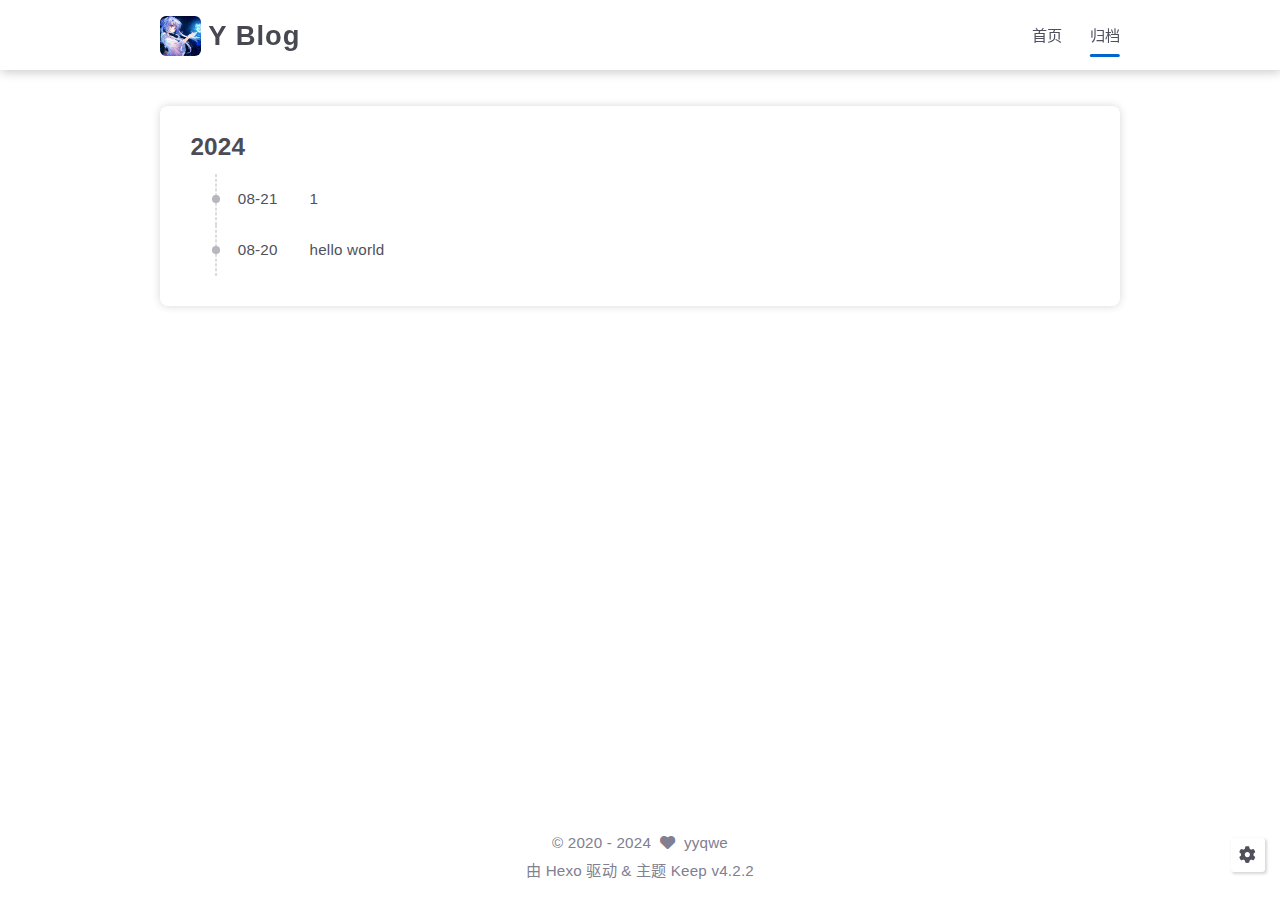
==== commit 0f4a079f: "Site updated: 2024-08-21 13:14:40" ====
--- a/archives/index.html
+++ b/archives/index.html
@@ -17,7 +17,7 @@
 <link rel="stylesheet" href="/css/style.css">
 
     
-        <link rel="shortcut icon" href="/images/1.jpg">
+        <link rel="shortcut icon" href="/images/1.svg">
     
     
 <link rel="stylesheet" href="/font/css/fontawesome.min.css">
@@ -35,7 +35,7 @@
     <script class="keep-theme-configurations">
     const KEEP = window.KEEP || {}
     KEEP.hexo_config = {"hostname":"example.com","root":"/","language":"zh-CN"}
-    KEEP.theme_config = {"base_info":{"primary_color":"#0066cc","title":"Y Blog","author":"yyqwe","avatar":"/images/1.jpg","logo":"/images/1.jpg","favicon":"/images/1.jpg"},"menu":{"home":"/","archives":"/archives"},"first_screen":{"enable":false,"background_img":"/images/bg.svg","background_img_dark":"/images/bg.svg","description":"Keep writing and Keep loving.","hitokoto":false},"social_contact":{"enable":false,"links":{"github":null,"weixin":null,"qq":null,"weibo":null,"zhihu":null,"twitter":null,"x":null,"facebook":null,"email":null}},"scroll":{"progress_bar":false,"percent":false,"hide_header":true},"home":{"announcement":null,"category":false,"tag":false,"post_datetime":"updated"},"post":{"author_badge":{"enable":true,"level_badge":true,"custom_badge":["One","Two","Three"]},"word_count":{"wordcount":false,"min2read":false},"datetime_format":"YYYY-MM-DD HH:mm:ss","copyright_info":false,"share":false,"reward":{"enable":false,"img_link":null,"text":null,"icon":null}},"code_block":{"tools":{"enable":false,"style":"default"},"highlight_theme":"default"},"toc":{"enable":false,"number":false,"expand_all":false,"init_open":true,"layout":"right"},"website_count":{"busuanzi_count":{"enable":false,"site_uv":false,"site_pv":false,"page_pv":false}},"local_search":{"enable":false,"preload":false},"comment":{"enable":false,"use":"valine","valine":{"appid":null,"appkey":null,"server_urls":null,"placeholder":null},"gitalk":{"github_id":null,"github_admins":null,"repository":null,"client_id":null,"client_secret":null,"proxy":null},"twikoo":{"env_id":null,"region":null,"version":"1.6.36"},"waline":{"server_url":null,"reaction":false,"version":"3.2.1"},"giscus":{"repo":null,"repo_id":null,"category":"Announcements","category_id":null,"reactions_enabled":false},"artalk":{"server":null},"disqus":{"shortname":null}},"rss":{"enable":false},"lazyload":{"enable":false},"cdn":{"enable":false,"provider":"cdnjs"},"pjax":{"enable":false},"footer":{"since":2020,"word_count":false,"site_deploy":{"enable":false,"provider":"github","url":null},"record":{"enable":false,"list":[{"code":null,"link":null}]}},"inject":{"enable":false,"css":[null],"js":[null]},"root":"","source_data":{},"version":"4.2.2"}
+    KEEP.theme_config = {"base_info":{"primary_color":"#0066cc","title":"Y Blog","author":"yyqwe","avatar":"/images/1.svg","logo":"/images/1.svg","favicon":"/images/1.svg"},"menu":{"home":"/","archives":"/archives"},"first_screen":{"enable":false,"background_img":"/images/bg.svg","background_img_dark":"/images/bg.svg","description":"Keep writing and Keep loving.","hitokoto":false},"social_contact":{"enable":false,"links":{"github":null,"weixin":null,"qq":null,"weibo":null,"zhihu":null,"twitter":null,"x":null,"facebook":null,"email":null}},"scroll":{"progress_bar":false,"percent":false,"hide_header":true},"home":{"announcement":null,"category":false,"tag":false,"post_datetime":"updated"},"post":{"author_badge":{"enable":true,"level_badge":true,"custom_badge":["One","Two","Three"]},"word_count":{"wordcount":false,"min2read":false},"datetime_format":"YYYY-MM-DD HH:mm:ss","copyright_info":false,"share":false,"reward":{"enable":false,"img_link":null,"text":null,"icon":null}},"code_block":{"tools":{"enable":false,"style":"default"},"highlight_theme":"default"},"toc":{"enable":false,"number":false,"expand_all":false,"init_open":true,"layout":"right"},"website_count":{"busuanzi_count":{"enable":false,"site_uv":false,"site_pv":false,"page_pv":false}},"local_search":{"enable":false,"preload":false},"comment":{"enable":false,"use":"valine","valine":{"appid":null,"appkey":null,"server_urls":null,"placeholder":null},"gitalk":{"github_id":null,"github_admins":null,"repository":null,"client_id":null,"client_secret":null,"proxy":null},"twikoo":{"env_id":null,"region":null,"version":"1.6.36"},"waline":{"server_url":null,"reaction":false,"version":"3.2.1"},"giscus":{"repo":null,"repo_id":null,"category":"Announcements","category_id":null,"reactions_enabled":false},"artalk":{"server":null},"disqus":{"shortname":null}},"rss":{"enable":false},"lazyload":{"enable":false},"cdn":{"enable":false,"provider":"cdnjs"},"pjax":{"enable":false},"footer":{"since":2020,"word_count":false,"site_deploy":{"enable":false,"provider":"github","url":null},"record":{"enable":false,"list":[{"code":null,"link":null}]}},"inject":{"enable":false,"css":[null],"js":[null]},"root":"","source_data":{},"version":"4.2.2"}
     KEEP.language_ago = {"second":"%s 秒前","minute":"%s 分钟前","hour":"%s 小时前","day":"%s 天前","week":"%s 周前","month":"%s 个月前","year":"%s 年前"}
     KEEP.language_code_block = {"copy":"复制代码","copied":"已复制","fold":"折叠代码块","folded":"已折叠"}
     KEEP.language_copy_copyright = {"copy":"复制版权信息","copied":"已复制","title":"原文标题","author":"原文作者","link":"原文链接"}
@@ -66,7 +66,7 @@
         <div class="left flex-start border-box">
             
                 <a class="logo-image border-box" href="/">
-                    <img src="/images/1.jpg">
+                    <img src="/images/1.svg">
                 </a>
             
             <a class="site-name border-box" href="/">
